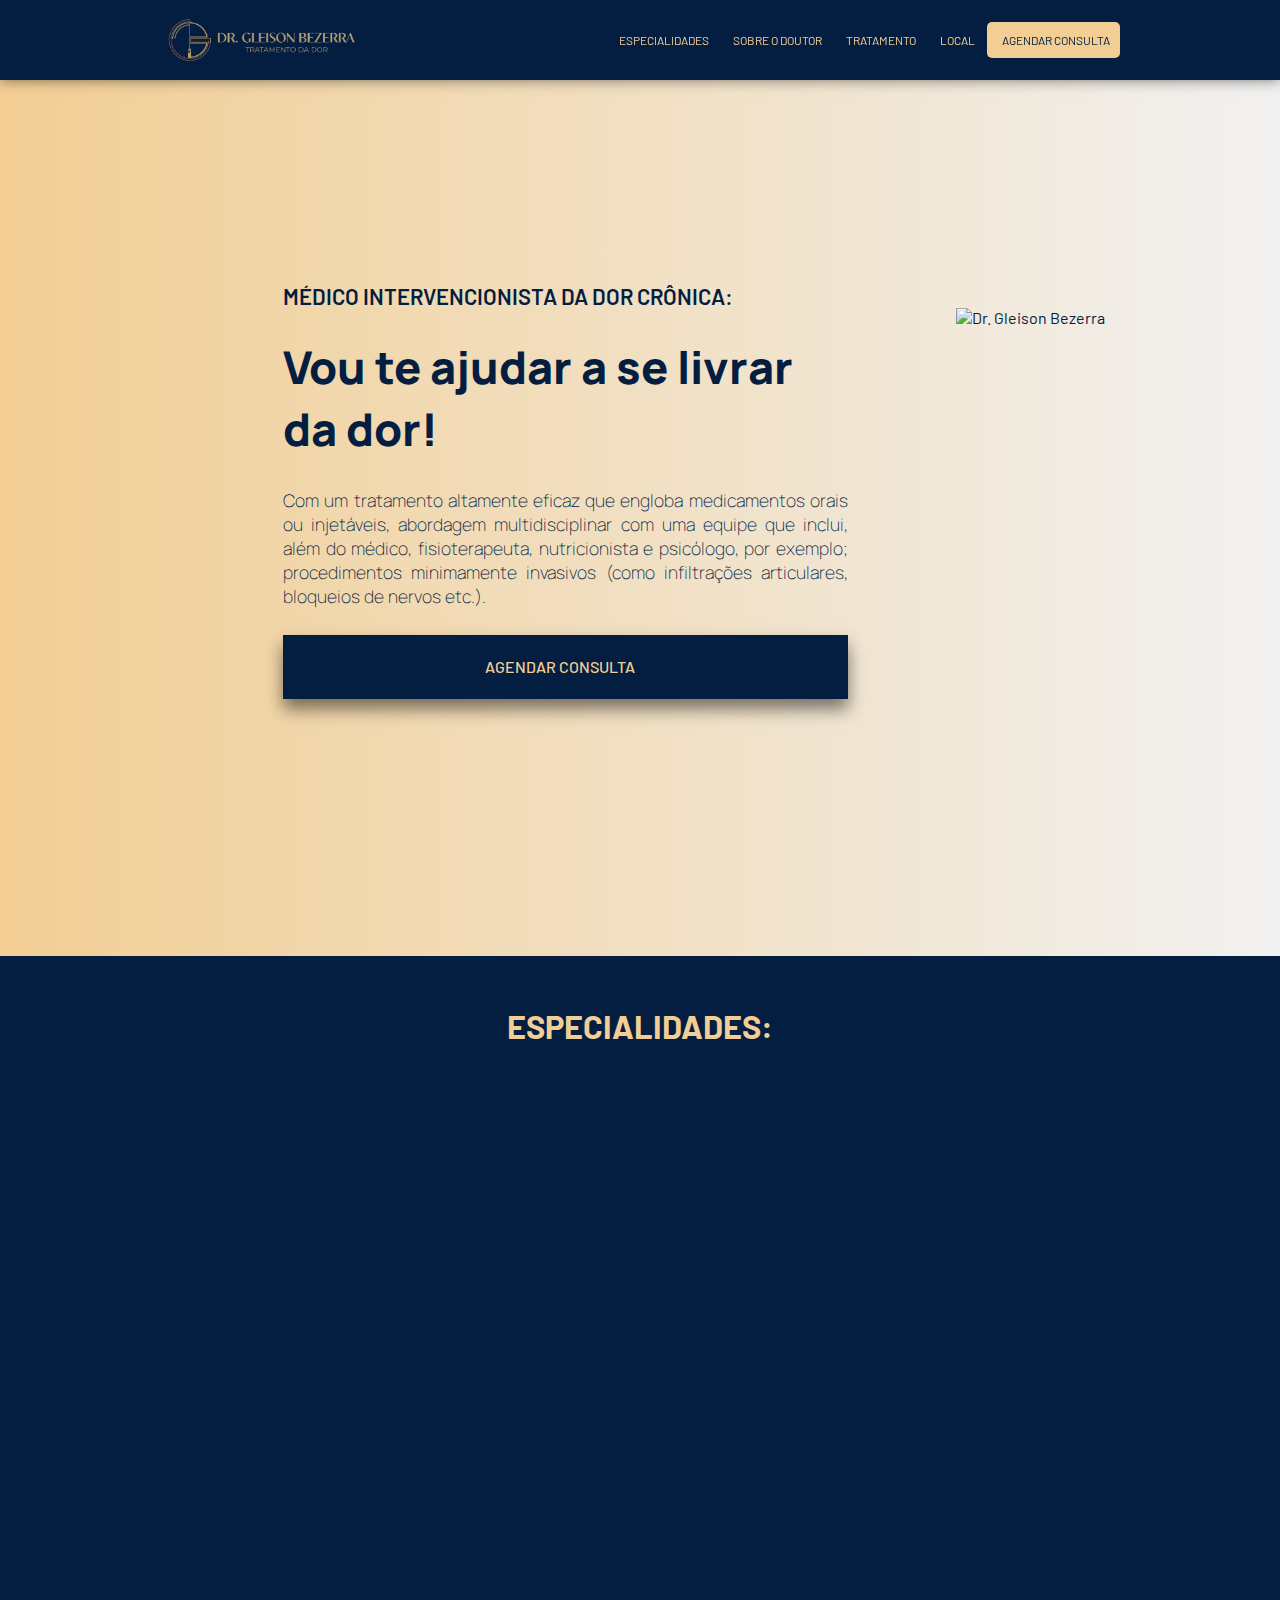
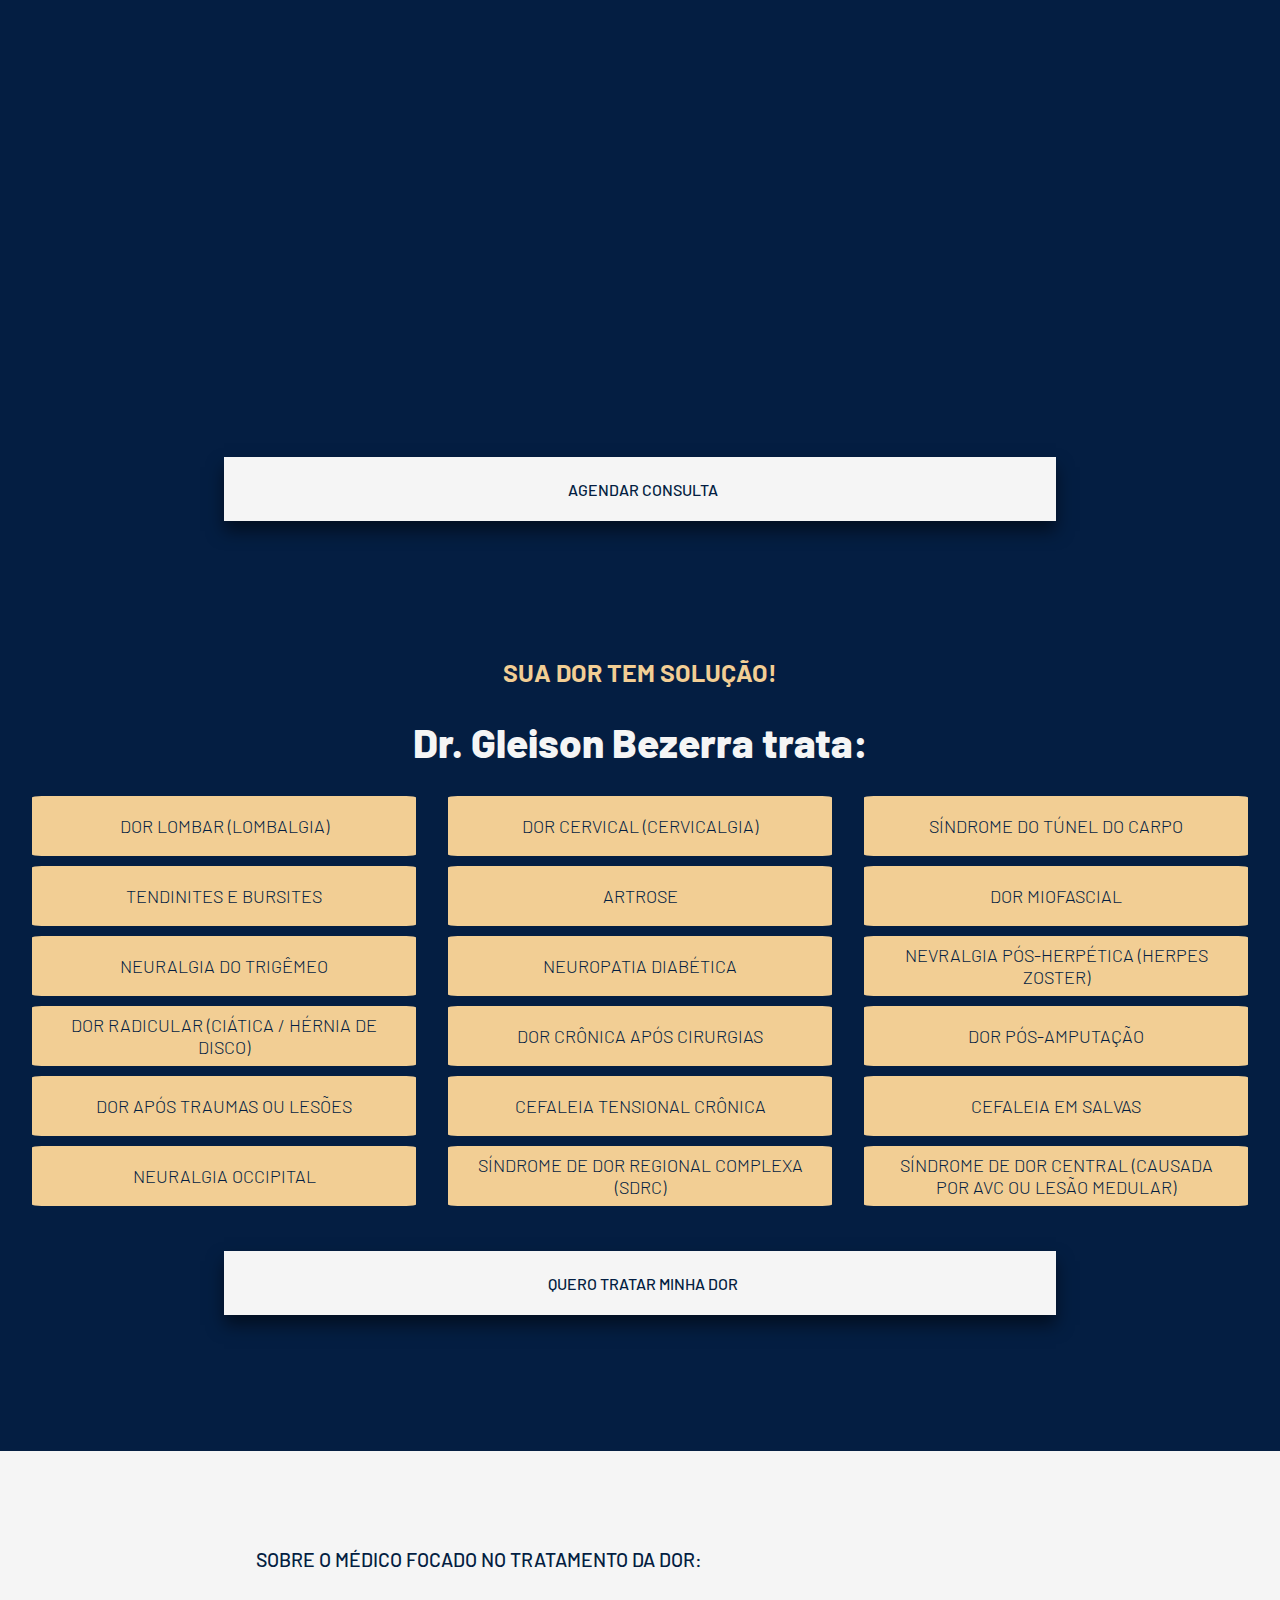
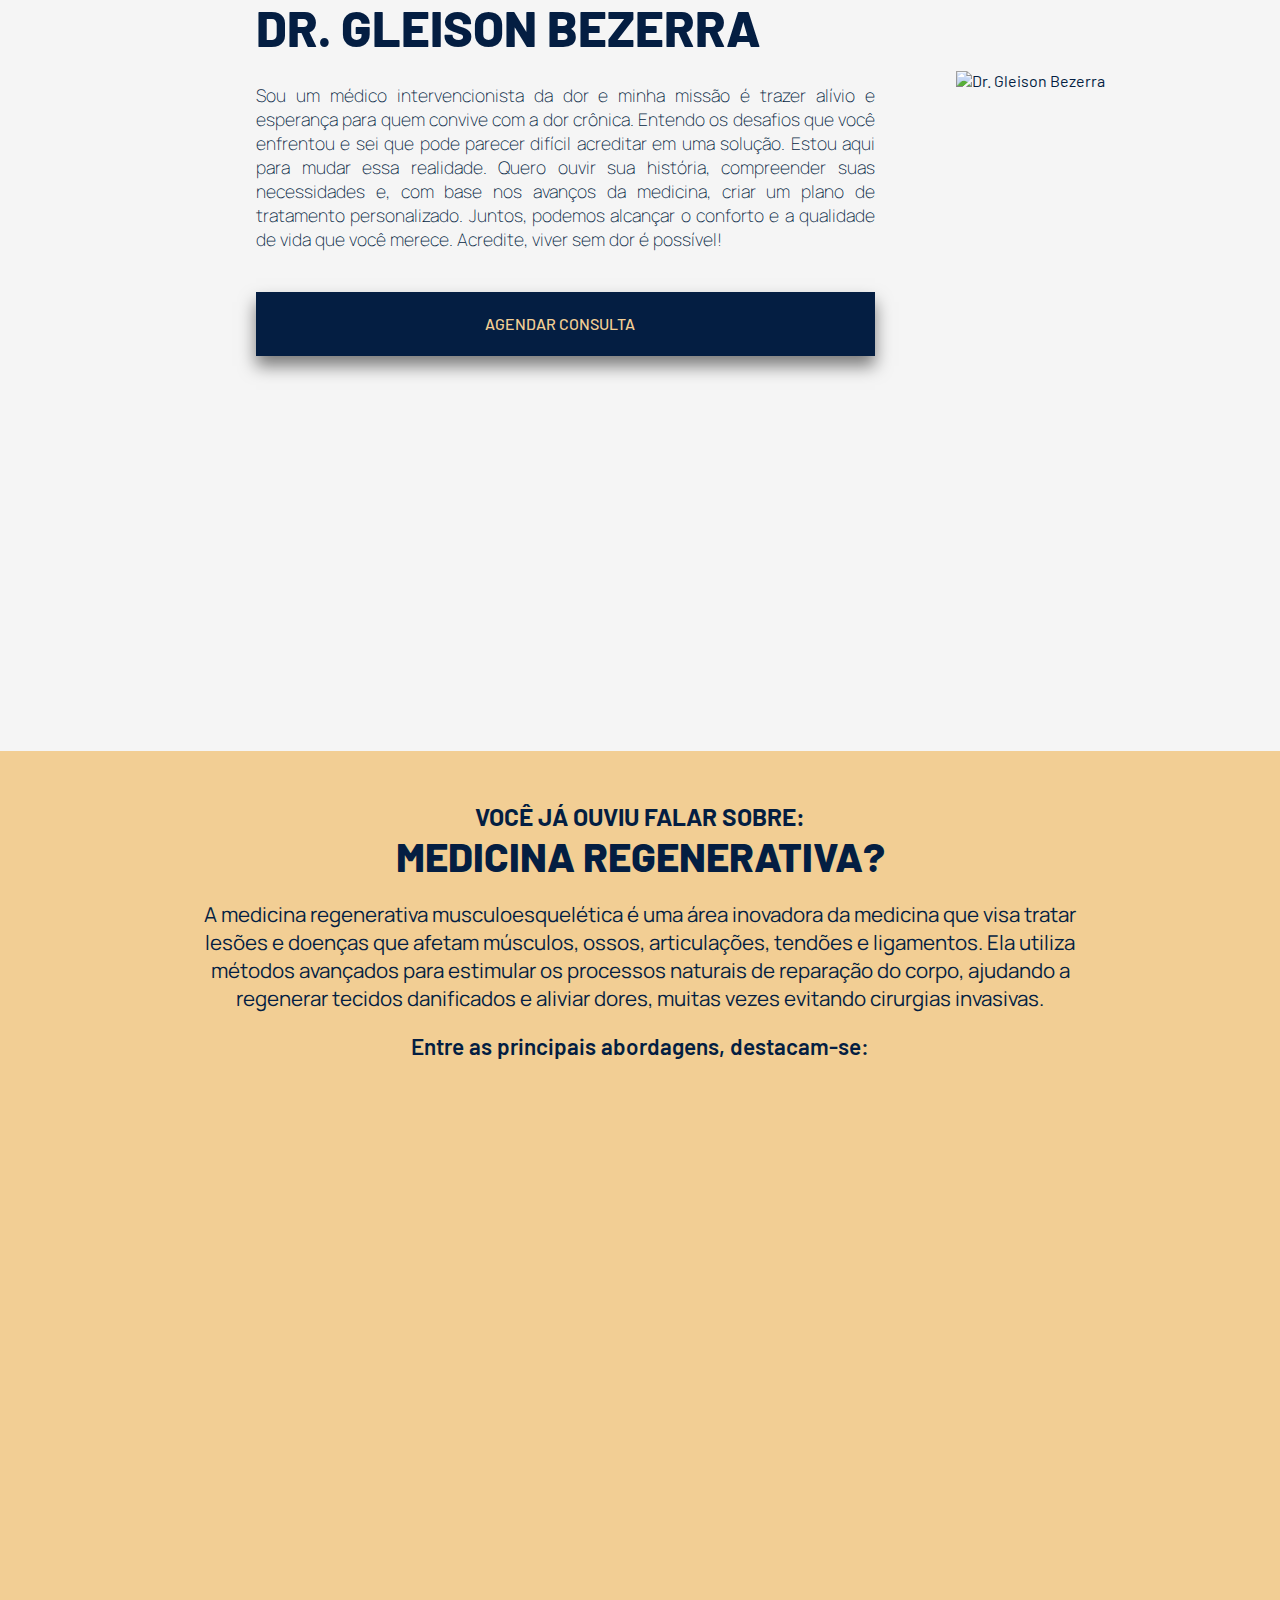
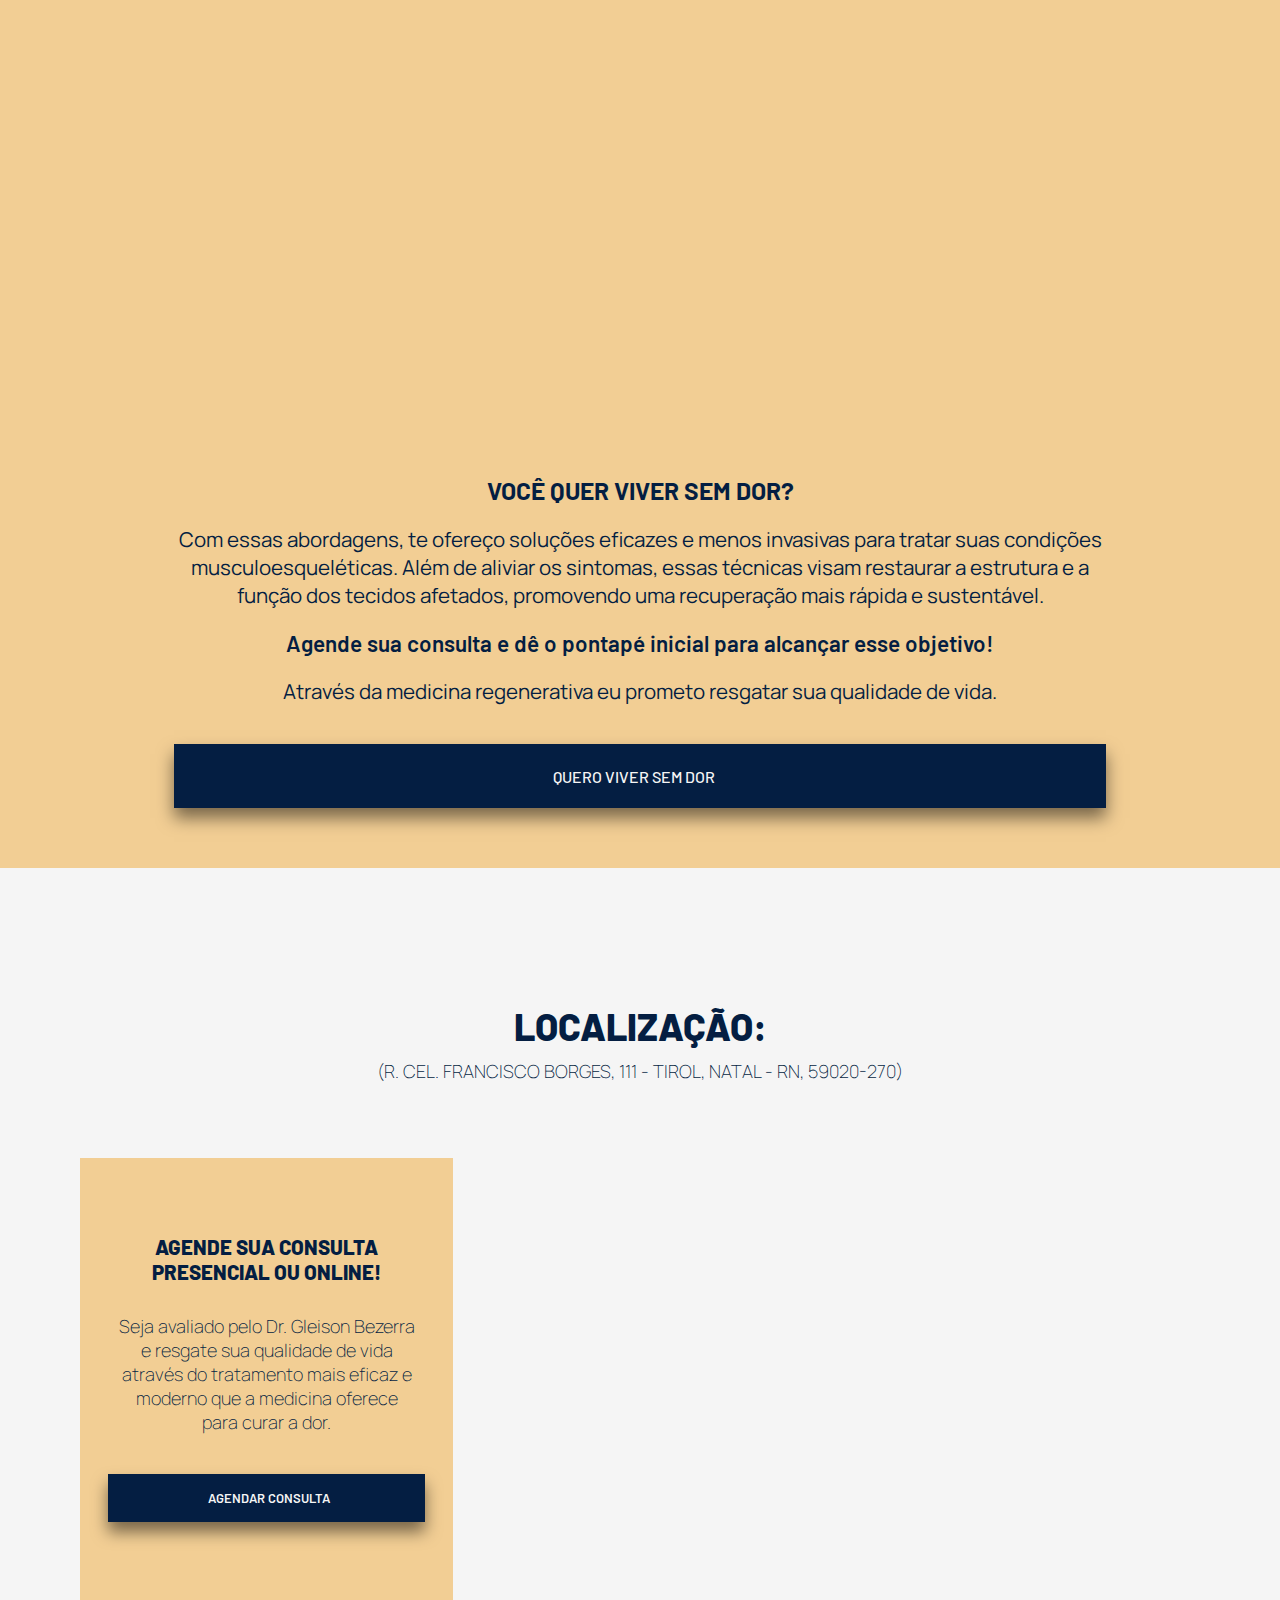
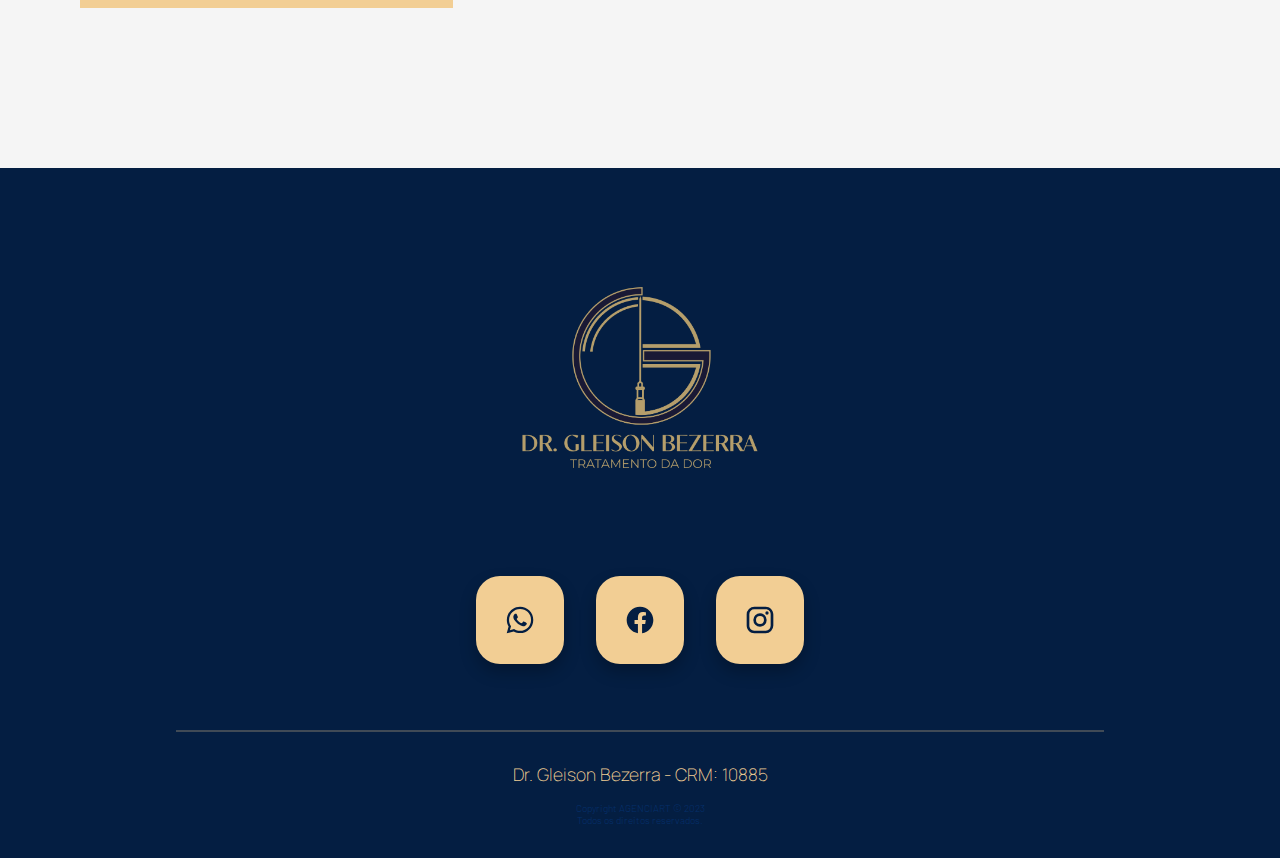
==== index.html @ 222999bf "adding diseases list & editing some texts" ====
<!DOCTYPE html>
<html lang="pt-br">

<head>
    <meta charset="UTF-8" />
    <meta name="viewport" content="width=device-width, initial-scale=1.0" />
    <meta name="description" content="Dr. Gleison Bezerra - Médico focado no tratamento da dor crônica!" />

    <title>Dr. Gleison Bezerra - Medicina especializada no tratamento da dor crônica em Natal - RN</title>
    <link rel="shortcut icon" href="./assets/img/logos/element.webp" type="image/x-icon" />
    <link rel="preconnect" href="https://fonts.googleapis.com">
    <link rel="preconnect" href="https://fonts.gstatic.com" crossorigin>
    <link href="https://fonts.googleapis.com/css2?family=Barlow:ital,wght@0,100;0,200;0,300;0,400;0,500;0,600;0,700;0,800;0,900;1,100;1,200;1,300;1,400;1,500;1,600;1,700;1,800;1,900&family=DM+Serif+Display:ital@0;1&display=swap" rel="stylesheet">
    
    <script src="https://kit.fontawesome.com/9088e68a7e.js" crossorigin="anonymous"></script>

    <link rel="preconnect" href="https://fonts.gstatic.com" crossorigin>
    <link href="https://fonts.googleapis.com/css2?family=Barlow:ital,wght@0,100;0,200;0,300;0,400;0,500;0,600;0,700;0,800;0,900;1,100;1,200;1,300;1,400;1,500;1,600;1,700;1,800;1,900&family=DM+Serif+Display:ital@0;1&family=Manrope:wght@200..800&display=swap" rel="stylesheet">
        
    <link rel="stylesheet" href="./assets/css/styles.css" />

</head>

<body>
    <header>
        <nav class="navbar">
            <div class="container">
                <div class="navbar-brand">
                    <picture>
                        <img src="./assets/img/logos/layed.webp" alt="Logo Dr. Gleison Bezerra" />
                    </picture>
                </div>
                <button aria-controls="nav" aria-label="Links de navegação" class="menu" type="button">
                    <div class="linha"></div>
                    <div class="linha"></div>
                    <div class="linha"></div>
                </button>
                    
                    <ul id="nav" class="navlinks" aria-expanded="false">
                        <li><a href="#specialities">Especialidades</a></li>
                        <li><a href="#about">Sobre O Doutor</a></li>
                        <li><a href="#treatment">Tratamento</a></li>
                        <li><a href="#local">Local</a></li>
                        <li class="lastli">
                            <a href="https://api.whatsapp.com/send?phone=5584988807770&text=Ol%C3%A1%2C%20gostaria%20de%20agendar%20uma%20consulta%20com%20Dr.%20Gleison%20Bezerra. " target="_blank ">
                                <i class="fa-brands fa-whatsapp fa-1x" style="padding-right: 5px;"></i>
                                Agendar Consulta
                            </a>
                        </li>
                    </ul>
                
                </div>
        </nav>
    </header>
    <main>
        <section id="home" class="home">
            <div class="container">
                <h2>
                    Médico intervencionista da dor crônica:
                </h2>
                <h1>
                    Vou te ajudar a se livrar da dor!
                </h1>
                <p>
                    Com um tratamento altamente eficaz que engloba medicamentos orais ou injetáveis, abordagem multidisciplinar com uma equipe que inclui, além do médico, fisioterapeuta, nutricionista e psicólogo, por exemplo; procedimentos minimamente invasivos (como infiltrações articulares, bloqueios de nervos etc.).
                </p>
                <a class="botao-cta-2" href="https://api.whatsapp.com/send?phone=5584988807770&text=Ol%C3%A1%2C%20gostaria%20de%20agendar%20uma%20consulta%20com%20Dr.%20Gleison%20Bezerra. " target="_blank ">
                    Agendar Consulta
                    <i class="fa-solid fa-arrow-right fa-1x" style="padding-left: 12px;"></i>
                </a>
            </div>
            <div class="container-picture">
                <picture>
                    <img src="./assets/img/drgleison/hands-in-pocket.webp" alt="Dr. Gleison Bezerra" id="bg-home-img"
                        class="bg-home-img" />
                </picture>
            </div>
        </section>
        <section id="specialities" class="specialities">
            <div class="container">
                <h1>
                    Especialidades:
                </h1>
            </div>
            <ul class="container-items">
                <li class="box-items-with-image bottom">
                    <h1>Intervenção na Dor</h1>
                    <div class="container-picture">
                        <h2>
                            Diagnóstico preciso, garantindo alívio imediato ao paciente, com uma abordagem especializada para tratar condições e distúrbios responsáveis pela dor crônica.
                        </h2>
                        <picture>
                            <img src="./assets/img/specialities/diagnostic.webp" alt="Médico diagnosticando paciente" id="specialities-image1"
                            class="specialities-image1" />
                        </picture>
                    </div>
                </li>
                <li class="box-items-with-image bottom">
                    <h1>Dor Musculoesquelética</h1>
                    <div class="container-picture">
                        <h2>
                            Tratamento com um fisioterapeuta, uso de medicamentos, realização de infiltrações e técnicas regenerativas para aliviar a dor e resgatar função.
                        </h2>
                        <picture>
                            <img src="./assets/img/specialities/exam.webp" alt="Médico fazendo exame de ultrassonografia em paciente" id="specialities-image3"
                            class="specialities-image3" />
                        </picture>
                    </div>
                </li>
                <li class="box-items-with-image bottom">
                    <h1>Dor Neuropática</h1>
                    <div class="container-picture">
                        <h2>
                            Através de medicamentos específicos, bloqueios anestésicos e neuromodulação periférica para reduzir a sensibilidade nervosa, visando o alívio da dor.
                        </h2>
                        <picture>
                            <img src="./assets/img/specialities/exam.webp" alt="Médico fazendo exame de ultrassonografia em paciente" id="specialities-image3"
                            class="specialities-image3" />
                        </picture>
                    </div>
                </li>
                <li class="box-items-with-image bottom">
                    <h1>Dor Pós-Cirúrgica e Pós-Traumática</h1>
                    <div class="container-picture">
                        <h2>
                            Com um tratamento que engloba analgésicos, bloqueios e reabilitação física para aliviar a dor e restaurar a funçã, prevenindo a cronificação.
                        </h2>
                        <picture>
                            <img src="./assets/img/specialities/exam.webp" alt="Médico fazendo exame de ultrassonografia em paciente" id="specialities-image3"
                            class="specialities-image3" />
                        </picture>
                    </div>
                </li>
                <li class="box-items-with-image bottom">
                    <h1>Dores na Região Craniana e Facial</h1>
                    <div class="container-picture">
                        <h2>
                            Por meio de medicamentos, bloqueios e uso de toxina botulínica para aliviar crises e reduzir a frequência de dores crônicas, visando resgatar a qualidade de vida do paciente.
                        </h2>
                        <picture>
                            <img src="./assets/img/specialities/exam.webp" alt="Médico fazendo exame de ultrassonografia em paciente" id="specialities-image3"
                            class="specialities-image3" />
                        </picture>
                    </div>
                </li>
                <li class="box-items-with-image bottom">
                    <h1>Síndromes Dolorosas Complexas</h1>
                    <div class="container-picture">
                        <h2>
                        São tratadas com o auxílio da fisioterapia, bloqueios nervosos e neuromodulação periférica para interromper o ciclo de dor e recuperar a funcionalidade.
                        </h2>
                        <picture>
                            <img src="./assets/img/specialities/exam.webp" alt="Médico fazendo exame de ultrassonografia em paciente" id="specialities-image3"
                            class="specialities-image3" />
                        </picture>
                    </div>
                </li>
            </ul>
            <a class="botao-cta-2" href="https://api.whatsapp.com/send?phone=5584988807770&text=Ol%C3%A1%2C%20gostaria%20de%20agendar%20uma%20consulta%20com%20Dr.%20Gleison%20Bezerra. " target="_blank ">
                <i class="fa-brands fa-whatsapp fa-1x" style="padding-right: 5px;"></i>
                Agendar Consulta
            </a>
        </section>
        <section id="treat" class="treat">
            <div class="container">
                <h2>
                    Sua dor tem solução!
                </h2>
                <h1>
                    Dr. Gleison Bezerra trata:
                </h1>
            </div>
            <ul class="container-items">
                <li class="box-items">
                    <h1>Dor lombar (lombalgia)</h1>
                </li>
                <li class="box-items">
                    <h1>Dor cervical (cervicalgia)</h1>
                </li>
                <li class="box-items">
                    <h1>Síndrome do túnel do carpo</h1>
                </li>
                <li class="box-items">
                    <h1>Tendinites e bursites</h1>
                </li>
                <li class="box-items">
                    <h1>Artrose</h1>
                </li>
                <li class="box-items">
                    <h1>Dor miofascial</h1>
                </li>
                <li class="box-items">
                    <h1>Neuralgia do trigêmeo</h1>
                </li>
                <li class="box-items">
                    <h1>Neuropatia diabética</h1>
                </li>
                <li class="box-items">
                    <h1>Nevralgia pós-herpética (herpes zoster)</h1>
                </li>
                <li class="box-items">
                    <h1>Dor radicular (ciática / hérnia de disco)</h1>
                </li>
                <li class="box-items">
                    <h1>Dor crônica após cirurgias</h1>
                </li>
                <li class="box-items">
                    <h1>Dor pós-amputação</h1>
                </li>
                <li class="box-items">
                    <h1>Dor após traumas ou lesões</h1>
                </li>
                <li class="box-items">
                    <h1>Cefaleia tensional crônica</h1>
                </li>
                <li class="box-items">
                    <h1>Cefaleia em salvas</h1>
                </li>
                <li class="box-items">
                    <h1>Neuralgia occipital</h1>
                </li>
                <li class="box-items">
                    <h1>Síndrome de dor regional complexa (SDRC)</h1>
                </li>
                <li class="box-items">
                    <h1>Síndrome de dor central (causada por AVC ou lesão medular)</h1>
                </li>
            </ul>
            <a class="botao-cta-2" href="https://api.whatsapp.com/send?phone=5584988807770&text=Ol%C3%A1%2C%20gostaria%20de%20agendar%20uma%20consulta%20com%20Dr.%20Gleison%20Bezerra. " target="_blank ">
                <i class="fa-brands fa-whatsapp fa-1x" style="padding-right: 5px;"></i>
                Quero tratar minha dor
            </a>
        </section>
        <section id="about" class="about">
            <div class="container">
                <h2>
                    Sobre o médico focado no tratamento da dor:
                </h2>
                <h1>
                    Dr. Gleison Bezerra
                </h1>
                <p>
                    Sou um médico intervencionista da dor e minha missão é trazer alívio e esperança para quem convive com a dor crônica. Entendo os desafios que você enfrentou e sei que pode parecer difícil acreditar em uma solução.

                    Estou aqui para mudar essa realidade. Quero ouvir sua história, compreender suas necessidades e, com base nos avanços da medicina, criar um plano de tratamento personalizado. Juntos, podemos alcançar o conforto e a qualidade de vida que você merece. Acredite, viver sem dor é possível!
                </p>
                <a class="botao-cta-2" href="https://api.whatsapp.com/send?phone=5584988807770&text=Ol%C3%A1%2C%20gostaria%20de%20agendar%20uma%20consulta%20com%20Dr.%20Gleison%20Bezerra. " target="_blank ">
                    Agendar Consulta
                    <i class="fa-solid fa-arrow-right fa-1x" style="padding-left: 12px;"></i>
                </a>
            </div>
            <div class="container-picture">
                <picture>
                    <img src="./assets/img/drgleison/hand-on-sleeve.webp" alt="Dr. Gleison Bezerra" id="bg-about-img"
                        class="bg-about-img" />
                </picture>
            </div>
        </section>
        <section id="treatment" class="treatment">
            <div class="container">
                <h2>
                    Você já ouviu falar sobre:
                </h2>
                <h1>
                    Medicina Regenerativa?
                </h1>
                <p>
                    A medicina regenerativa musculoesquelética é uma área inovadora da medicina que visa tratar lesões e doenças que afetam músculos, ossos, articulações, tendões e ligamentos. Ela utiliza métodos avançados para estimular os processos naturais de reparação do corpo, ajudando a regenerar tecidos danificados e aliviar dores, muitas vezes evitando cirurgias invasivas.
                </p>
                <h3>
                    Entre as principais abordagens, destacam-se:
                </h3>
            </div>
            <ul class="container-items">
                <li class="box-items-with-image bottom">
                    <h1>Terapia com células mesenquimais</h1>
                    <div class="container-picture">
                        <h2>
                            Utiliza células-tronco para estimular a regeneração de tecidos musculoesqueléticos danificados.
                        </h2>
                        <picture>
                            <img src="./assets/img/treatment/1.webp" alt="Médico com tubos contendo células-tronco" id="treatment-image1"
                            class="treatment-image1" />
                        </picture>
                    </div>
                </li>
                <li class="box-items-with-image bottom">
                    <h1>Plasma rico em plaquetas (PRP)</h1>
                    <div class="container-picture">
                        <h2>
                            Aplica componentes do sangue para promover a cura e reduzir inflamações.
                        </h2>
                        <picture>
                            <img src="./assets/img/treatment/2.webp" alt="Tubos com plaquetas" id="treatment-image2"
                            class="treatment-image2" />
                        </picture>
                    </div>
                </li>
                <li class="box-items-with-image bottom">
                    <h1>Botóx para Enxaqueca (Toxina Botulínica)</h1>
                    <div class="container-picture">
                        <h2>
                            O botóx bloqueia a liberação de neurotransmissores que sinalizam dor, relaxando o paciente.
                        </h2>
                        <picture>
                            <img src="./assets/img/treatment/5.webp" alt="Médico realizando terapia com ondas de choque em paciente" id="treatment-image5"
                            class="treatment-image5" />
                        </picture>
                    </div>
                </li>
                <li class="box-items-with-image bottom">
                    <h1>Proloterapia</h1>
                    <div class="container-picture">
                        <h2>
                            Injeta substâncias irritantes para estimular a reparação de ligamentos e tendões lesionados.
                        </h2>
                        <picture>
                            <img src="./assets/img/treatment/6.webp" alt="Paciente recebendo o tratamento via proloterapia" id="treatment-image4"
                            class="treatment-image4" />
                        </picture>
                    </div>
                </li>
                <li class="box-items-with-image bottom">
                    <h1>Neuromodulação Periférica</h1>
                    <div class="container-picture">
                        <h2>
                            Usa estímulos elétricos para influenciar os nervos periféricos e tratar diversas condições.
                        </h2>
                        <picture>
                            <img src="./assets/img/treatment/3.webp" alt="Paciente sendo tratada com laser de alta intensidade" id="treatment-image3"
                            class="treatment-image3" />
                        </picture>
                    </div>
                </li>
                <li class="box-items-with-image bottom">
                    <h1>Ácido hialurônico</h1>
                    <div class="container-picture">
                        <h2>
                            Lubrifica articulações e melhora a mobilidade, sendo útil em casos de artrite.
                        </h2>
                        <picture>
                            <img src="./assets/img/treatment/4.webp" alt="Paciente recebendo tratamento com ácido hialurônico" id="treatment-image6"
                            class="treatment-image6" />
                        </picture>
                    </div>
                </li>
            </ul>
            <div class="container">
                <h2>
                    Você quer viver sem dor?
                </h2>
                <p>
                    Com essas abordagens, te ofereço soluções eficazes e menos invasivas para tratar suas condições musculoesqueléticas. Além de aliviar os sintomas, essas técnicas visam restaurar a estrutura e a função dos tecidos afetados, promovendo uma recuperação mais rápida e sustentável.
                </p>
                <h3>
                    Agende sua consulta e dê o pontapé inicial para alcançar esse objetivo!
                </h3>
                <p>
                    Através da medicina regenerativa eu prometo resgatar sua qualidade de vida.
                </p>
                <br>
                <a class="botao-cta-2" href="https://api.whatsapp.com/send?phone=5584988807770&text=Ol%C3%A1%2C%20gostaria%20de%20agendar%20uma%20consulta%20com%20Dr.%20Gleison%20Bezerra. " target="_blank ">
                    Quero viver sem dor
                    <i class="fa-solid fa-arrow-right fa-1x" style="padding-left: 12px;"></i>
                </a>
            </div>
        </section>
        <section id="local" class="local">
            <div class="container">
                <h1>
                    Localização:
                </h1>
                <p>(R. CEL. FRANCISCO BORGES, 111 - TIROL, NATAL - RN, 59020-270)</p>
                <div class="container-outside">
                    <div class="container-inside">
                        <h1>Agende sua consulta presencial ou online!</h1>
                        <p>Seja avaliado pelo Dr. Gleison Bezerra e resgate sua qualidade de vida através do tratamento mais eficaz e moderno que a medicina oferece para curar a dor.</p>

                        <a class="botao-cta-2" href="https://api.whatsapp.com/send?phone=5584988807770&text=Ol%C3%A1%2C%20gostaria%20de%20agendar%20uma%20consulta%20com%20Dr.%20Gleison%20Bezerra. " target="_blank ">
                            <i class="fa-brands fa-whatsapp fa-1x" style="padding-right: 5px;"></i>
                            Agendar consulta
                        </a>
                    </div>
                    <iframe src="https://www.google.com/maps/embed?pb=!1m18!1m12!1m3!1d31755.270387451128!2d-35.20349621858129!3d-5.79779415856242!2m3!1f0!2f0!3f0!3m2!1i1024!2i768!4f13.1!3m3!1m2!1s0x7b300108b7f52fb%3A0xdcd46a0f4f19c61d!2sR.%20Cel.%20Francisco%20Borges%2C%20111%20-%20Tirol!5e0!3m2!1spt-BR!2sbr!4v1732231429582!5m2!1spt-BR!2sbr" style="border:0;" allowfullscreen="" loading="lazy" referrerpolicy="no-referrer-when-downgrade"></iframe>
                </div>
            </div>
        </section>
        <section id="contact" class="contact">
            <div class="container-picture">
                <picture>
                    <img src="./assets/img/logos/main.webp" alt="Logomarca do Dr. Gleison Bezerra" id="logo-dr-gleison"
                    class="logo-dr-gleison" />
                </picture>
            </div>
        </section>
    </main>
    <footer class="footer">
        <div class="container">
            <ul class="footer-redes-sociais ">
                <li>
                    <a href="https://api.whatsapp.com/send?phone=5584988807770&text=Ol%C3%A1%2C%20gostaria%20de%20agendar%20uma%20consulta%20com%20Dr.%20Gleison%20Bezerra. " target="_blank "
                        aria-label="Contate pelo Whatsapp ">
                        <svg viewBox="0 0 24 24 ">
                            <path fill="currentColor "
                                d="M12.04 2C6.58 2 2.13 6.45 2.13 11.91C2.13 13.66 2.59 15.36 3.45 16.86L2.05 22L7.3 20.62C8.75 21.41 10.38 21.83 12.04 21.83C17.5 21.83 21.95 17.38 21.95 11.92C21.95 9.27 20.92 6.78 19.05 4.91C17.18 3.03 14.69 2 12.04 2M12.05 3.67C14.25 3.67
                    16.31 4.53 17.87 6.09C19.42 7.65 20.28 9.72 20.28 11.92C20.28 16.46 16.58 20.15 12.04 20.15C10.56 20.15 9.11 19.76 7.85 19L7.55 18.83L4.43 19.65L5.26 16.61L5.06 16.29C4.24 15 3.8 13.47 3.8 11.91C3.81 7.37 7.5 3.67 12.05 3.67M8.53 7.33C8.37
                    7.33 8.1 7.39 7.87 7.64C7.65 7.89 7 8.5 7 9.71C7 10.93 7.89 12.1 8 12.27C8.14 12.44 9.76 14.94 12.25 16C12.84 16.27 13.3 16.42 13.66 16.53C14.25 16.72 14.79 16.69 15.22 16.63C15.7 16.56 16.68 16.03 16.89 15.45C17.1 14.87 17.1 14.38 17.04
                    14.27C16.97 14.17 16.81 14.11 16.56 14C16.31 13.86 15.09 13.26 14.87 13.18C14.64 13.1 14.5 13.06 14.31 13.3C14.15 13.55 13.67 14.11 13.53 14.27C13.38 14.44 13.24 14.46 13 14.34C12.74 14.21 11.94 13.95 11 13.11C10.26 12.45 9.77 11.64 9.62
                    11.39C9.5 11.15 9.61 11 9.73 10.89C9.84 10.78 10 10.6 10.1 10.45C10.23 10.31 10.27 10.2 10.35 10.04C10.43 9.87 10.39 9.73 10.33 9.61C10.27 9.5 9.77 8.26 9.56 7.77C9.36 7.29 9.16 7.35 9 7.34C8.86 7.34 8.7 7.33 8.53 7.33Z " />
                        </svg>
                    </a>
                </li>

                <li>
                    <a href="https://www.facebook.com/profile.php?id=61566892240174" target="_blank "
                        aria-label="Visite a página no Facebook ">
                        <svg viewBox="0 0 24 24 ">
                            <path fill="currentColor " d="M12 2.04C6.5 2.04 2 6.53 2 12.06C2 17.06 5.66 21.21 10.44 21.96V14.96H7.9V12.06H10.44V9.85C10.44 7.34 11.93 5.96 14.22 5.96C15.31 5.96 16.45 6.15 16.45 6.15V8.62H15.19C13.95 8.62 13.56 9.39 13.56 10.18V12.06H16.34L15.89 14.96H13.56V21.96A10
                    10 0 0 0 22 12.06C22 6.53 17.5 2.04 12 2.04Z " />
                        </svg>
                    </a>
                </li>

                <li>
                    <a href="https://www.instagram.com/drgleisonbezerra.dor " target="_blank "
                        aria-label="Visite a página no Instagram ">
                        <svg viewBox="0 0 24 24 ">
                            <path fill="currentColor "
                                d="M7.8,2H16.2C19.4,2 22,4.6 22,7.8V16.2A5.8,5.8 0 0,1 16.2,22H7.8C4.6,22 2,19.4 2,16.2V7.8A5.8,5.8 0 0,1 7.8,2M7.6,4A3.6,3.6 0 0,0 4,7.6V16.4C4,18.39 5.61,20 7.6,20H16.4A3.6,3.6 0 0,0 20,16.4V7.6C20,5.61 18.39,4 16.4,4H7.6M17.25,5.5A1.25,1.25
                    0 0,1 18.5,6.75A1.25,1.25 0 0,1 17.25,8A1.25,1.25 0 0,1 16,6.75A1.25,1.25 0 0,1 17.25,5.5M12,7A5,5 0 0,1 17,12A5,5 0 0,1 12,17A5,5 0 0,1 7,12A5,5 0 0,1 12,7M12,9A3,3 0 0,0 9,12A3,3 0 0,0 12,15A3,3 0 0,0 15,12A3,3 0 0,0 12,9Z " />
                        </svg>
                    </a>
                </li>
            </ul>
            <span class="divider">
            </span>
            <p>
                Dr. Gleison Bezerra - CRM: 10885
            </p>
            <div class="footer-copyright ">
                <span>Copyright AGENCIART &#169; 2023<br />Todos os direitos reservados.</span>
            </div>
        </div>
    </footer>
    <script async src="./assets/js/navbar.js"></script>
    <script async src="./assets/js/animations/fromBottom.js"></script>
    <script async src="./assets/js/animations/fromLeft.js"></script>
    <script async src="./assets/js/animations/fromRight.js"></script>

</body>

</html>
---- assets/css/styles.css ----
* {
    box-sizing: border-box;
    margin: 0;
    outline: 0;
    padding: 0
}

@keyframes slideInLeft{
    from {
        transform: translateX(-300px);
      }
    
      to {
        transform: translateX(0);
      }
}

@keyframes slideInRight {
    from {
      transform: translateX(300px);
    }
  
    to {
      transform: translateX(0);
    }
}

@keyframes slideInTop {
    from {
      transform: translateY(300px);
    }
  
    to {
      transform: translateY(0);
    }
}

.bottom{
    position: relative;
    opacity: 0;
}

.bottom.active{
    opacity: 1;
    animation: slideInTop 1.2s ease-in;
}

.left{
    position: relative;
    opacity: 0;
}

.left.active{
    opacity: 1;
    animation: slideInLeft 1.2s ease-in;
}

.right{
    position: relative;
    opacity: 0;
}

.right.active{
    opacity: 1;
    animation: slideInRight 1s ease-in;
}


:root {
    --golden-egg: #f2ce94;
    --blue-dark: #041E42;
    --blue-medium: #03257E;
    --blue: #0857C3;
    --blue-soft: #9BCBEB;    
}

body,
button {
    pointer-events: all;
    color: #444;
    font-family: "Barlow", sans-serif;
}

#wrapper{
    padding-top: 20px;
    text-align: center;
}

a,
button {
    cursor: pointer
}

a {
    color: inherit;
    text-decoration: none
}

ul {
    list-style: inside
}

li {
    list-style: none
}

img {
    border: none
}

section {
    min-height: 100vh
}

.container {
    margin-left: auto;
    margin-right: auto;
    max-width: 62rem;
    padding: 0 1rem;
    width: 100%
}

h1 {
    font-weight: 800;
}

h2{
    font-weight: 500;
}

p {
    font-weight: 200;
    font-family: "Manrope", sans-serif;
}

.navbar {
    background-color: var(--blue-dark);
    height: 5rem;
    left: 0;
    position: fixed;
    top: 0;
    width: 100%;
    z-index: 999;
    box-shadow: 0 0 12.5px 0 rgba(0, 0, 0, .5);
}

.navbar .container {
    align-items: center;
    display: flex;
    flex-wrap: wrap;
    height: 100%;
    justify-content: space-between
}

.navbar .navbar-brand {
    align-items: center;
    display: flex;
    font-size: 1.125rem;
    font-weight: 500;
    margin-left: .5rem;
    text-transform: uppercase
}

.navbar .navbar-brand img {
    display: block;
    height: 2.75rem;
    margin: 0
}

.navbar .navlinks {
    display: none;
    color: var(--golden-egg);
    font-size: 0.75rem;
    font-weight: 400;
    flex-basis: 100%;
    height: 100%;
    text-align: center;
    text-transform: uppercase
}

.navbar .navlinks li {
    display: flex;
    justify-content: center;
}

.navbar .navlinks li a {
    margin-bottom: .5rem;
    margin-top: 1.5rem
}

.navbar .navlinks .lastli{
    display: flex;
    align-items: center;
}

.navbar .navlinks .lastli a{
    background: rgb(242,206,148);
    color: #041E42;
    height: 45%;
    border-radius: 5px;
    padding: 10px;
    margin-bottom: .5rem;
    margin-top: .5rem;
}

.navbar .navlinks .lastli a:hover{
    background: wheat;
}

.menu {
    background-color: transparent;
    border: none
}

.linha {
    background-color: var(--golden-egg);
    height: .15rem;
    width: 1.875rem;
    margin: 5px;
}

main {
    display: flex;
    flex-direction: column;
    margin-top: 3.5rem
}

.home {
    display: flex;
    padding: 0px 175px 0px 175px;
    align-items: center;
    justify-content: space-around;
    background: rgb(242,206,148);
    background: linear-gradient(90deg, rgba(242,206,148,1) 0%, rgba(241,241,241,1) 100%);
    color: var(--blue-dark);
}

.home .container {
    display: flex;
    flex-direction: column;
    justify-content: space-evenly;
    padding: 20px;
    text-align: left;
    min-height: 500px;
    height: max-content;
    width: 65%;
    margin: 0 auto;
}

.home .container h1{
    font-size: 45px;
    font-family: "Manrope", sans-serif;
    padding-bottom: 20px;
}

.home .container h2{
    font-size: 22px;
    text-transform: uppercase;
    padding-bottom: 20px;
    font-weight: 600;
}

.home .container p{
    font-size: 17.5px;
    width: 100%;
    text-align: justify;
}

.home .container-picture picture img{
    position: relative;
    display: block;
    height: 40.5rem;
    margin: 0 auto;
}

.home .container-picture {
    display: flex;
    align-items: center;
    margin-top: auto;
    justify-content: center;
    text-align: center;
    height: 100%;
    padding: 0;
}

.home .botao-cta-2 {
    border: none;
    background: var(--blue-dark);
    color: var(--golden-egg);
    -webkit-box-shadow: 0 10px 16px 0 rgba(0, 0, 0, .5);
    box-shadow: 0 10px 16px 0 rgba(0, 0, 0, .5);
    display: flex;
    width: 100%;
    font-size: 16px;
    font-weight: 500;
    margin: 0 auto;
    min-width: 5.25rem;
    min-height: 4rem;
    padding: .85rem;
    justify-content: center;
    align-items: center;
    margin-top: 20px;
    margin-bottom: 30px;
    text-transform: uppercase;
    transition: .71s
}

.home .botao-cta-2 svg {
    color: #212121;
    height: 1.875rem;
    transition: transform .2s linear;
    width: 1.875rem;
    margin-right: 10px;
}

.home .botao-cta-2:hover {
    background: var(--blue-medium);
    border: none;
    transition: .72s
}

.specialities {
    background: var(--blue-dark);
    display: flex;
    flex-direction: column;
    align-items: center;
    justify-content: space-evenly;
}

.specialities .container {
    display: flex;
    align-items: center;
    flex-direction: column;
    justify-content: center;
    padding: 30px;
    margin-top: 20px;
    text-align: center;
}

.specialities .container h1{
    font-size: 32.5px;
    text-transform: uppercase;
    font-weight: 700;
    color: var(--golden-egg);
    width: 80%;
}

.specialities .container-items {
    padding-bottom: 15px;
    list-style: none;
    margin: 0 auto;
    width: 97.5%;
    height: 100%;
    display: flex;
    flex-wrap: wrap;
    flex-direction: row;
    justify-content: space-evenly
}

.specialities .container-items .box-items-with-image {
    display: flex;
    flex-direction: column;
    justify-content: space-around;
    align-items: center;
    background: rgb(242,206,148);
    background: linear-gradient(180deg, rgba(242,206,148,1) 0%, rgba(241,241,241,1) 100%);
    text-align: center;
    height: auto;
    width: 32%;
    max-height: 1200px;
    min-height: 450px;
    margin-bottom: 10px;
}

.specialities .container-items .box-items-with-image .container-picture {
    position: relative;
    top: 0;
    margin: 0 auto;
    padding: 0 20px 20px 20px;
    width: 100%;
    height: 100%;
    display: block;
}

.specialities .container-items .box-items-with-image .container-picture img{
    position: relative;
    bottom: 0;
    width: 100%;
    height: auto;
    
}

.specialities .container-items .box-items-with-image h1{
    padding: 20px 0px 20px 0px;
    font-size: 28px;
    text-transform: uppercase;
    width: 90%;
    margin: 0 auto;
    color: var(--blue-dark)
}

.specialities .container-items .box-items-with-image h2{
    padding: 0px 0px 30px 0px;
    width: 100%;
    margin: 0 auto;
    font-size: 15.5px;
    font-weight: 400;
    color: var(--blue-dark);
}

.specialities .botao-cta-2 {
    border: none;
    background: whitesmoke;
    color: var(--blue-dark);
    -webkit-box-shadow: 0 10px 16px 0 rgba(0, 0, 0, .5);
    box-shadow: 0 10px 16px 0 rgba(0, 0, 0, .5);
    display: flex;
    width: 65%;
    font-size: 16px;
    font-weight: 500;
    margin: 0 auto;
    min-width: 5.25rem;
    min-height: 4rem;
    padding: .85rem;
    justify-content: center;
    align-items: center;
    margin-top: 20px;
    margin-bottom: 30px;
    text-transform: uppercase;
    transition: .71s
}

.specialities .botao-cta-2:hover {
    background: beige;
    border: none;
    transition: .72s
}

.about {
    display: flex;
    padding: 40px 175px 0px 175px;
    align-items: center;
    justify-content: space-around;
    background: whitesmoke;
    color: var(--blue-dark);
}

.about .container {
    display: flex;
    margin-bottom: auto;
    flex-direction: column;
    justify-content: space-evenly;
    padding-top: 50px;
    text-align: left;
    min-height: 500px;
    height: max-content;
    width: 70%;
}

.about .container h1{
    font-size: 50px;
    text-transform: uppercase;
    padding-bottom: 20px;
}

.about .container h2{
    text-transform: uppercase;
    font-size: 19.5px;
    font-weight: 500;
    padding-bottom: 20px;
}

.about .container p{
    font-size: 17.5px;
    width: 100%;
    padding-bottom: 15px;
    text-align: justify;
}

.about .container-picture picture img{
    position: relative;
    display: block;
    height: 42.5rem;
    margin: 0 auto;
    object-fit: contain;
}

.about .container-picture {
    display: flex;
    align-items: center;
    margin-top: auto;
    justify-content: center;
    text-align: center;
    height: 100%;
    padding: 0;
}

.about .botao-cta-2 {
    border: none;
    background: var(--blue-dark);
    color: var(--golden-egg);
    -webkit-box-shadow: 0 10px 16px 0 rgba(0, 0, 0, .5);
    box-shadow: 0 10px 16px 0 rgba(0, 0, 0, .5);
    display: flex;
    width: 100%;
    font-size: 16px;
    font-weight: 500;
    margin: 0 auto;
    min-width: 5.25rem;
    min-height: 4rem;
    padding: .85rem;
    justify-content: center;
    align-items: center;
    margin-top: 20px;
    margin-bottom: 30px;
    text-transform: uppercase;
    transition: .71s
}

.about .botao-cta-2 svg {
    color: #212121;
    height: 1.875rem;
    transition: transform .2s linear;
    width: 1.875rem;
    margin-right: 10px;
}

.about .botao-cta-2:hover {
    background: var(--blue-medium);
    border: none;
    transition: .72s
}

.treatment {
    background: var(--golden-egg);
    display: flex;
    flex-direction: column;
    align-items: center;
    justify-content: space-evenly;
}

.treatment .container {
    display: flex;
    align-items: center;
    flex-direction: column;
    justify-content: center;
    padding: 30px;
    margin-top: 20px;
    text-align: center;
}

.treatment .container h1{
    font-size: 40.5px;
    text-transform: uppercase;
    font-weight: 800;
    color: var(--blue-dark);
    width: 80%;
}

.treatment .container h2{
    font-size: 24.5px;
    text-transform: uppercase;
    font-weight: 700;
    color: var(--blue-dark);
    width: 80%;
}

.treatment .container h3{
    font-size: 22.5px;
    font-weight: 600;
    color: var(--blue-dark);
    width: 100%;
}

.treatment .container p{
    padding: 20px 0px 20px 0px;
    font-size: 20.5px;
    font-weight: 400;
    color: var(--blue-dark);
    width: 100%;
}

.treatment .container-items {
    padding-bottom: 15px;
    list-style: none;
    margin: 0 auto;
    width: 97.5%;
    height: 100%;
    display: flex;
    flex-wrap: wrap;
    flex-direction: row;
    justify-content: space-evenly
}

.treatment .container-items .box-items-with-image {
    display: flex;
    flex-direction: column;
    justify-content: stretch;
    align-items: center;
    background: var(--blue-dark);
    text-align: center;
    height: auto;
    width: 32%;
    max-height: 1200px;
    min-height: 450px;
    margin-bottom: 10px;
}

.treatment .container-items .box-items-with-image .container-picture {
    position: relative;
    top: 0;
    margin: 0 auto;
    padding: 0 20px 20px 20px;
    width: 100%;
    height: 100%;
    display: block;
}

.treatment .container-items .box-items-with-image .container-picture img{
    position: relative;
    bottom: 0;
    width: 100%;
    height: auto;
    
}

.treatment .container-items .box-items-with-image h1{
    padding: 20px 0px 20px 0px;
    font-size: 28px;
    text-transform: uppercase;
    width: 90%;
    margin: 0 auto;
    color: var(--golden-egg)
}

.treatment .container-items .box-items-with-image h2{
    padding: 0px 0px 30px 0px;
    width: 100%;
    margin: 0 auto;
    font-size: 15.5px;
    font-weight: 400;
    color: var(--golden-egg);
}

.treatment .botao-cta-2 {
    border: none;
    background: var(--blue-dark);
    color: whitesmoke;
    -webkit-box-shadow: 0 10px 16px 0 rgba(0, 0, 0, .5);
    box-shadow: 0 10px 16px 0 rgba(0, 0, 0, .5);
    display: flex;
    width: 100%;
    font-size: 16px;
    font-weight: 500;
    margin: 0 auto;
    min-width: 5.25rem;
    min-height: 4rem;
    padding: .85rem;
    justify-content: center;
    align-items: center;
    margin-bottom: 30px;
    text-transform: uppercase;
    transition: .71s
}

.treatment .botao-cta-2:hover {
    background: var(--blue-medium);
    border: none;
    transition: .72s
}

.treat {
    background: var(--blue-dark);
    display: flex;
    flex-direction: column;
    align-items: center;
    justify-content: center;
}

.treat .container{
    display: flex;
    flex-direction: column;
}

.treat .container {
    display: flex;
    align-items: center;
    justify-content: center;
    padding: 0px 0px 30px 0px;
    text-align: center;
    color: var(--primary-color);
}

.treat .container h1{
    font-size: 40.5px;
    color: whitesmoke;
    width: 80%;
}

.treat .container h2{
    padding: 0px 0px 30px 0px;
    font-size: 25px;
    font-weight: 700;
    color:var(--golden-egg);
    text-transform: uppercase;
}

.treat .container-items {
    padding-bottom: 15px;
    list-style: none;
    margin: 0 auto;
    width: 100%;
    height: 100%;
    display: flex;
    flex-wrap: wrap;
    flex-direction: row;
    justify-content: space-evenly
}

.treat .container-items .box-items {
    border-radius: 2.5%;
    display: flex;
    flex-direction: column;
    justify-content: center;
    align-items: center;
    background: var(--golden-egg);
    text-align: center;
    height: auto;
    width: 30%;
    max-width:800px;
    max-height:800px;
    min-height: 60px;
    margin-bottom: 10px;
}

.treat .container-items .box-items h1{
    font-size: 18px;
    text-transform: uppercase;
    font-weight: 300;
    width: 90%;
    color: var(--blue-dark)
}

.treat .botao-cta-2 {
    border: none;
    background: whitesmoke;
    color: var(--blue-dark);
    -webkit-box-shadow: 0 10px 16px 0 rgba(0, 0, 0, .5);
    box-shadow: 0 10px 16px 0 rgba(0, 0, 0, .5);
    display: flex;
    width: 65%;
    font-size: 16px;
    font-weight: 500;
    margin: 0 auto;
    min-width: 5.25rem;
    min-height: 4rem;
    padding: .85rem;
    justify-content: center;
    align-items: center;
    margin-top: 20px;
    margin-bottom: 30px;
    text-transform: uppercase;
    transition: .71s
}

.treat .botao-cta-2:hover {
    background: var(--blue-soft);
    border: none;
    transition: .72s
}

.local {
    padding: 4rem 0rem 4rem 0rem;
    background: whitesmoke;
    display: flex;
    flex-direction: column;
    align-items: center;
    justify-content: center;
}

.local .container {
    display: flex;
    flex-direction: column;
    align-items: center;
    justify-content: center;
    padding: 20px 0px 0px 0px;
    text-align: center;
    width: 100%;
    max-width: 70rem;
}

.local .container h1{
    text-transform: uppercase;
    font-size: 37.5px;
    margin-bottom: 10px;
    color: var(--blue-dark)
}

.local .container iframe{
    width: 100%;
    height: 100%;
    min-height: 450px;
}

.local .container p{
    font-size: 18px;
    color: var(--blue-dark);
    width: 80%;
}

.local .container-outside {
    display: flex;
    flex-direction: row;
    align-items: center;
    justify-content: center;
    min-height: 60vh;
    width: 100%;
    margin-top: 30px;
}

.local .container-inside {
    display: flex;
    flex-direction: column;
    align-items: center;
    justify-content: center;
    background: var(--golden-egg);
    width: 50%;
    height: 100%;
    min-height: 450px;
}

.local .container-outside .container{
    margin: 0 auto;
    display: flex;
    flex-direction: column;
    align-items: center;
    justify-content: space-between;
    padding: 0px 0px 0px 0px;
    text-align: center;
    height: 80%;
}

.local .container-outside .container-picture picture img{
    display: none;
    height: 22.5rem;
    margin: 0 auto;
    padding-top: 20px;
    padding-bottom: 20px;
}

.local .container-outside .container-picture {
    display: none;
    align-items: center;
    margin-left: 70px;
    justify-content: center;
    padding: 30px;
    text-align: center;
    height: 50vh;
}

.local .container-outside h1 {
    font-size: 20.5px;
    color: var(--blue-dark);
    width: 80%;
    text-align: center;
    padding-top: 20px;
    padding-bottom: 20px;
}

.local .container-inside p {
    color: var(--blue-dark);
    padding-bottom: 20px;
}

.local .botao-cta-2 {
    border: none;
    background: var(--blue-dark);
    color: whitesmoke;
    -webkit-box-shadow: 0 10px 16px 0 rgba(0, 0, 0, .5);
    box-shadow: 0 10px 16px 0 rgba(0, 0, 0, .5);
    display: flex;
    width: 85%;
    font-size: 13px;
    font-weight: 600;
    margin: 0 auto;
    min-width: 5.25rem;
    min-height: 3rem;
    padding: .85rem;
    justify-content: center;
    align-items: center;
    margin-top: 20px;
    margin-bottom: 30px;
    text-transform: uppercase;
    transition: .71s
}

.local .botao-cta-2:hover {
    background: var(--blue-medium);
    border: none;
    transition: .72s
}

.contact {
    padding-top: 60px;
    display: flex;
    min-height: 40vh;
    align-items: center;
    justify-content: center;
    background: var(--blue-dark);
    color:var(--golden-egg);
}

.contact .container-picture{
    display: flex;
    flex-direction: column;
    align-items: center;
    justify-content: space-around;
}

.contact .container-picture p{
    font-size: 20px;
    font-weight: 100;
    opacity: .85;
}

.contact .container-picture picture {
    padding: 20px;
}

.contact .container-picture img{
    width: 15rem;
}

.footer {
    background: var(--blue-dark)
}

.footer .container {
    padding: 2rem;
    width: 100%;
}

.footer .footer-redes-sociais {
    display: flex;
    list-style: none;
    justify-content: center
}

.footer .footer-redes-sociais li a {
    align-items: center;
    background-color: var(--golden-egg);
    border-radius: 1.5rem;
    box-shadow: 0 .5rem 1rem rgba(0, 0, 0, .25);
    display: flex;
    height: 5rem;
    justify-content: center;
    margin: 1rem;
    width: 5rem;
    transition: background-color .2s linear
}

.footer .footer-redes-sociais li a svg {
    color: var(--blue-dark);
    height: 1.875rem;
    transition: transform .2s linear;
    width: 1.875rem
}

.footer .footer-redes-sociais li a:hover {
    background-color: var(--blue-soft)
}

.footer .footer-redes-sociais li a:hover svg {
    transform: scale(1.275)
}

.footer .container .divider{
    display: block;
    border: .01rem solid var(--golden-egg);
    width: 100%;
    opacity: .25;
    margin-top: 50px;
    margin-bottom: 30px;
}

.footer .container p{
    font-size: 17.5px;
    font-weight: 100;
    text-align: center;
    color: var(--golden-egg);
}

.footer .footer-copyright {
    color: var(--blue);
    opacity: .3;
    font-weight: 300;
    margin-top: 1rem;
    text-align: center;
    font-size: 10px;
}

@media (min-width:768px) {
    .footer .footer-redes-sociais li a {
        height: 5.5rem;
        width: 5.5rem
    }

    .footer .footer-redes-sociais li a svg {
        height: 2rem;
        width: 2rem
    }
}

@media (max-width: 1266px) {
    .home{
        min-height: fit-content;
        flex-direction: column;
    }
    .home .container{
        margin-top: 50px;
        width: 100%;
        text-align: center;
    }
    .home .container p{
        text-align: center;
        width: 80%;
        margin: 0 auto;
    }
    .home .container-picture picture img{
        height: 35rem;
    }
    .specialities .container-items .box-items {
        display: block;
        padding: 25px;
        width: 100%;
        text-align: center;
        margin: 10px;
        height: fit-content;
    }
    .specialities .container-items .box-items h1 {
        margin: 0 auto;
        width: 90%;
    }
    .specialities .container-items .box-items-with-image {
        display: block;
        padding: 25px;
        width: 70%;
        text-align: center;
        margin: 10px;
        height: fit-content;
    }
    .about{
        min-height: fit-content;
        flex-direction: column;
    }
    .about .container{
        margin-top: 50px;
        width: 100%;
        text-align: center;
    }
    .about .container p{
        text-align: center;
        width: 80%;
        margin: 0 auto;
    }
    .about .container-picture picture img{
        height: 35rem;
    }
    .treatment .container-items .box-items {
        display: block;
        padding: 25px;
        width: 100%;
        text-align: center;
        margin: 10px;
        height: fit-content;
    }
    .treatment .container-items .box-items h1 {
        margin: 0 auto;
        width: 90%;
    }
    .treatment .container-items .box-items-with-image {
        display: block;
        padding: 25px;
        width: 70%;
        text-align: center;
        margin: 10px;
        height: fit-content;
    }
    
}

@media (max-width: 767px) {
    .navbar .navlinks li a {
        padding-bottom: 1.5rem;
    }
    .navbar.active {
        height: auto;
        padding-top: 24px;
    }
    .navbar.active .navlinks {
        display: block;
    }
    .navbar.active .menu .linha:nth-child(1){
        position: absolute;
        margin: 0 auto;
        transform: rotate(45deg);
        transition: .25s ease-in;
    }
    .navbar.active .menu .linha:nth-child(2){
        display: none;
    }
    .navbar.active .menu .linha:nth-child(3){
        margin: 0 auto;
        transform: rotate(-45deg);
        transition: .25s ease-in;
    }
    .navbar .navlinks .lastli a{
        margin-top: 0px;
        margin-bottom: 2rem;
    }
    .home{
        padding: 0px 0px 0px 0px
    }
    .home .container h1{
        font-size: 40px;
        width: 80%;
        margin: 0 auto;
    }
    .home .container h2{
        font-size: 20px;
        margin: 0 auto;
        width: 80%;
    }
    .home .container p{
        font-size: 17.5px;
        width: 90%;
        margin-top: 0px;
        margin-bottom: 10px
    }
    .home .botao-cta-1 {
        width: 90%;
        font-size: 15px;
        margin: 0 auto;
        min-width: 6.25rem;
        min-height: 3.5rem;
        padding: .85rem;
    }
    .specialities .container h1{
        width: 100%;
        font-size: 27.5px;
    }
    .specialities .container h2{
        width: 80%;
        font-size: 25px;
    }
    .specialities .container-items .box-items-with-image h1 {
        margin: 0 auto;
        width: 90%;
    }
    .specialities .botao-cta-2 {
        width: 92.5%;
        font-size: 15px;
        min-width: 6.25rem;
        min-height: 3.5rem;
        margin: 10px 0px 20px 0px;
    }
    .specialities .container-items .box-items-with-image, .specialities .botao-cta-2 {
        width: 90%;
    }
    .about{
        padding: 0px 0px 0px 0px
    }
    .about .container h1{
        font-size: 40px;
        width: 80%;
        margin: 0 auto;
    }
    .about .container h2{
        font-size: 18px;
        margin: 0 auto;
        width: 100%;
    }
    .about .container p{
        font-size: 17.5px;
        width: 90%;
        margin-top: 0px;
        margin-bottom: 10px
    }
    .about .botao-cta-1 {
        width: 90%;
        font-size: 15px;
        margin: 0 auto;
        min-width: 6.25rem;
        min-height: 3.5rem;
        padding: .85rem;
    }
    .treatment .container h1{
        width: 100%;
        font-size: 37.5px;
    }
    .treatment .container h2{
        width: 100%;
        padding-bottom: 20px;
        font-size: 23.5px;
    }
    .treatment .container h3{
        width: 100%;
        font-size: 22px;
    }
    .treatment .container p{
        font-size: 19px;
    }
    .treatment .container-items .box-items-with-image h1 {
        margin: 0 auto;
        width: 90%;
    }
    .treatment .botao-cta-2 {
        width: 92.5%;
        font-size: 15px;
        min-width: 6.25rem;
        min-height: 3.5rem;
        margin: 10px 0px 20px 0px;
    }
    .treatment .container-items .box-items-with-image, .treatment .botao-cta-2 {
        width: 90%;
    }
    .treat .container{
        padding: 30px;
        margin-top: 20px;
    }
    .treat .container h1{
        width: 100%;
        font-size: 27.5px;
    }
    .treat .container h2{
        width: 80%;
        font-size: 25px;
    }
    .treat .container-items .box-items {
        display: block;
        padding: 25px;
        width: 45%;
        text-align: center;
        margin: 10px;
        height: fit-content;
    }
    .treat .container-items .box-items h1 {
        margin: 0 auto;
        width: 90%;
    }
    .treat .botao-cta-2 {
        width: 92.5%;
        font-size: 15px;
        min-width: 6.25rem;
        min-height: 3.5rem;
        margin: 10px 0px 20px 0px;
    }
    .local .container .container-outside{
        flex-direction: column;
    }
    .local .container .container-inside{
        padding-top: 30px;
        width: 90%;
        min-height: 300px;
    }
    .local .container iframe{
        width: 90%;
    }
}

@media (max-width:675px){
    .treat .container-items .box-items {
        width: 100%;
    }
}

@media (min-width:767px) {
    .navbar .navlinks {
        display: flex !important;
        flex-basis: auto
    }
    .menu {
        display: none !important
    }
    .navbar .navlinks li a {
        align-items: center;
        display: flex;
        height: 100%;
        margin: 0;
        padding: 0 .75rem;
        transition: background-color .2s linear, color .2s linear
    }
    .navbar .navlinks li a:hover {
        background-color: var(--blue-medium);
    }
}
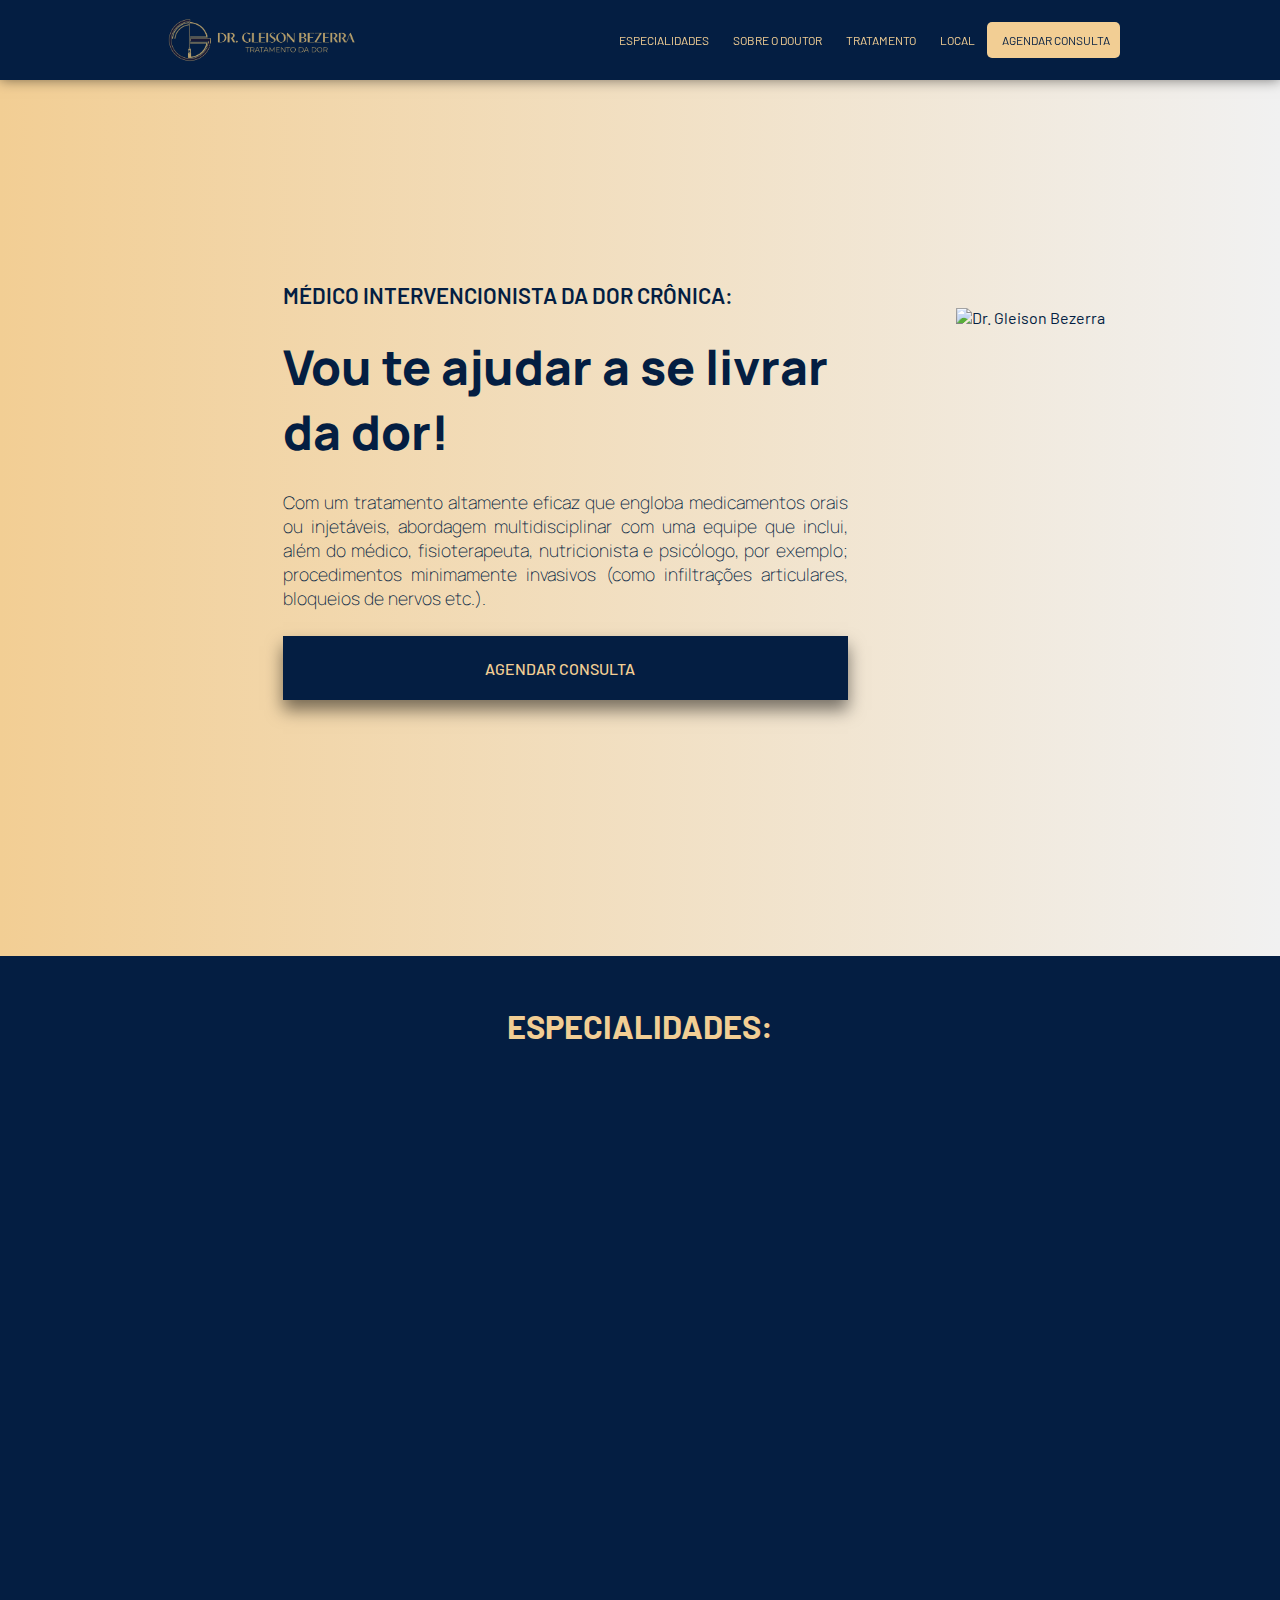
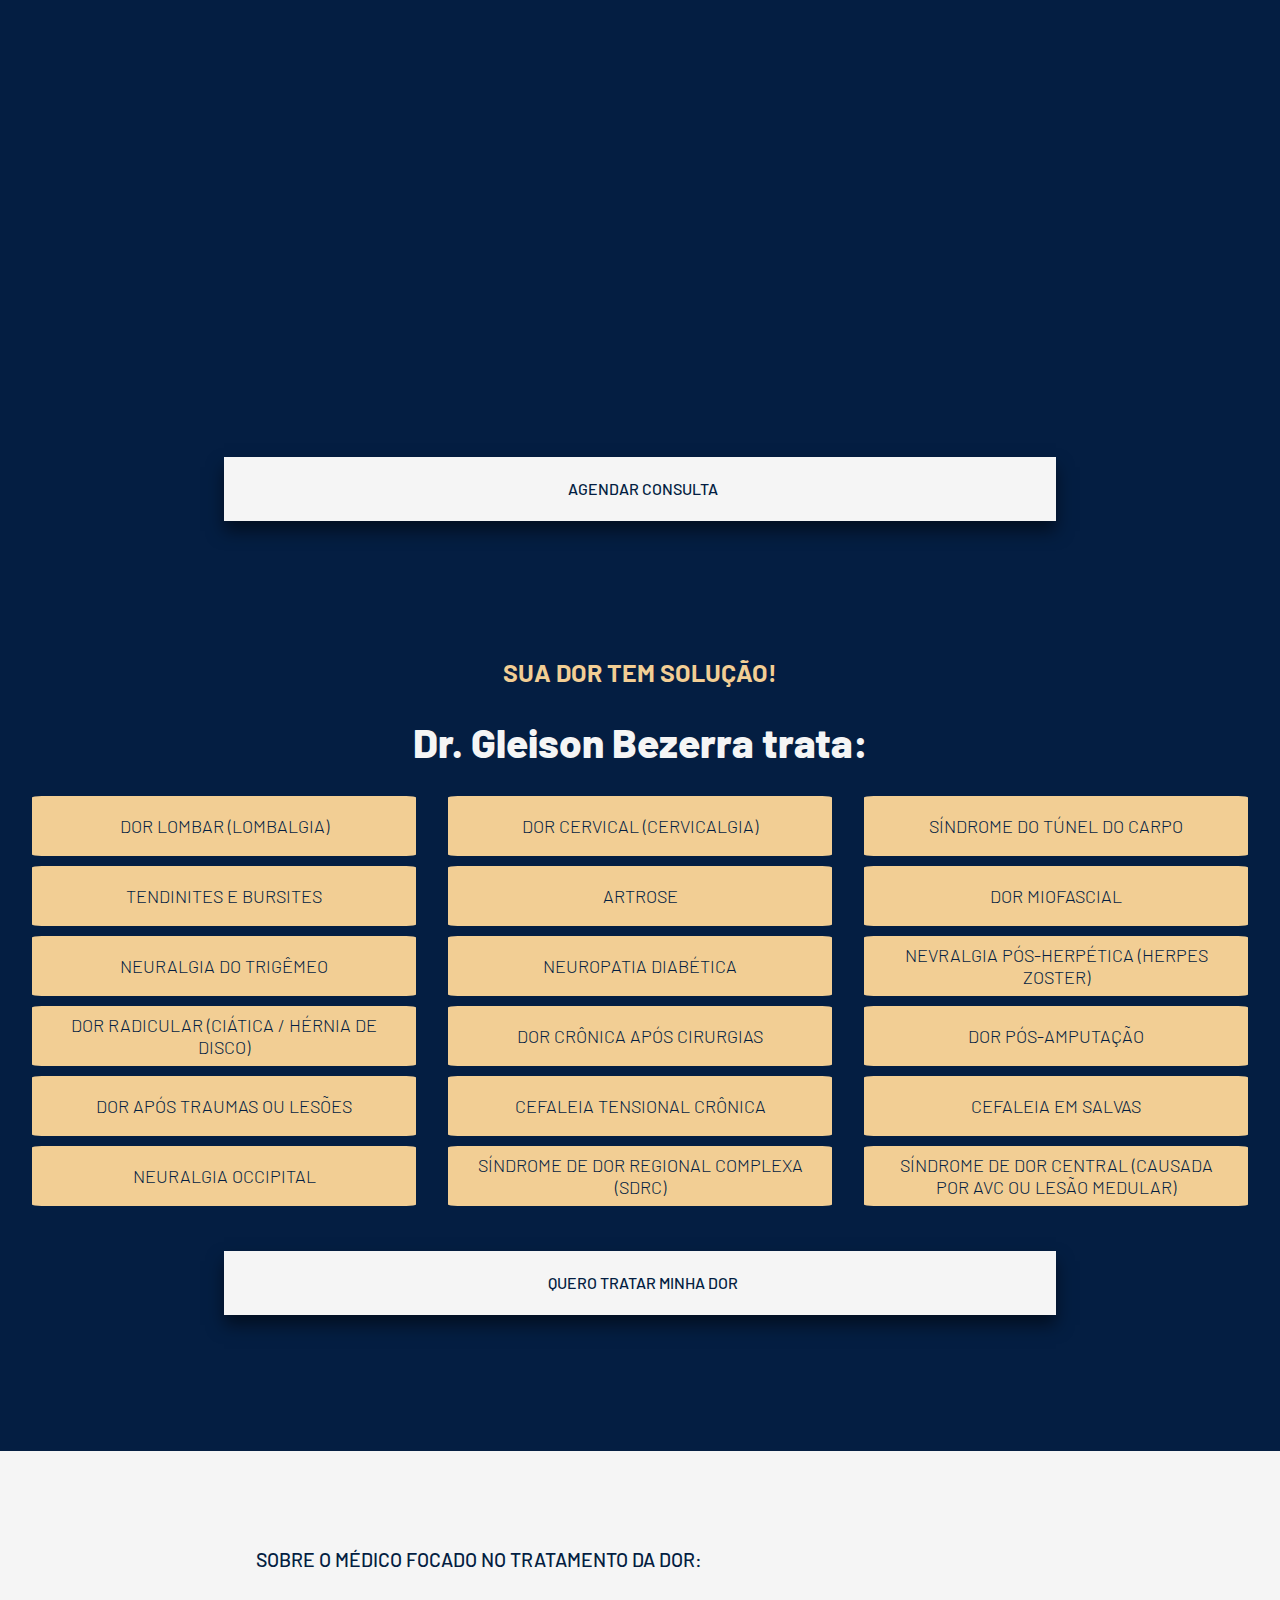
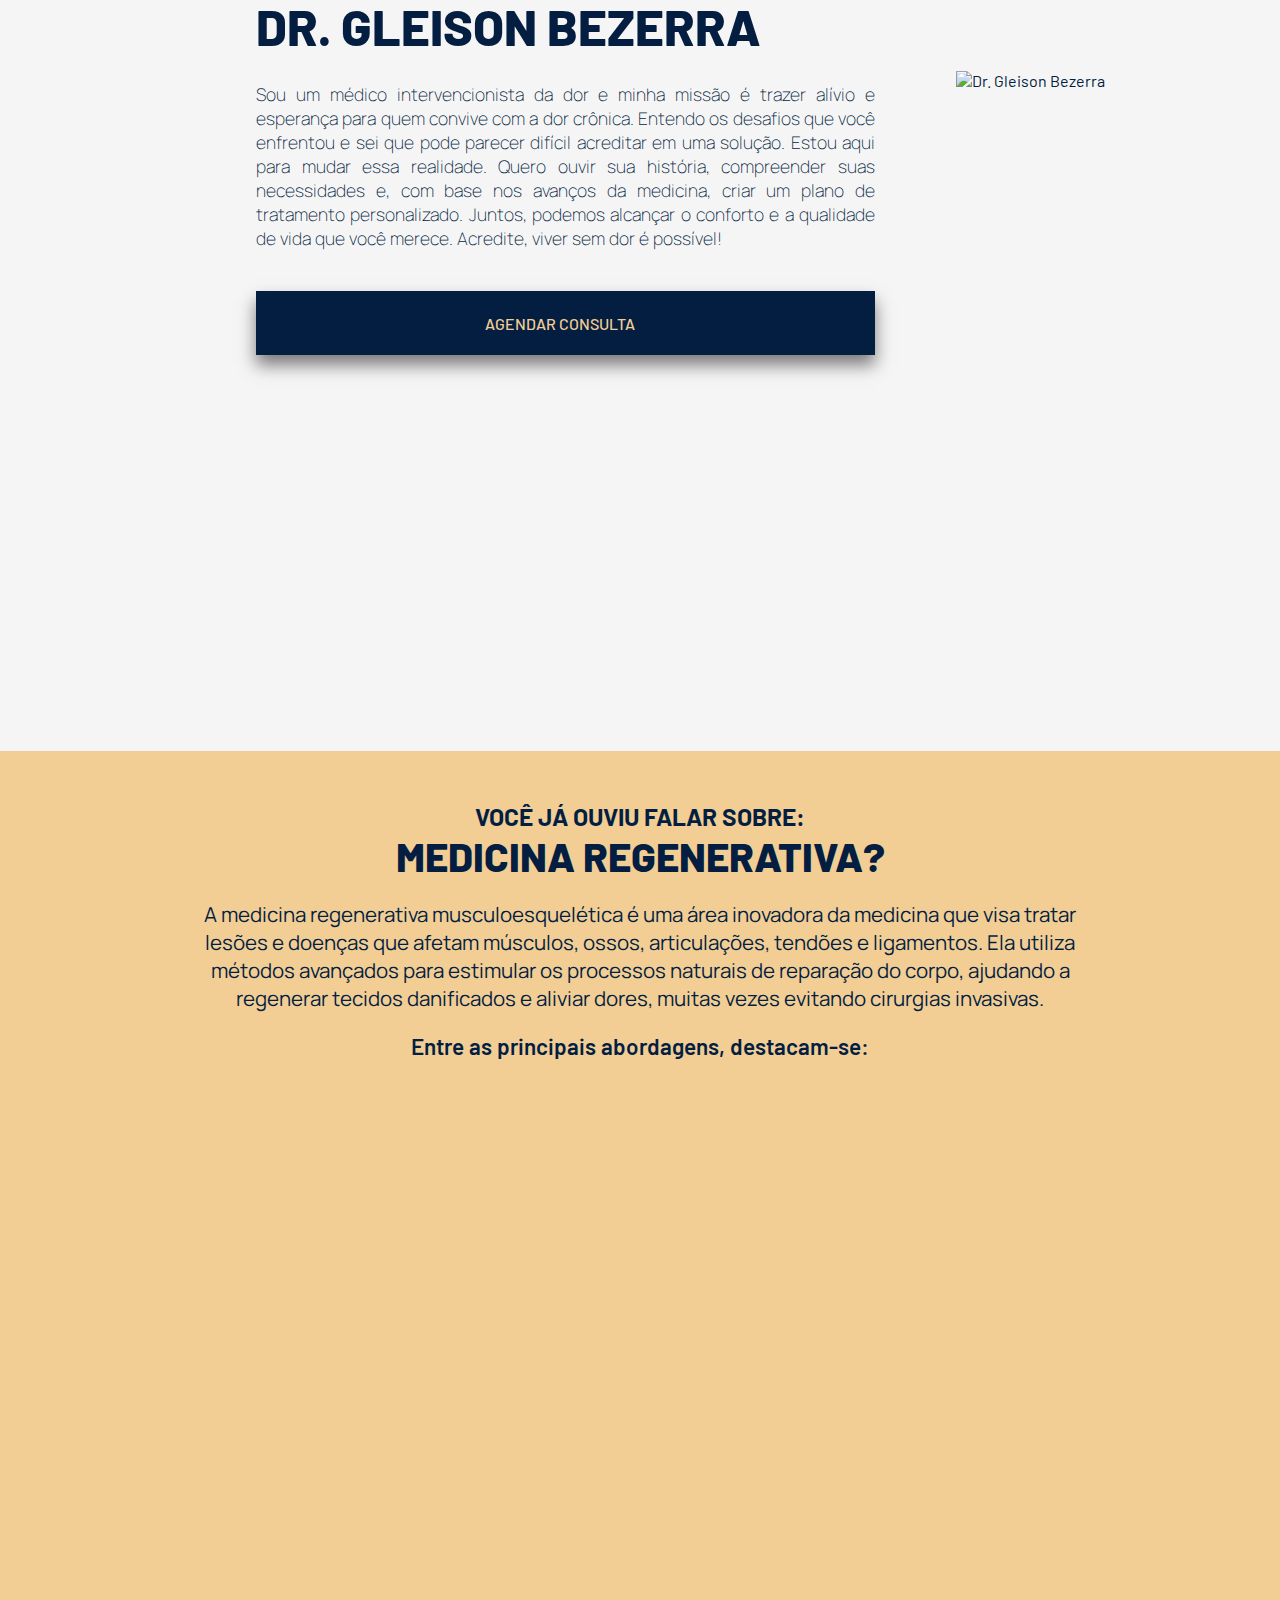
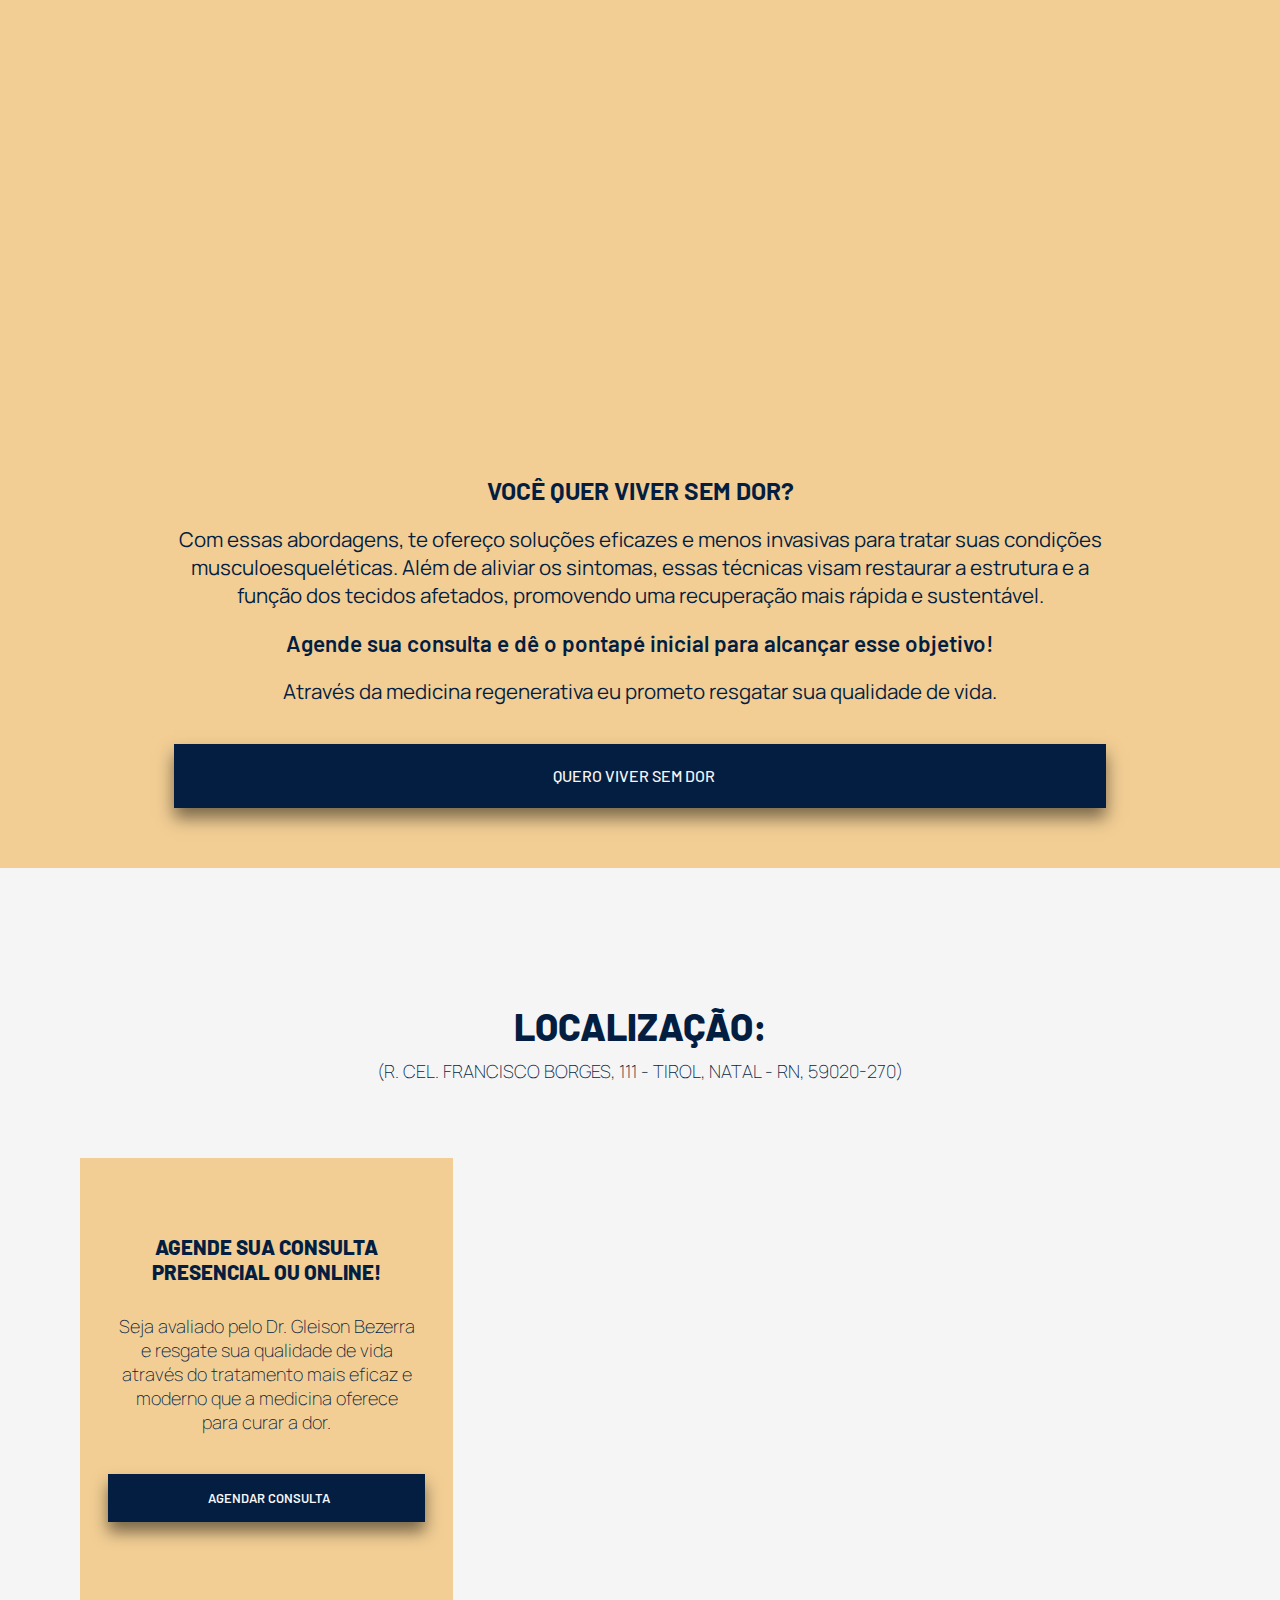
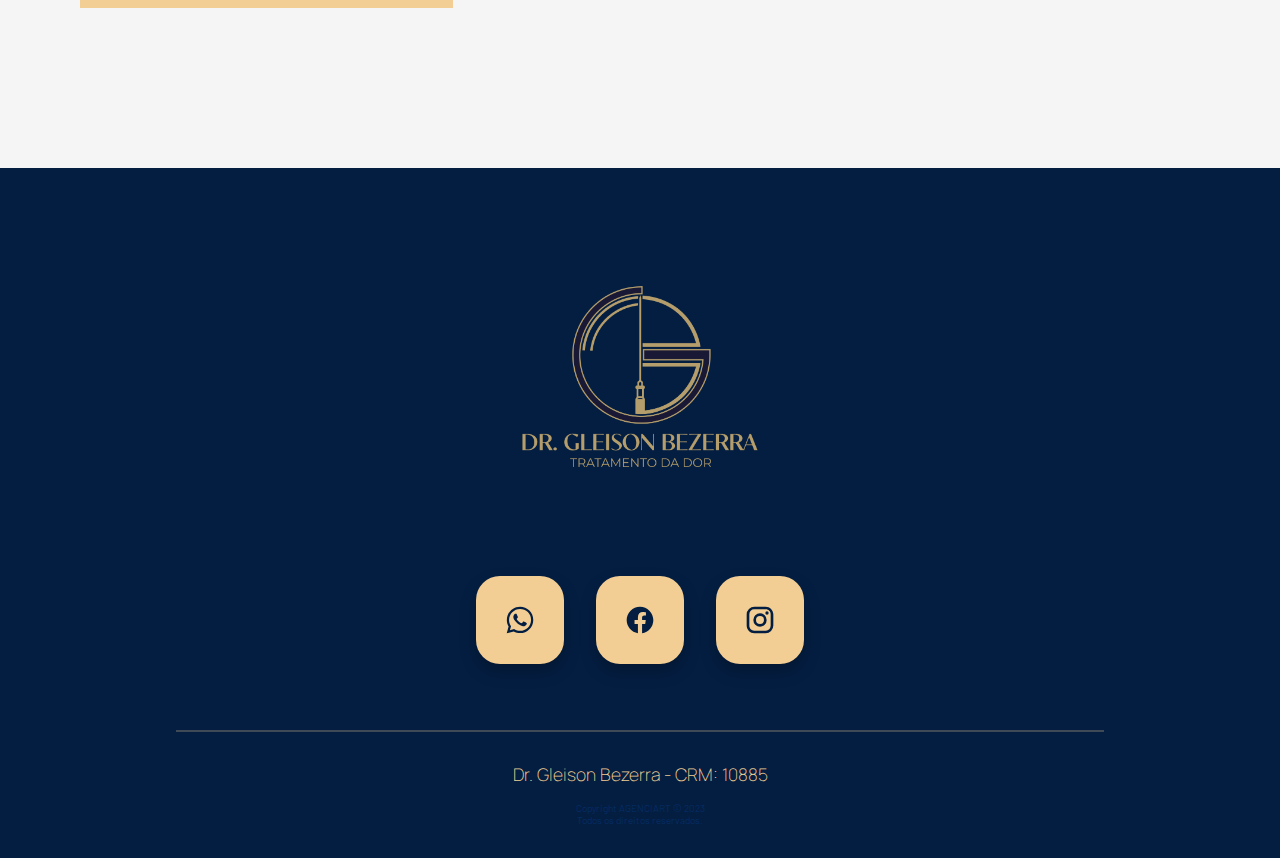
==== commit 45f78b1c: "uploading images and changing some elements size" ====
--- a/index.html
+++ b/index.html
@@ -96,38 +96,38 @@
                     </div>
                 </li>
                 <li class="box-items-with-image bottom">
-                    <h1>Dor Musculoesquelética</h1>
+                    <h1>Dor Muscular e Esquelética</h1>
                     <div class="container-picture">
                         <h2>
                             Tratamento com um fisioterapeuta, uso de medicamentos, realização de infiltrações e técnicas regenerativas para aliviar a dor e resgatar função.
                         </h2>
                         <picture>
-                            <img src="./assets/img/specialities/exam.webp" alt="Médico fazendo exame de ultrassonografia em paciente" id="specialities-image3"
+                            <img src="./assets/img/specialities/musc.webp" alt="Pessoa com dor musculoesquelética" id="specialities-image2"
+                            class="specialities-image2" />
+                        </picture>
+                    </div>
+                </li>
+                <li class="box-items-with-image bottom">
+                    <h1>Dor Neuropática</h1>
+                    <div class="container-picture">
+                        <h2>
+                            Através de medicamentos específicos, bloqueios anestésicos e neuromodulação periférica para reduzir a sensibilidade nervosa, visando o alívio da dor.
+                        </h2>
+                        <picture>
+                            <img src="./assets/img/specialities/neurophatic.webp" alt="Pessoa com dor neuropática" id="specialities-image3"
                             class="specialities-image3" />
                         </picture>
                     </div>
                 </li>
                 <li class="box-items-with-image bottom">
-                    <h1>Dor Neuropática</h1>
-                    <div class="container-picture">
-                        <h2>
-                            Através de medicamentos específicos, bloqueios anestésicos e neuromodulação periférica para reduzir a sensibilidade nervosa, visando o alívio da dor.
-                        </h2>
-                        <picture>
-                            <img src="./assets/img/specialities/exam.webp" alt="Médico fazendo exame de ultrassonografia em paciente" id="specialities-image3"
-                            class="specialities-image3" />
-                        </picture>
-                    </div>
-                </li>
-                <li class="box-items-with-image bottom">
                     <h1>Dor Pós-Cirúrgica e Pós-Traumática</h1>
                     <div class="container-picture">
                         <h2>
                             Com um tratamento que engloba analgésicos, bloqueios e reabilitação física para aliviar a dor e restaurar a funçã, prevenindo a cronificação.
                         </h2>
                         <picture>
-                            <img src="./assets/img/specialities/exam.webp" alt="Médico fazendo exame de ultrassonografia em paciente" id="specialities-image3"
-                            class="specialities-image3" />
+                            <img src="./assets/img/specialities/pos.webp" alt="Pessoa com dor pós-cirúrgica e pós-traumática" id="specialities-image4"
+                            class="specialities-image4" />
                         </picture>
                     </div>
                 </li>
@@ -138,8 +138,8 @@
                             Por meio de medicamentos, bloqueios e uso de toxina botulínica para aliviar crises e reduzir a frequência de dores crônicas, visando resgatar a qualidade de vida do paciente.
                         </h2>
                         <picture>
-                            <img src="./assets/img/specialities/exam.webp" alt="Médico fazendo exame de ultrassonografia em paciente" id="specialities-image3"
-                            class="specialities-image3" />
+                            <img src="./assets/img/specialities/cranian.webp" alt="Pessoa com dor craniana/facial" id="specialities-image5"
+                            class="specialities-image5" />
                         </picture>
                     </div>
                 </li>
@@ -150,8 +150,8 @@
                         São tratadas com o auxílio da fisioterapia, bloqueios nervosos e neuromodulação periférica para interromper o ciclo de dor e recuperar a funcionalidade.
                         </h2>
                         <picture>
-                            <img src="./assets/img/specialities/exam.webp" alt="Médico fazendo exame de ultrassonografia em paciente" id="specialities-image3"
-                            class="specialities-image3" />
+                            <img src="./assets/img/specialities/sdrc.webp" alt="Pessoa sofrendo de síndrome dolorosa complexa" id="specialities-image6"
+                            class="specialities-image6" />
                         </picture>
                     </div>
                 </li>
--- a/assets/css/styles.css
+++ b/assets/css/styles.css
@@ -248,7 +248,7 @@
 }
 
 .home .container h1{
-    font-size: 45px;
+    font-size: 3em;;
     font-family: "Manrope", sans-serif;
     padding-bottom: 20px;
 }
@@ -392,7 +392,7 @@
 
 .specialities .container-items .box-items-with-image h1{
     padding: 20px 0px 20px 0px;
-    font-size: 28px;
+    font-size: 1.7em;
     text-transform: uppercase;
     width: 90%;
     margin: 0 auto;
@@ -626,7 +626,7 @@
 
 .treatment .container-items .box-items-with-image h1{
     padding: 20px 0px 20px 0px;
-    font-size: 28px;
+    font-size: 1.7em;
     text-transform: uppercase;
     width: 90%;
     margin: 0 auto;
@@ -1147,11 +1147,11 @@
     }
     .specialities .container h1{
         width: 100%;
-        font-size: 27.5px;
+        font-size: 25.5px;
     }
     .specialities .container h2{
-        width: 80%;
-        font-size: 25px;
+        width: 100%;
+        font-size: 22px;
     }
     .specialities .container-items .box-items-with-image h1 {
         margin: 0 auto;
@@ -1178,7 +1178,7 @@
     .about .container h2{
         font-size: 18px;
         margin: 0 auto;
-        width: 100%;
+        width: 90%;
     }
     .about .container p{
         font-size: 17.5px;
@@ -1213,6 +1213,7 @@
     .treatment .container-items .box-items-with-image h1 {
         margin: 0 auto;
         width: 90%;
+        font-size: 1.5em;
     }
     .treatment .botao-cta-2 {
         width: 92.5%;
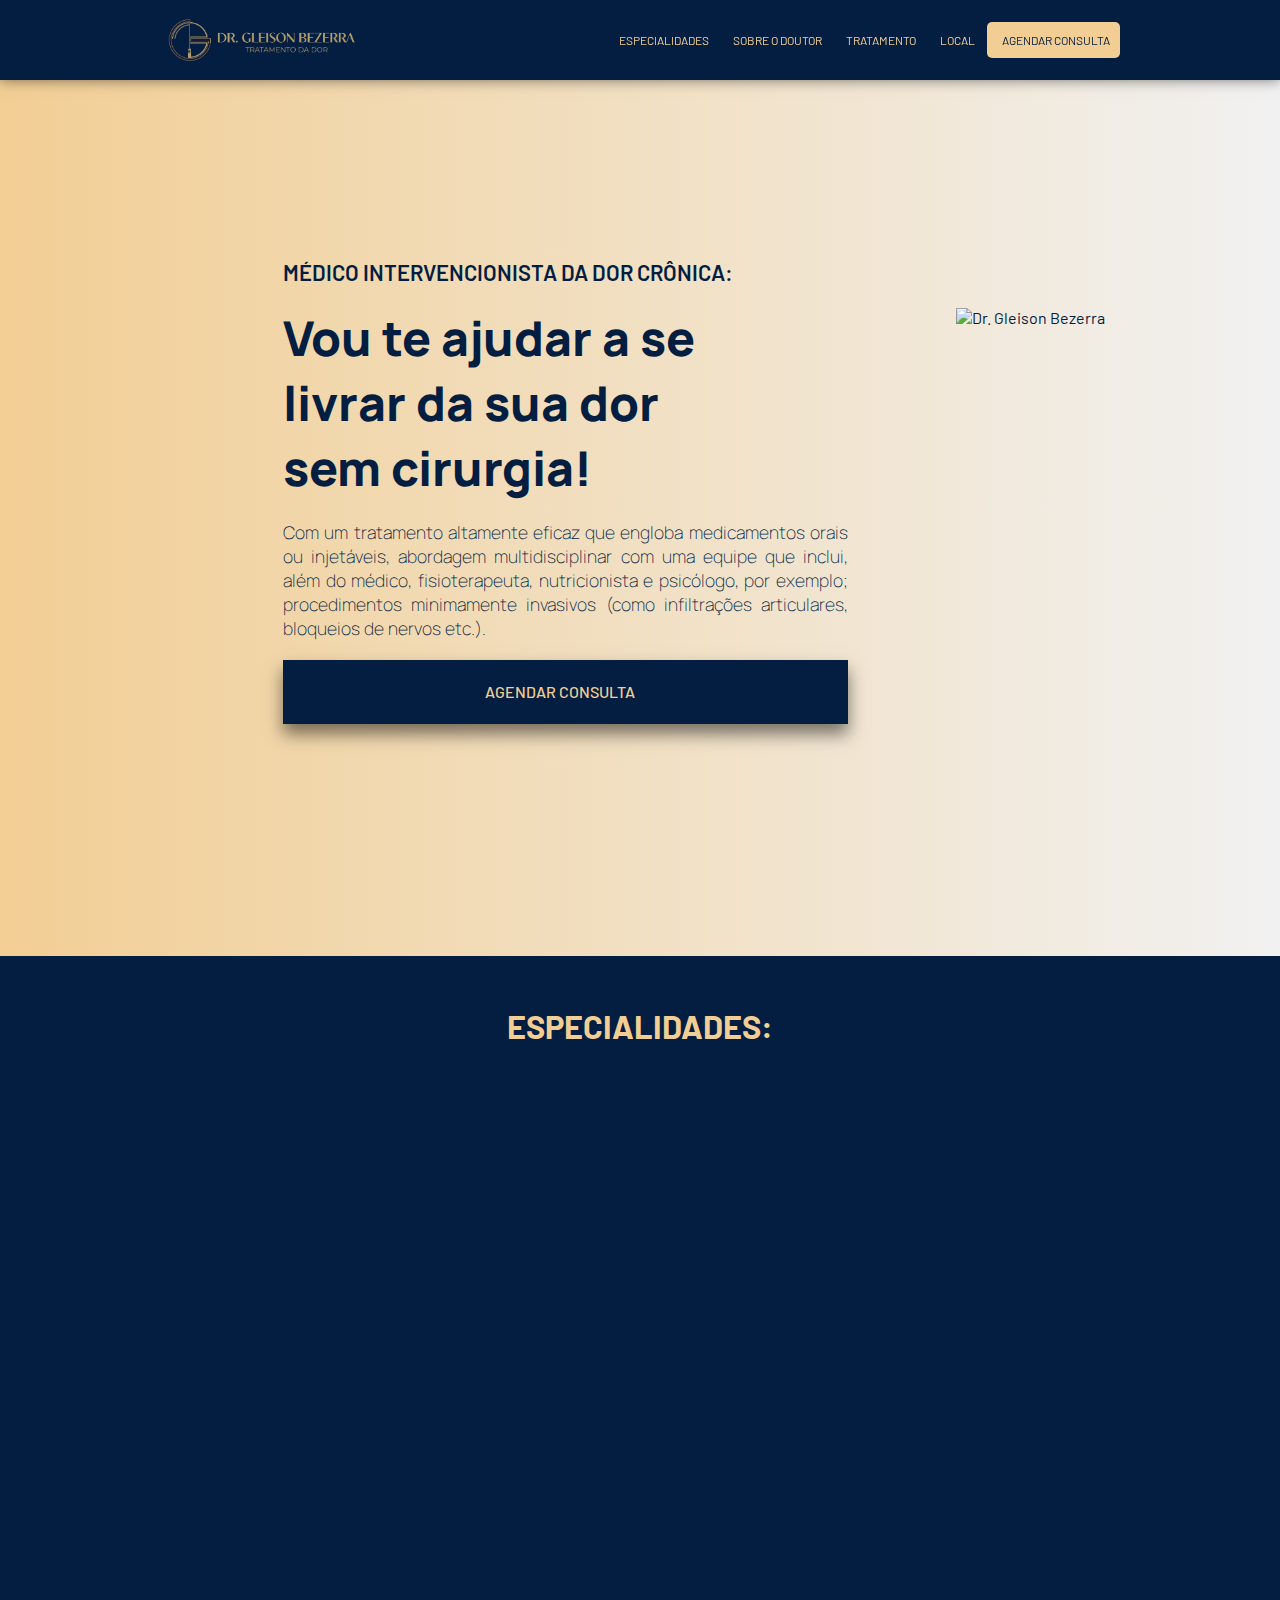
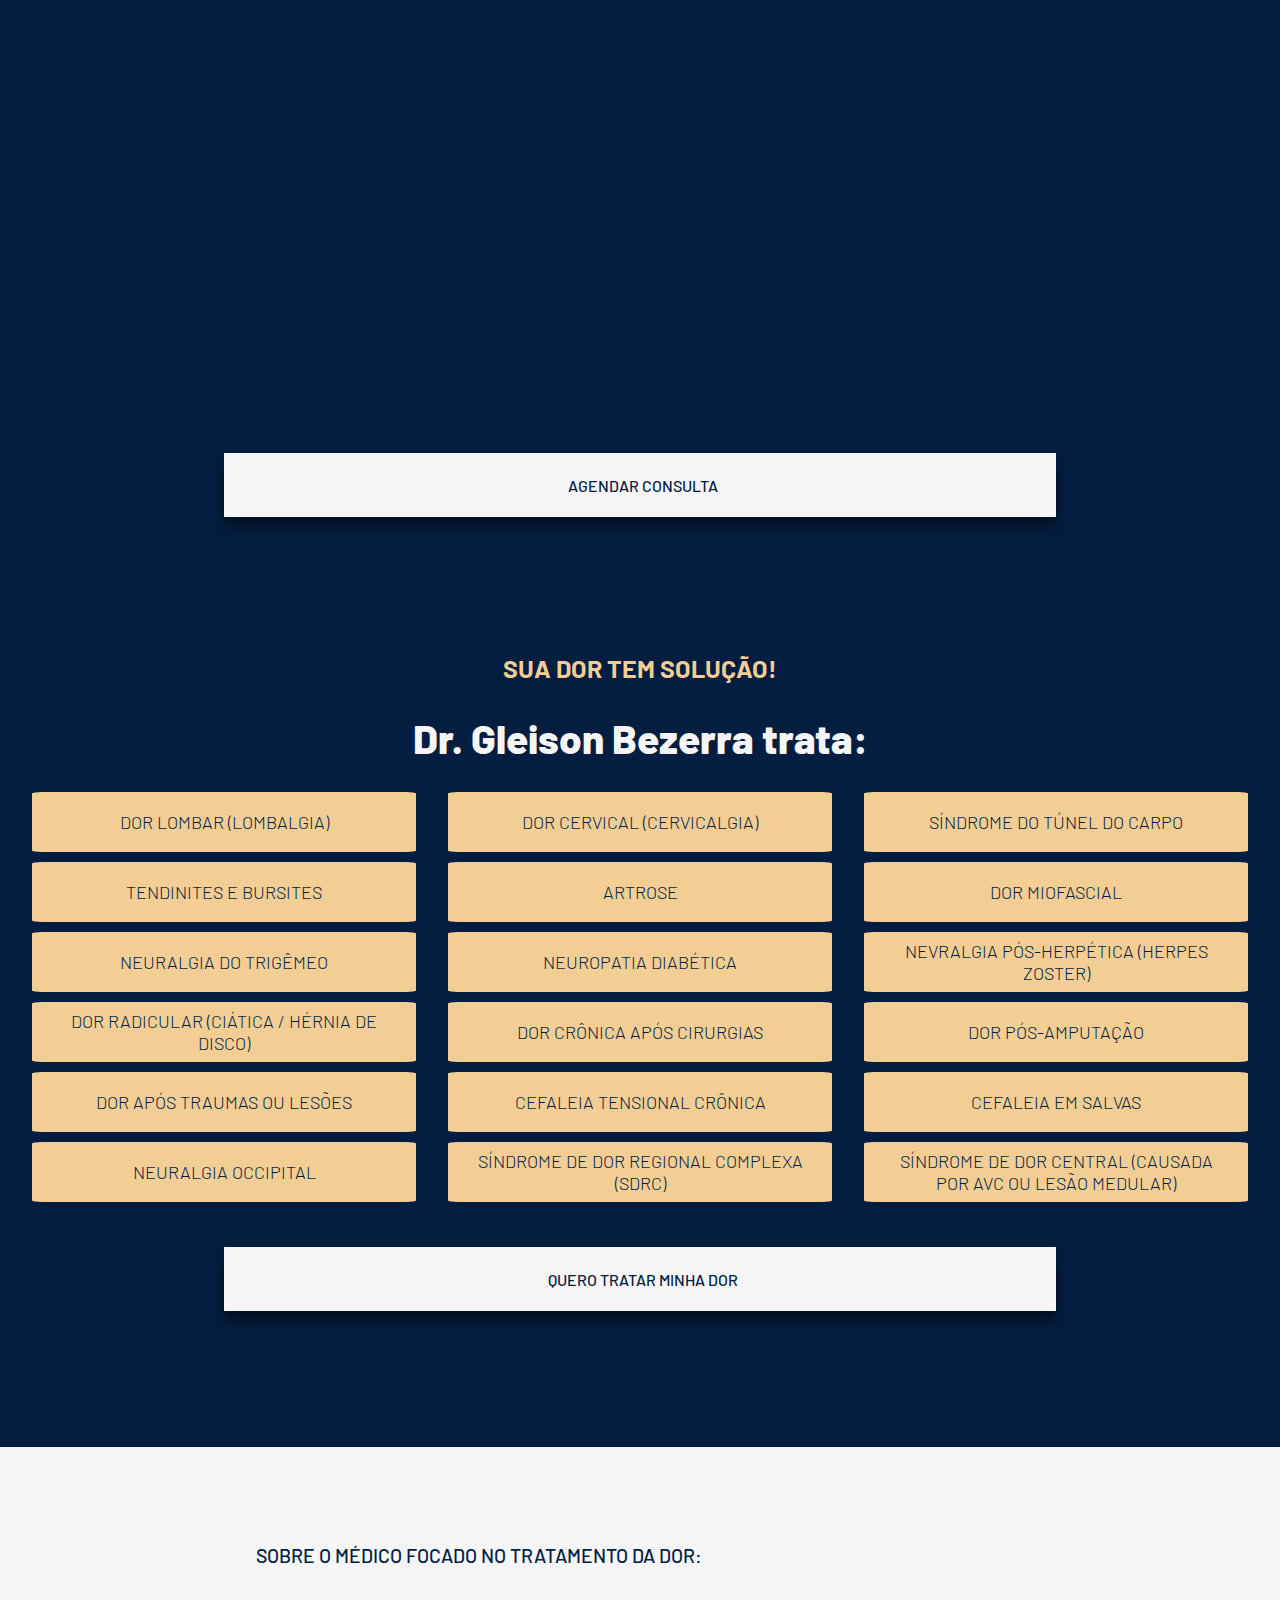
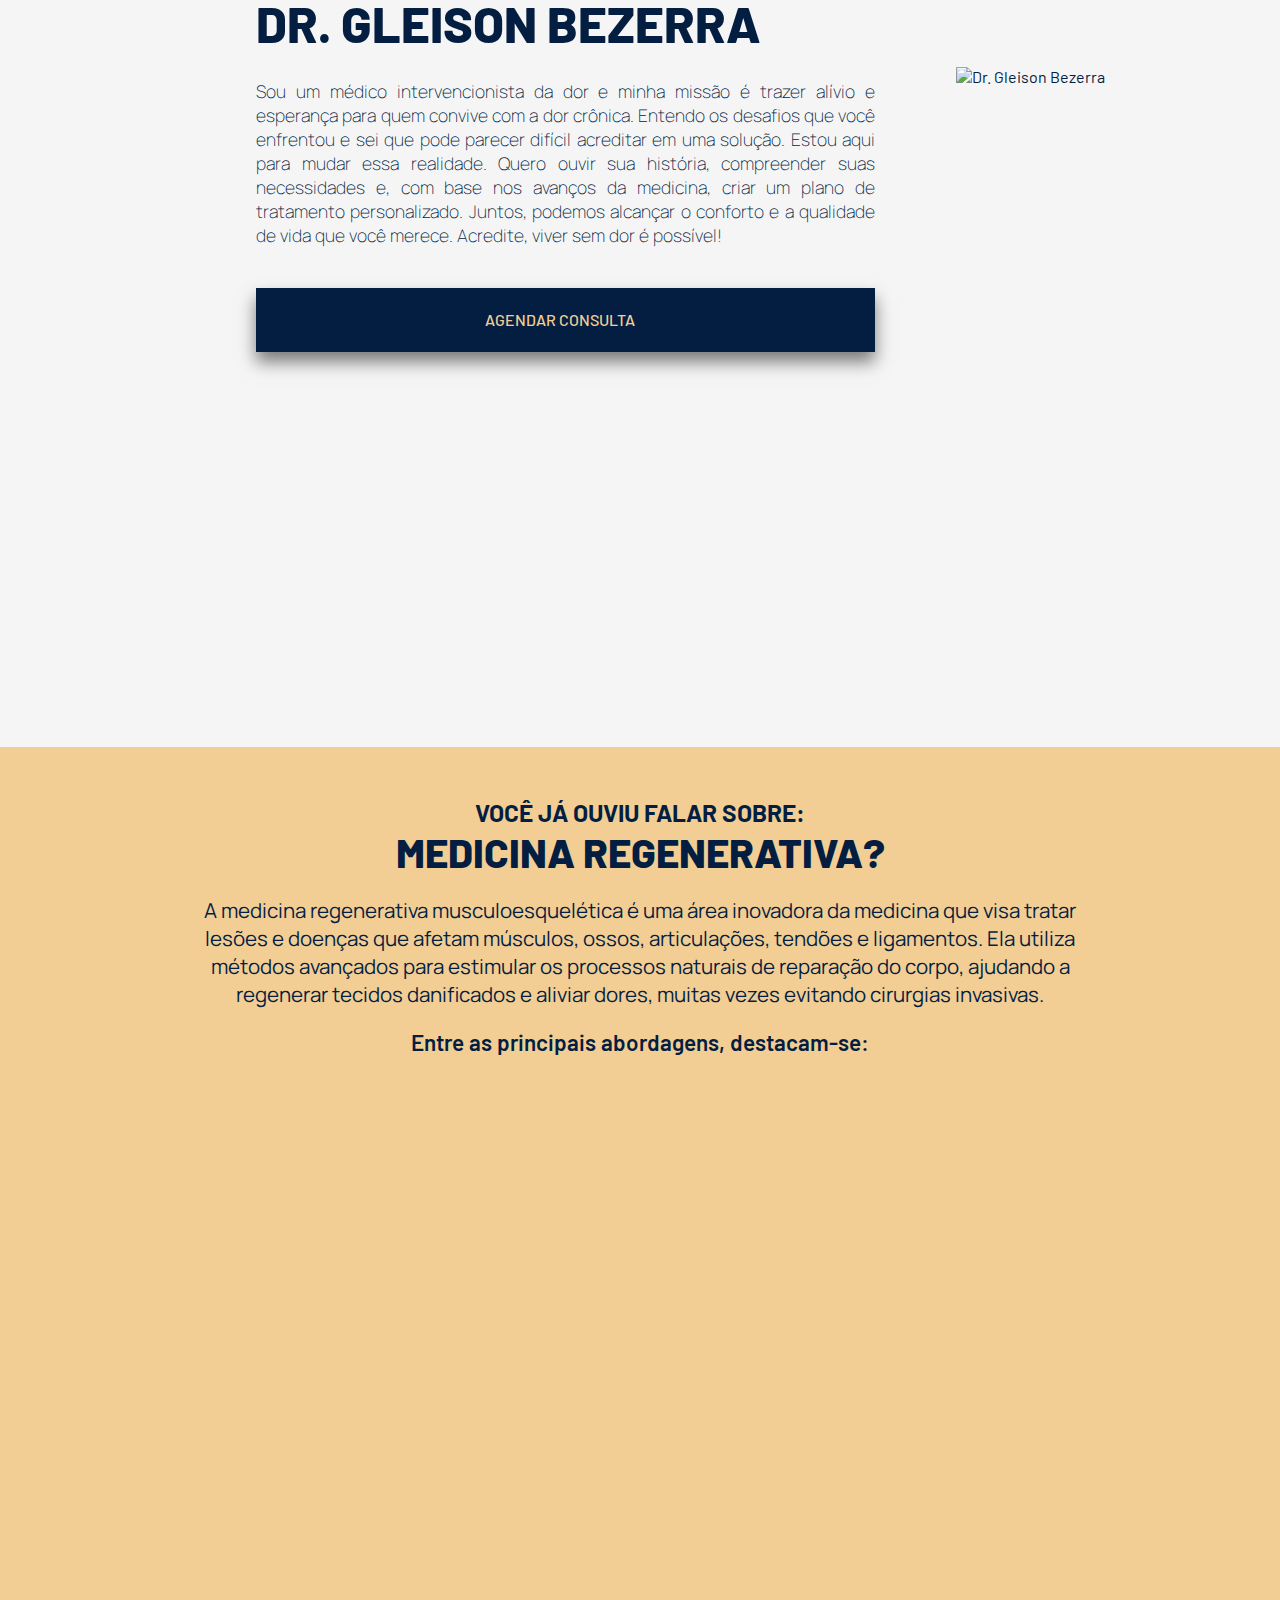
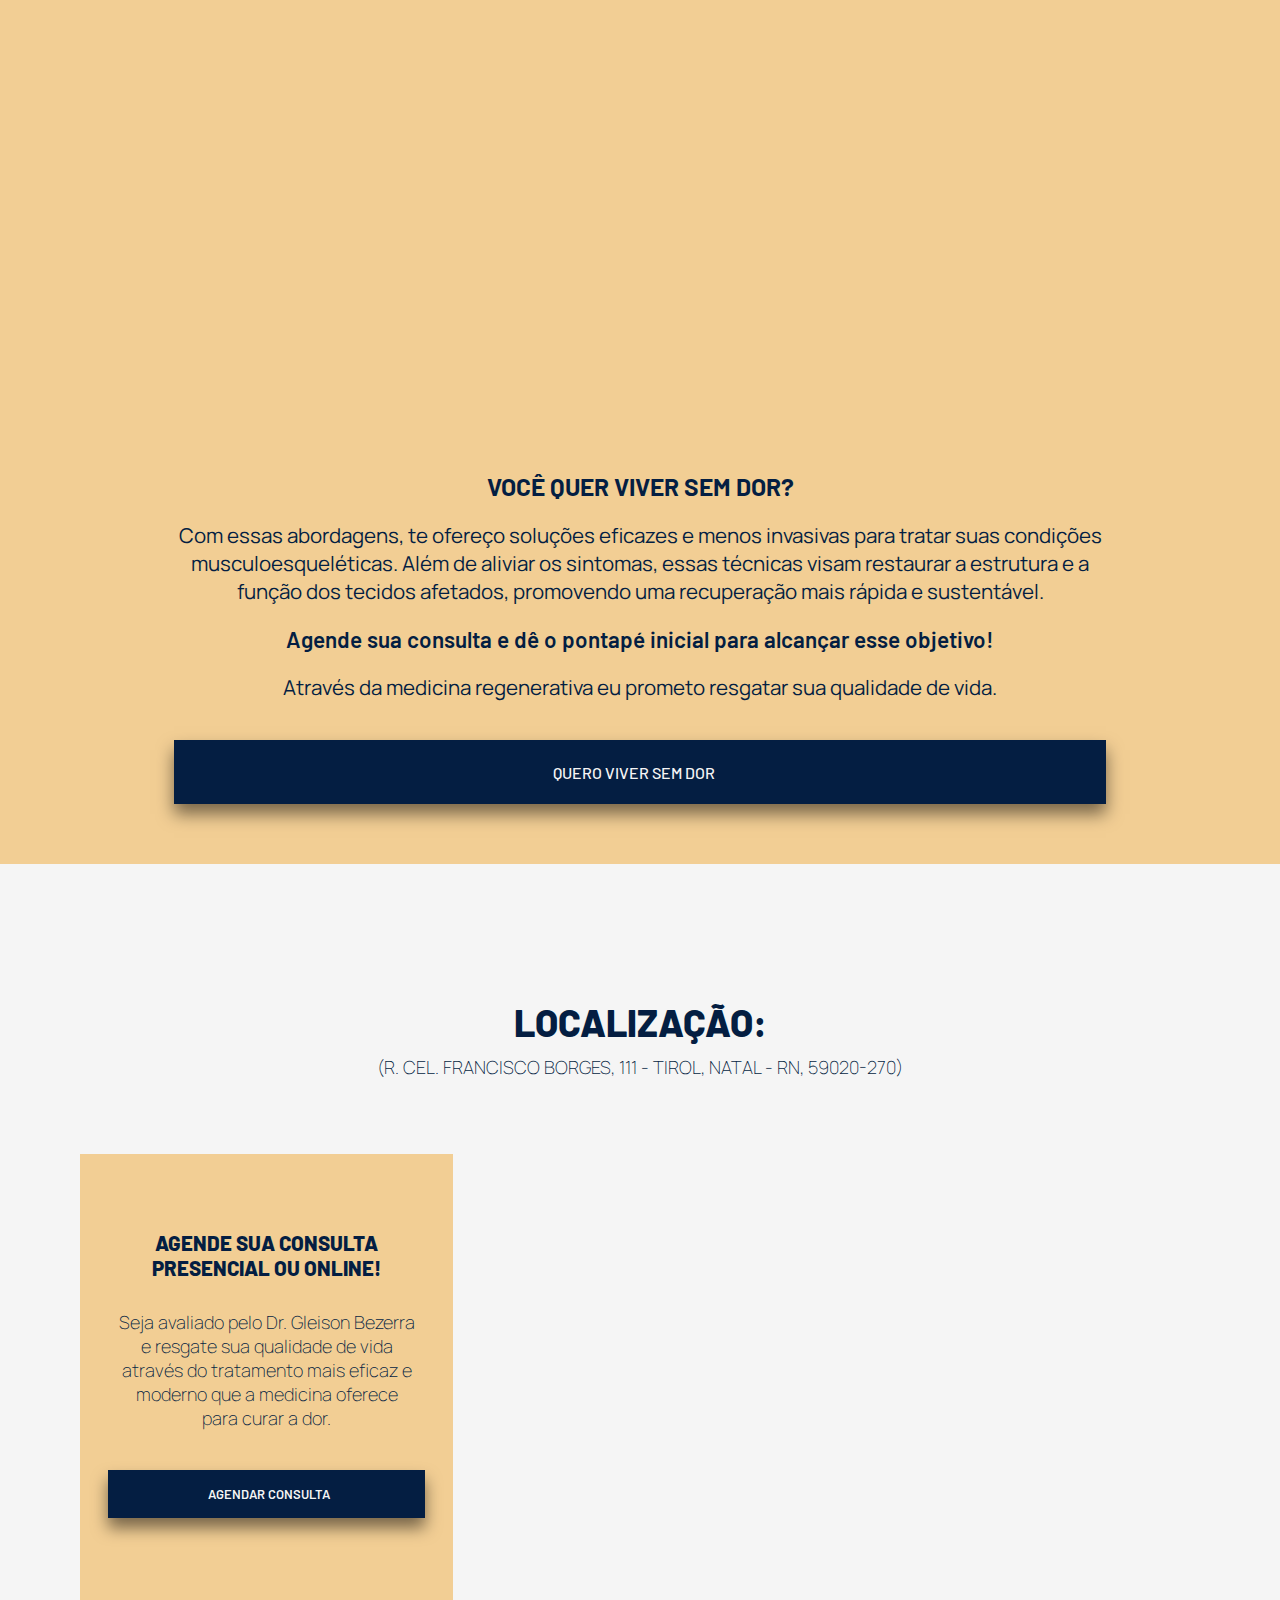
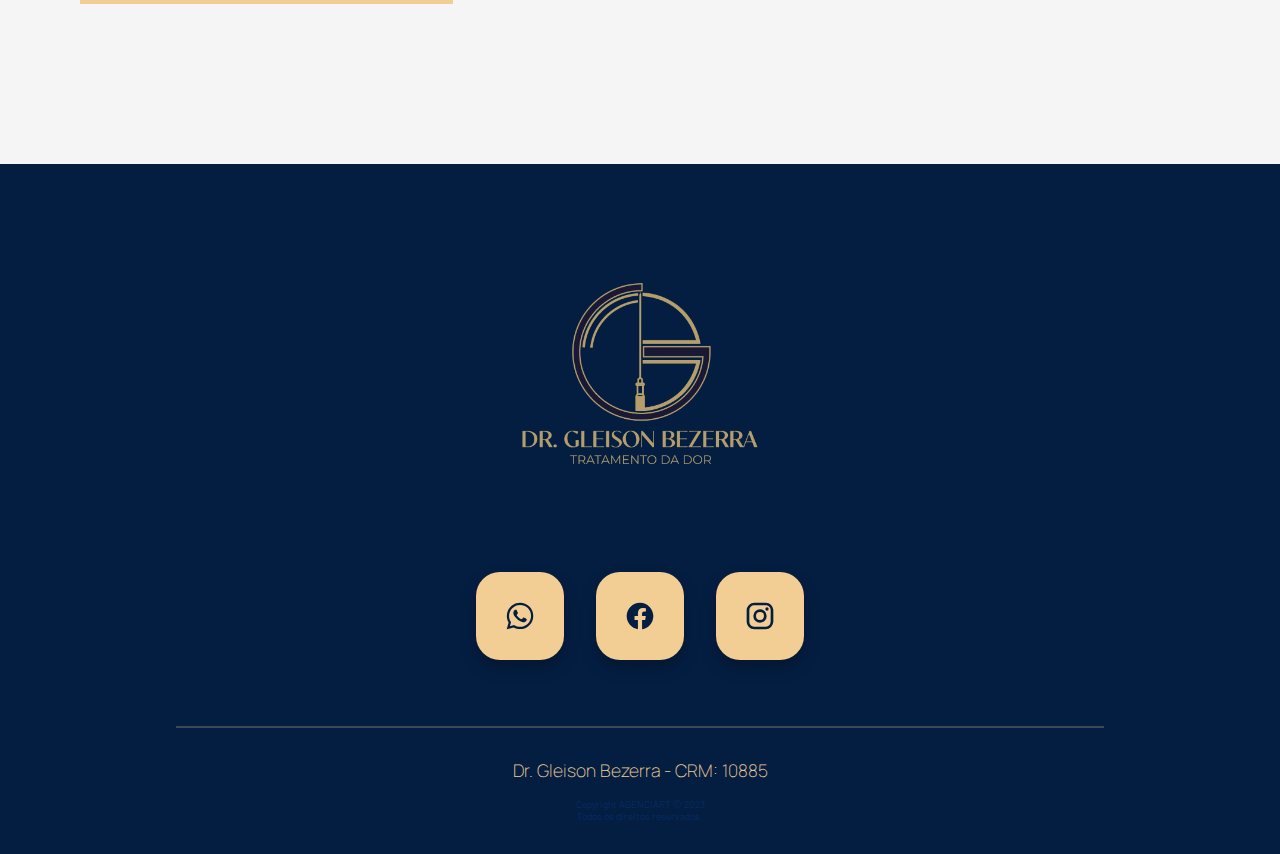
==== commit bc0cc257: "other adjustments asked by the client" ====
--- a/index.html
+++ b/index.html
@@ -59,7 +59,7 @@
                     Médico intervencionista da dor crônica:
                 </h2>
                 <h1>
-                    Vou te ajudar a se livrar da dor!
+                    Vou te ajudar a se livrar da sua dor sem cirurgia!
                 </h1>
                 <p>
                     Com um tratamento altamente eficaz que engloba medicamentos orais ou injetáveis, abordagem multidisciplinar com uma equipe que inclui, além do médico, fisioterapeuta, nutricionista e psicólogo, por exemplo; procedimentos minimamente invasivos (como infiltrações articulares, bloqueios de nervos etc.).
@@ -96,10 +96,10 @@
                     </div>
                 </li>
                 <li class="box-items-with-image bottom">
-                    <h1>Dor Muscular e Esquelética</h1>
-                    <div class="container-picture">
-                        <h2>
-                            Tratamento com um fisioterapeuta, uso de medicamentos, realização de infiltrações e técnicas regenerativas para aliviar a dor e resgatar função.
+                    <h1>Dor Musculoesquelética</h1>
+                    <div class="container-picture">
+                        <h2>
+                            Tratamento clínico (medicamentos, cannabis medicinal) e intervencionista (infiltrações articulares, bloqueios, técnicas regenerativas - terapias celulares derivadas do próprio paciente).
                         </h2>
                         <picture>
                             <img src="./assets/img/specialities/musc.webp" alt="Pessoa com dor musculoesquelética" id="specialities-image2"
@@ -123,7 +123,7 @@
                     <h1>Dor Pós-Cirúrgica e Pós-Traumática</h1>
                     <div class="container-picture">
                         <h2>
-                            Com um tratamento que engloba analgésicos, bloqueios e reabilitação física para aliviar a dor e restaurar a funçã, prevenindo a cronificação.
+                            Com um tratamento que engloba analgésicos, bloqueios e reabilitação física para aliviar a dor e restaurar a função, prevenindo a cronificação.
                         </h2>
                         <picture>
                             <img src="./assets/img/specialities/pos.webp" alt="Pessoa com dor pós-cirúrgica e pós-traumática" id="specialities-image4"
--- a/assets/css/styles.css
+++ b/assets/css/styles.css
@@ -248,9 +248,10 @@
 }
 
 .home .container h1{
-    font-size: 3em;;
+    font-size: 3em;
     font-family: "Manrope", sans-serif;
     padding-bottom: 20px;
+    width: 80%;
 }
 
 .home .container h2{
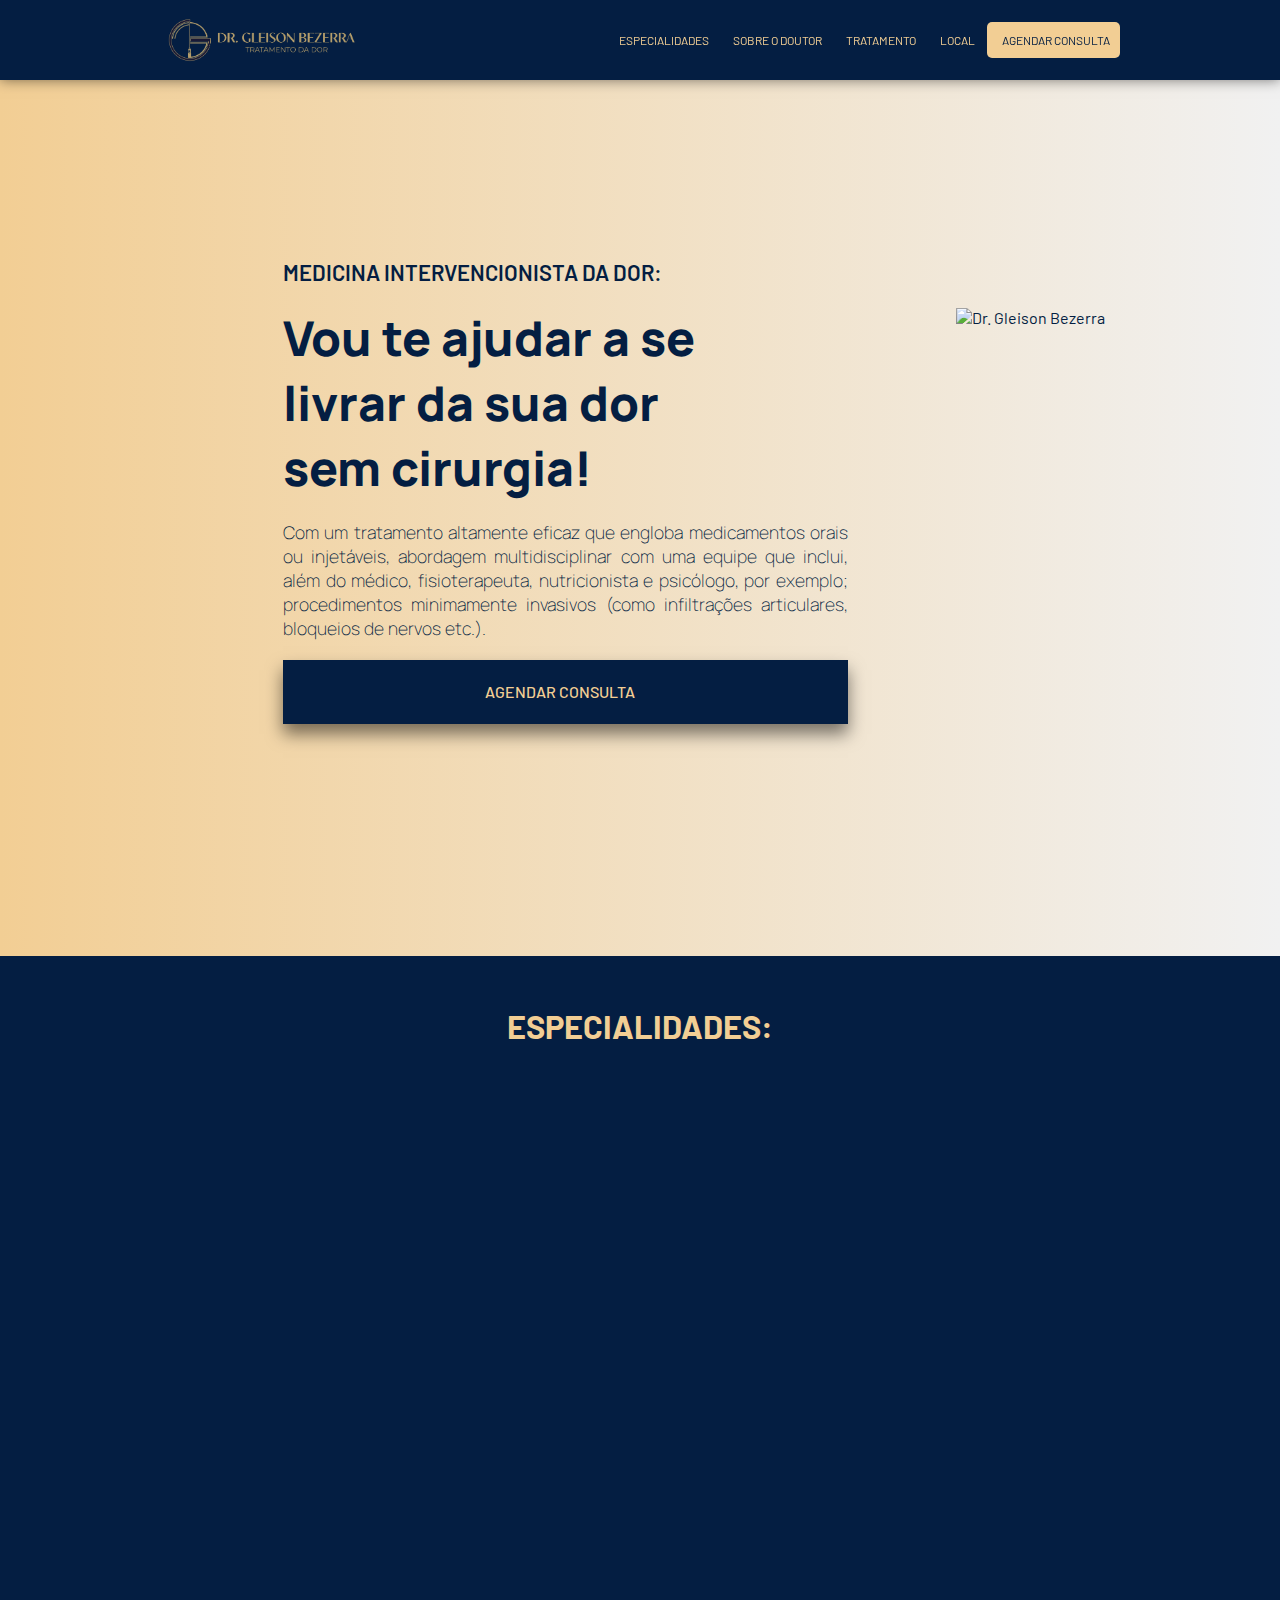
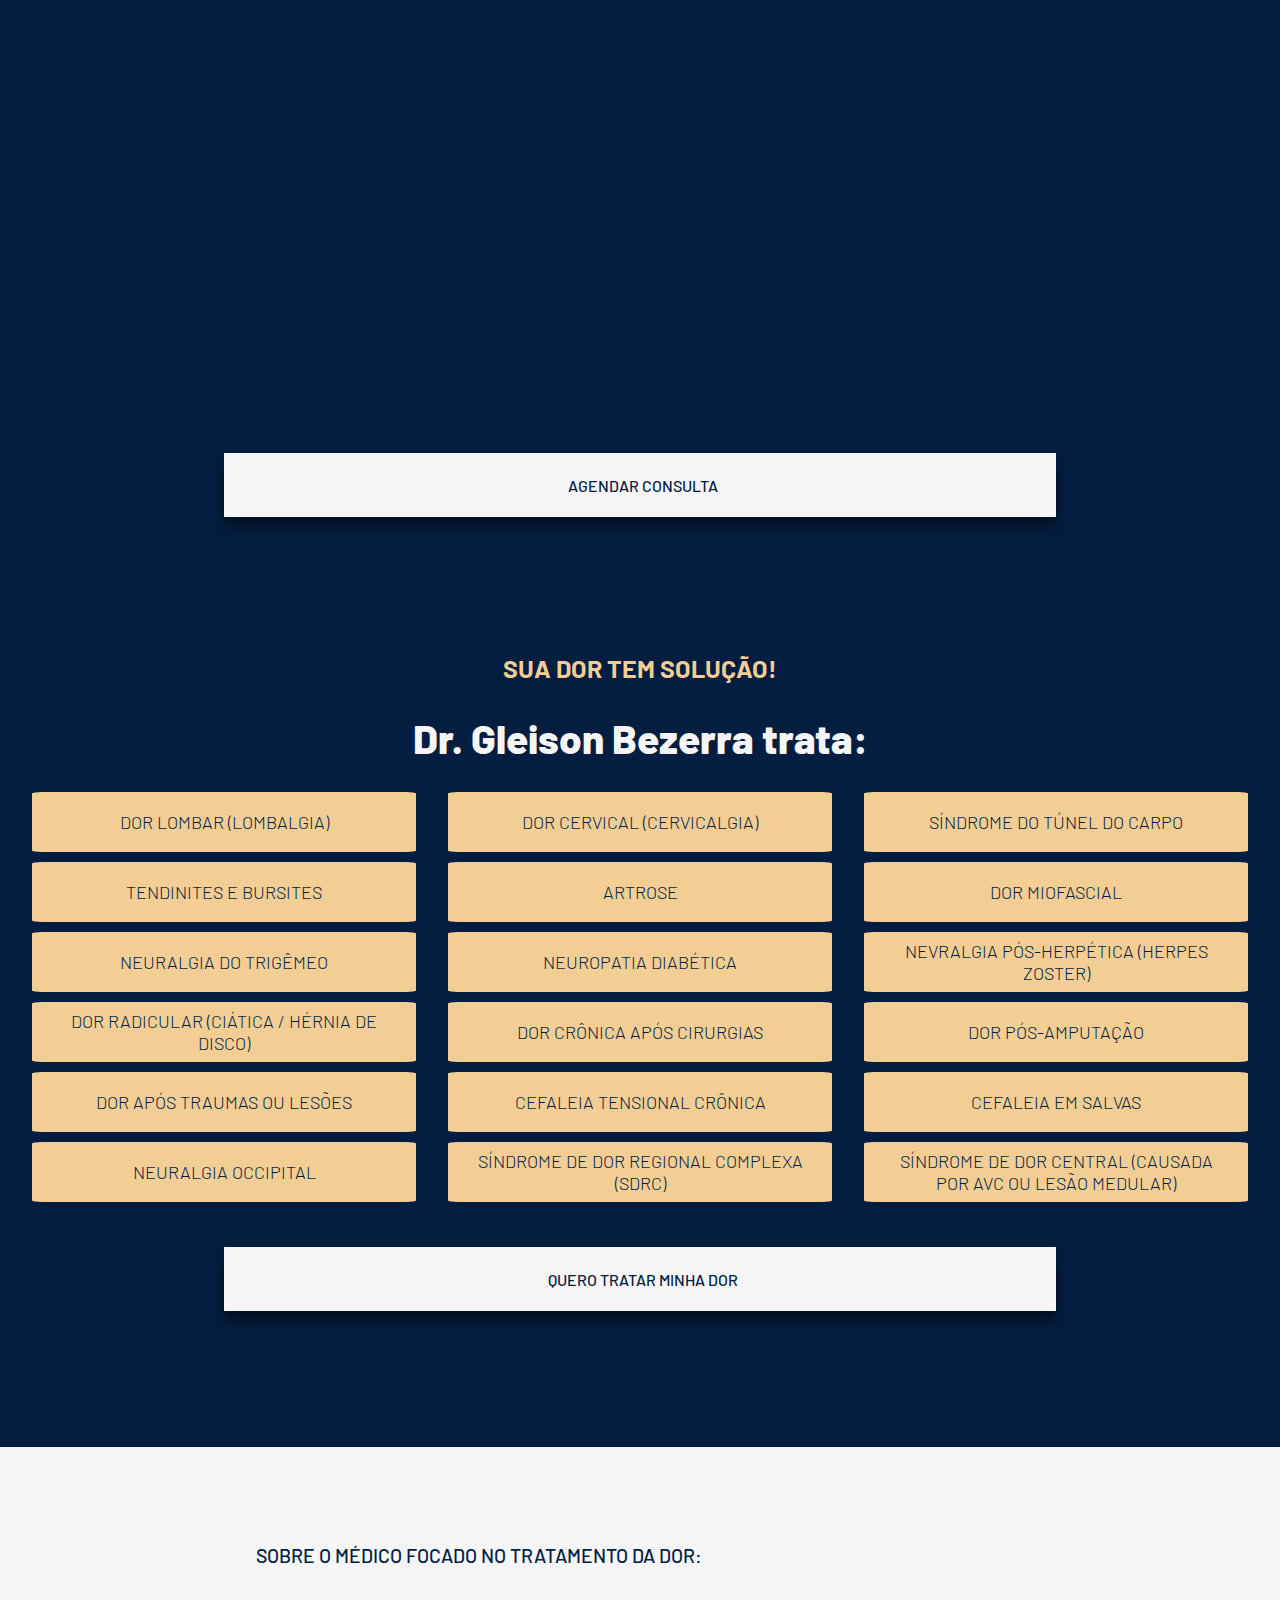
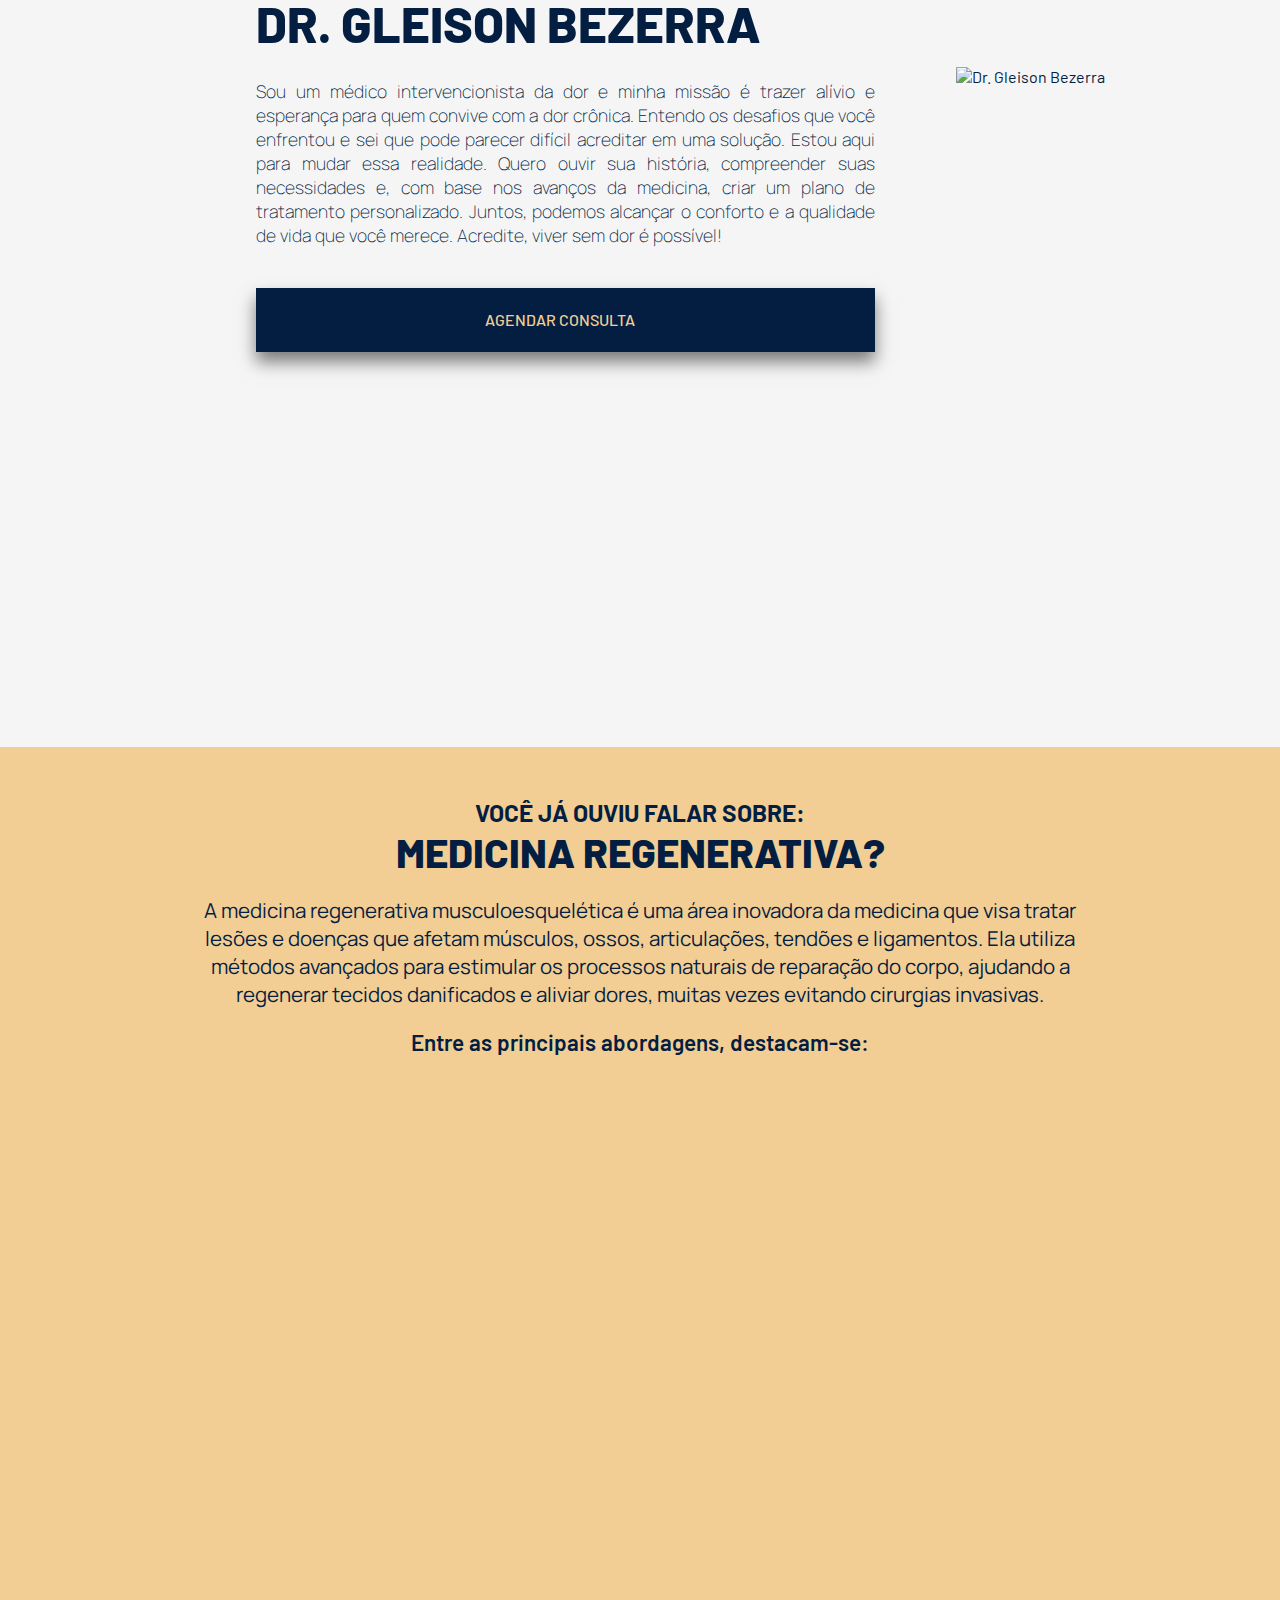
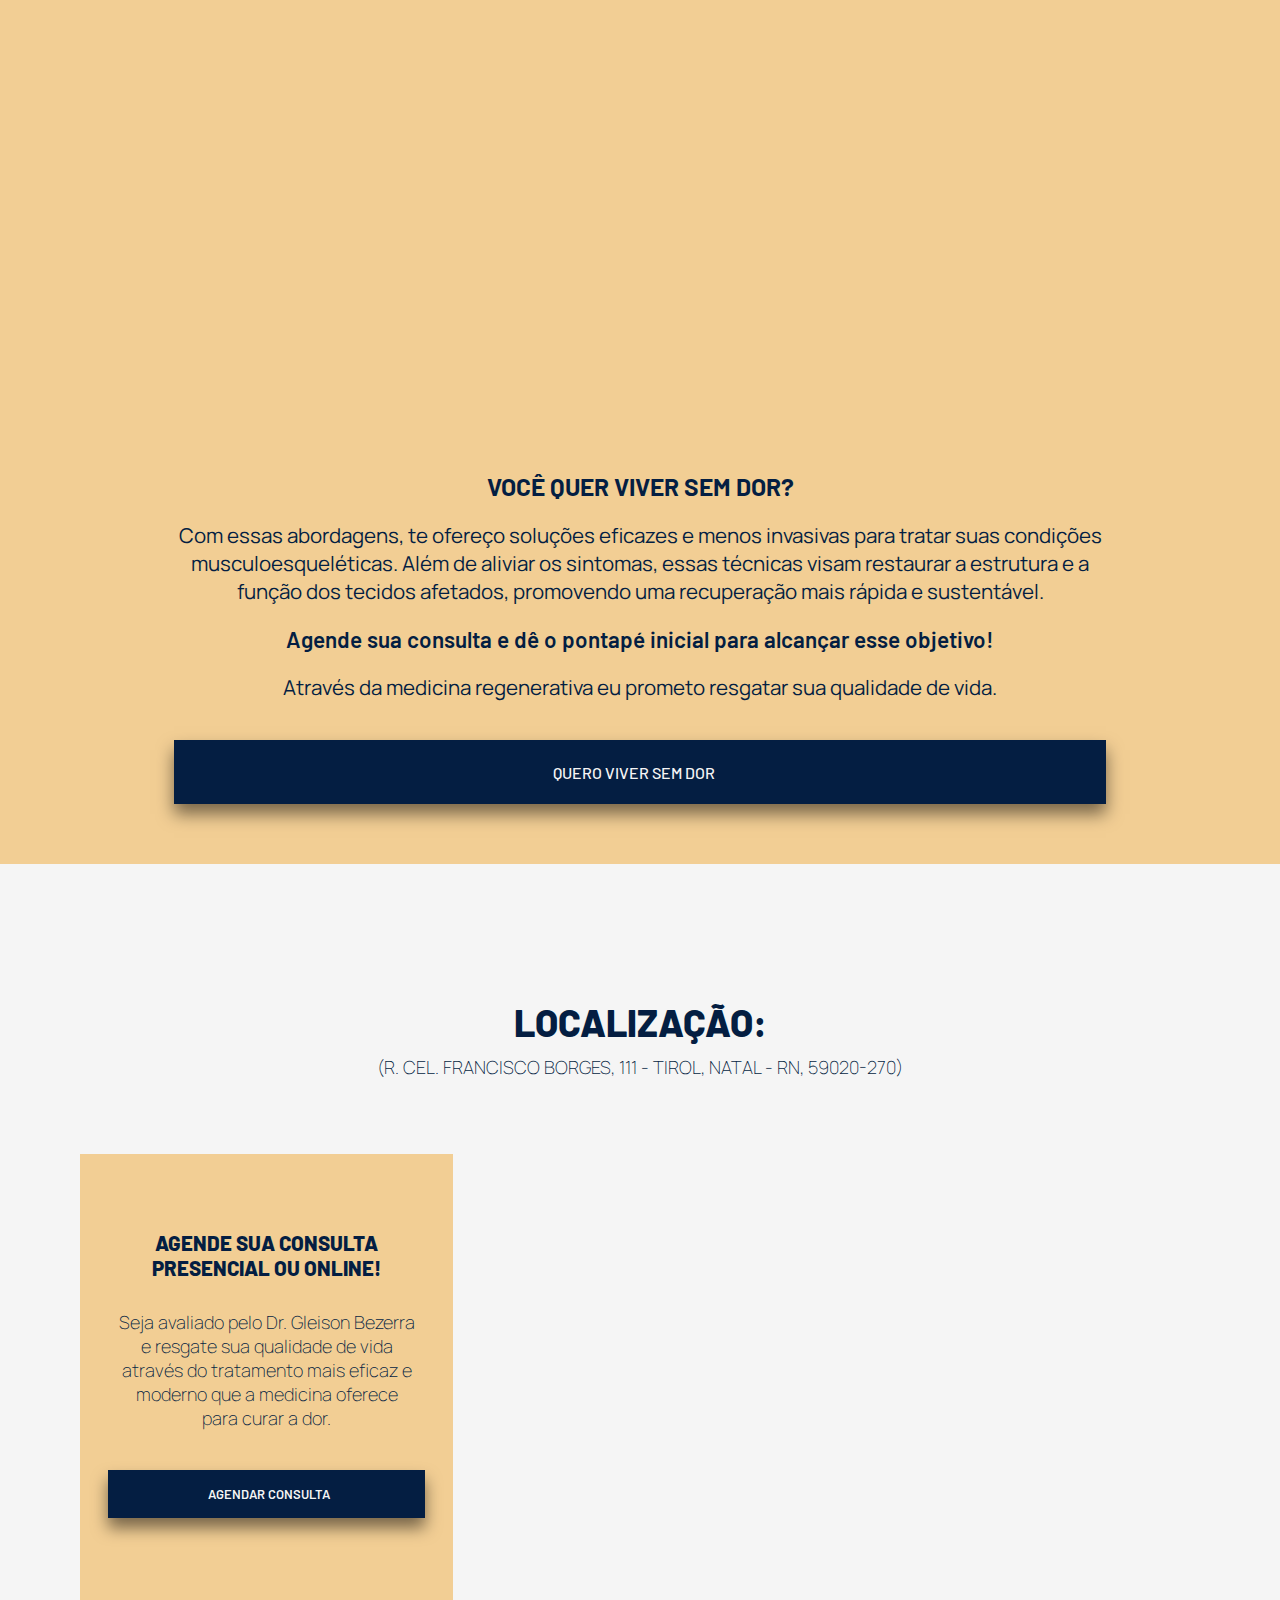
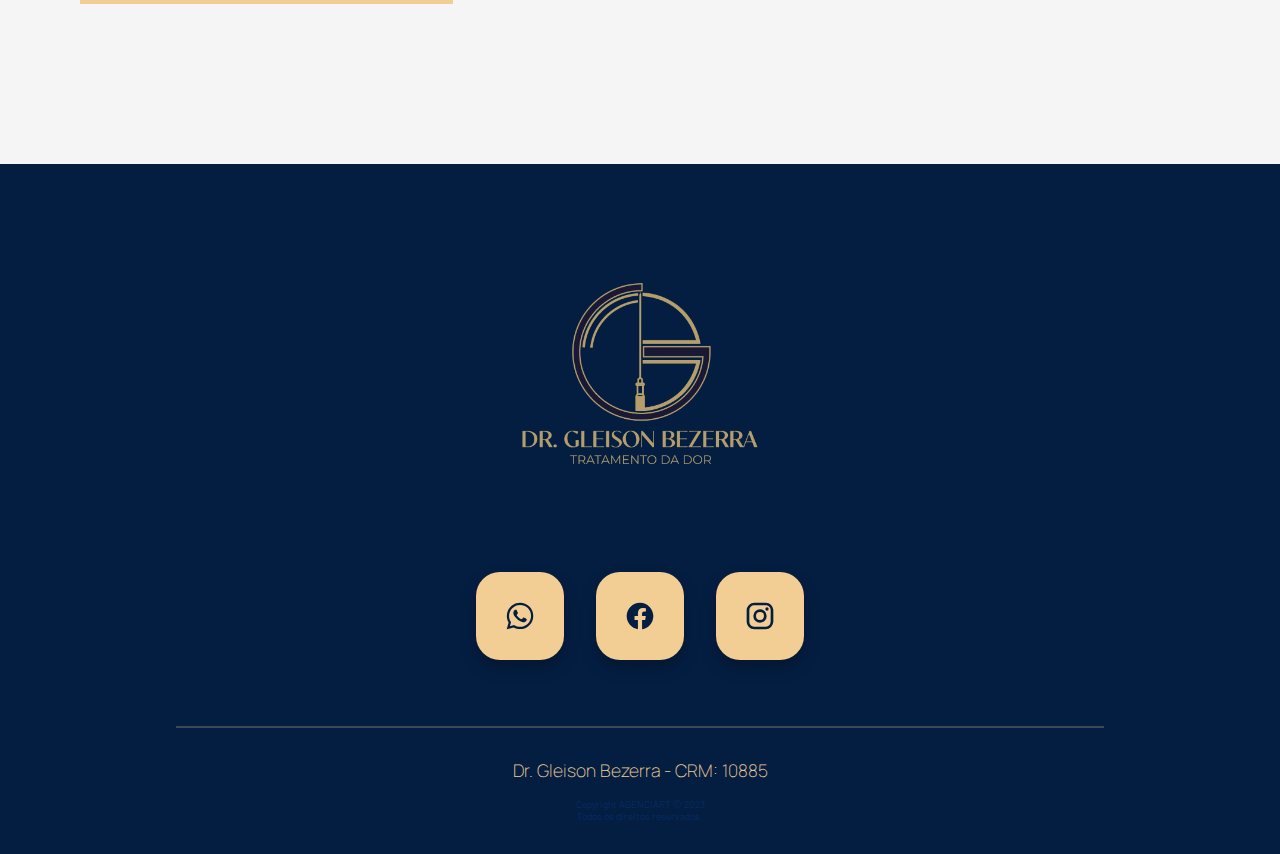
==== commit e6173d43: "changing first text in home section" ====
--- a/index.html
+++ b/index.html
@@ -56,7 +56,7 @@
         <section id="home" class="home">
             <div class="container">
                 <h2>
-                    Médico intervencionista da dor crônica:
+                    Medicina intervencionista da dor:
                 </h2>
                 <h1>
                     Vou te ajudar a se livrar da sua dor sem cirurgia!
--- a/assets/css/styles.css
+++ b/assets/css/styles.css
@@ -1156,7 +1156,8 @@
     }
     .specialities .container-items .box-items-with-image h1 {
         margin: 0 auto;
-        width: 90%;
+        width: 100%;
+        font-size: 1.5em;
     }
     .specialities .botao-cta-2 {
         width: 92.5%;
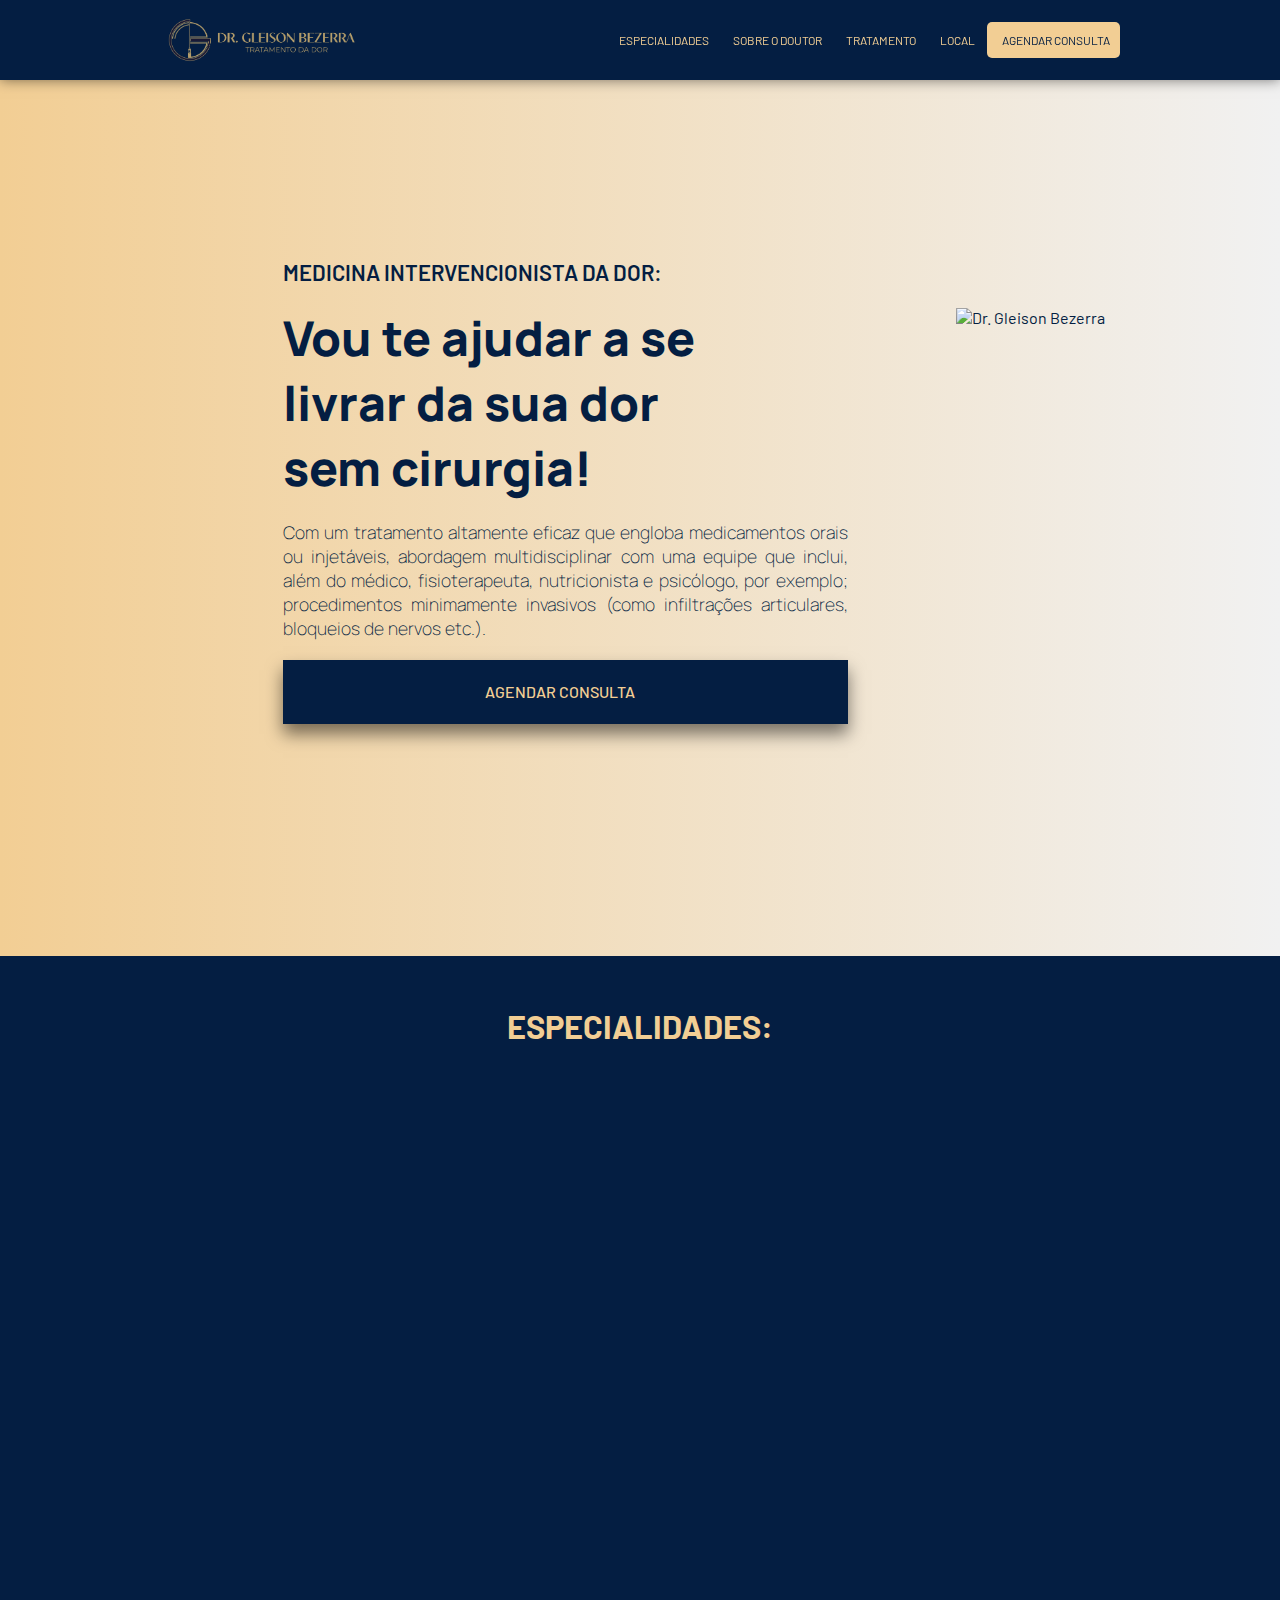
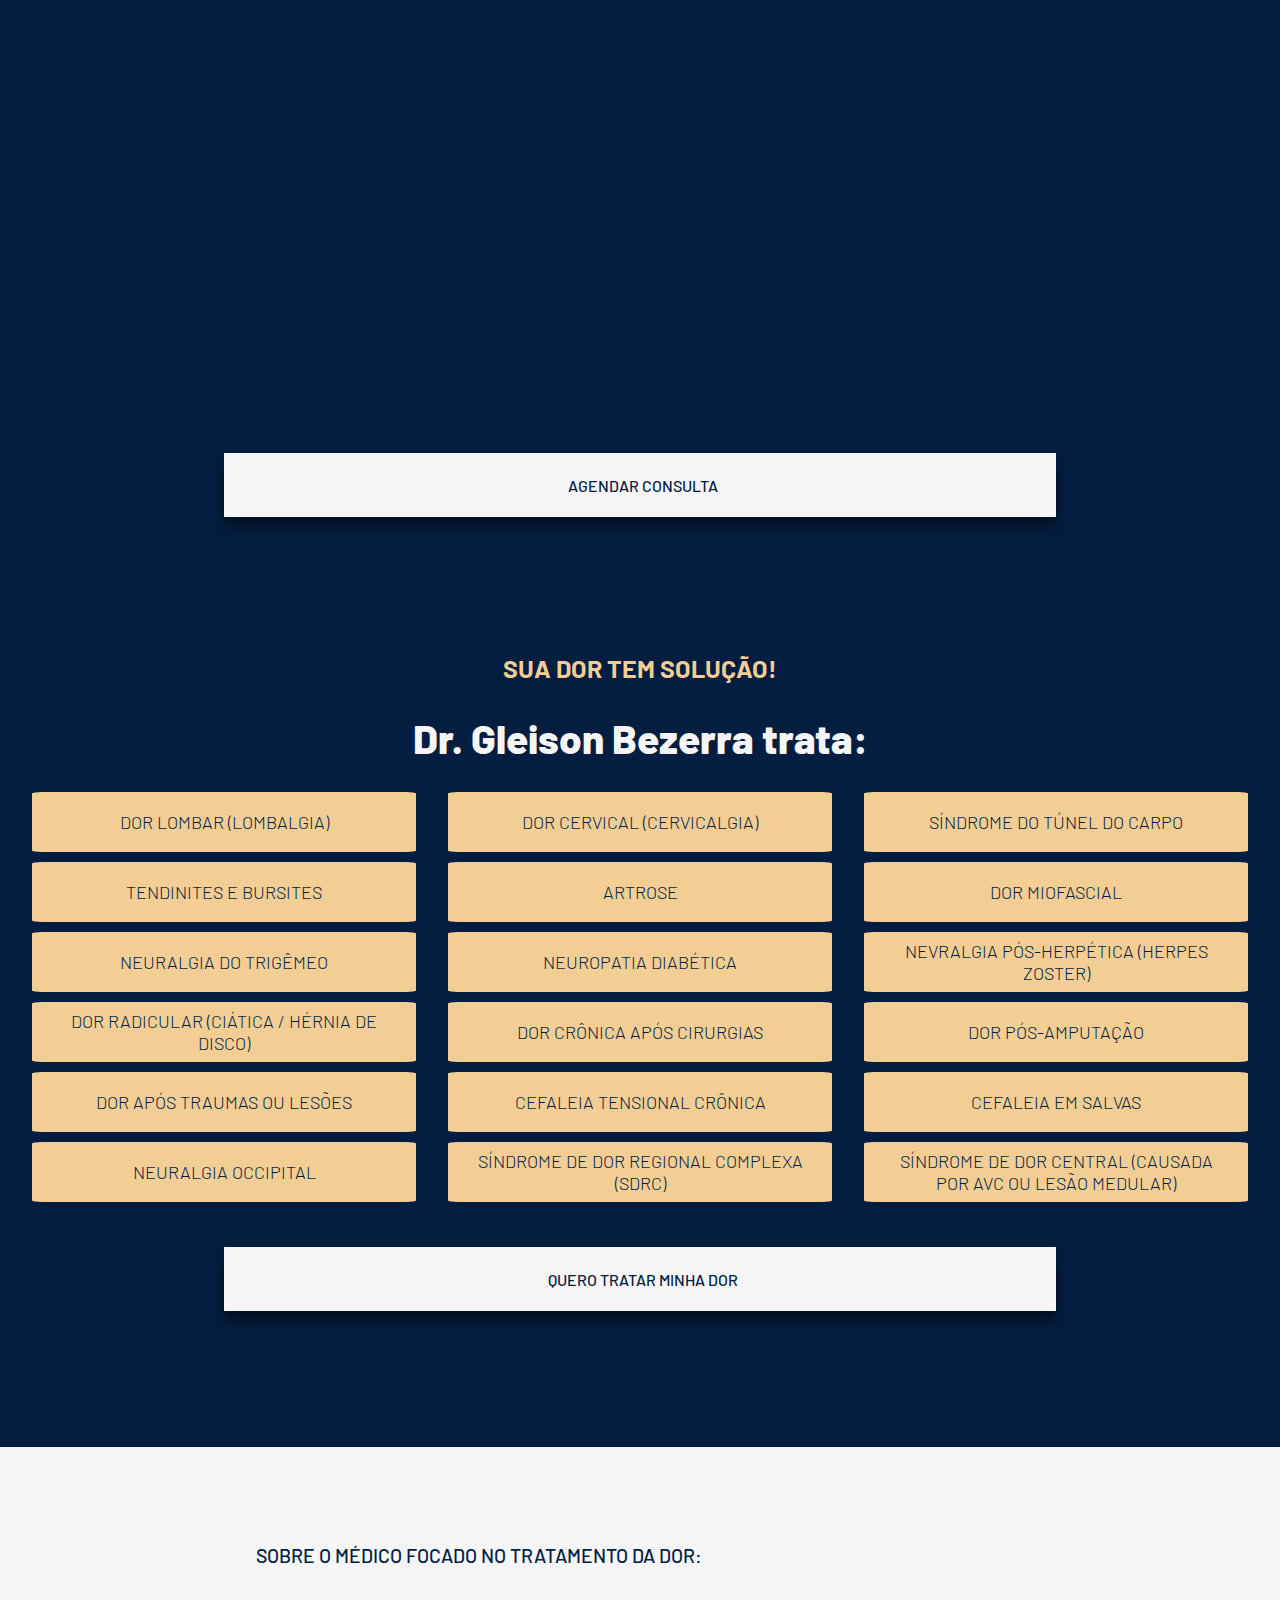
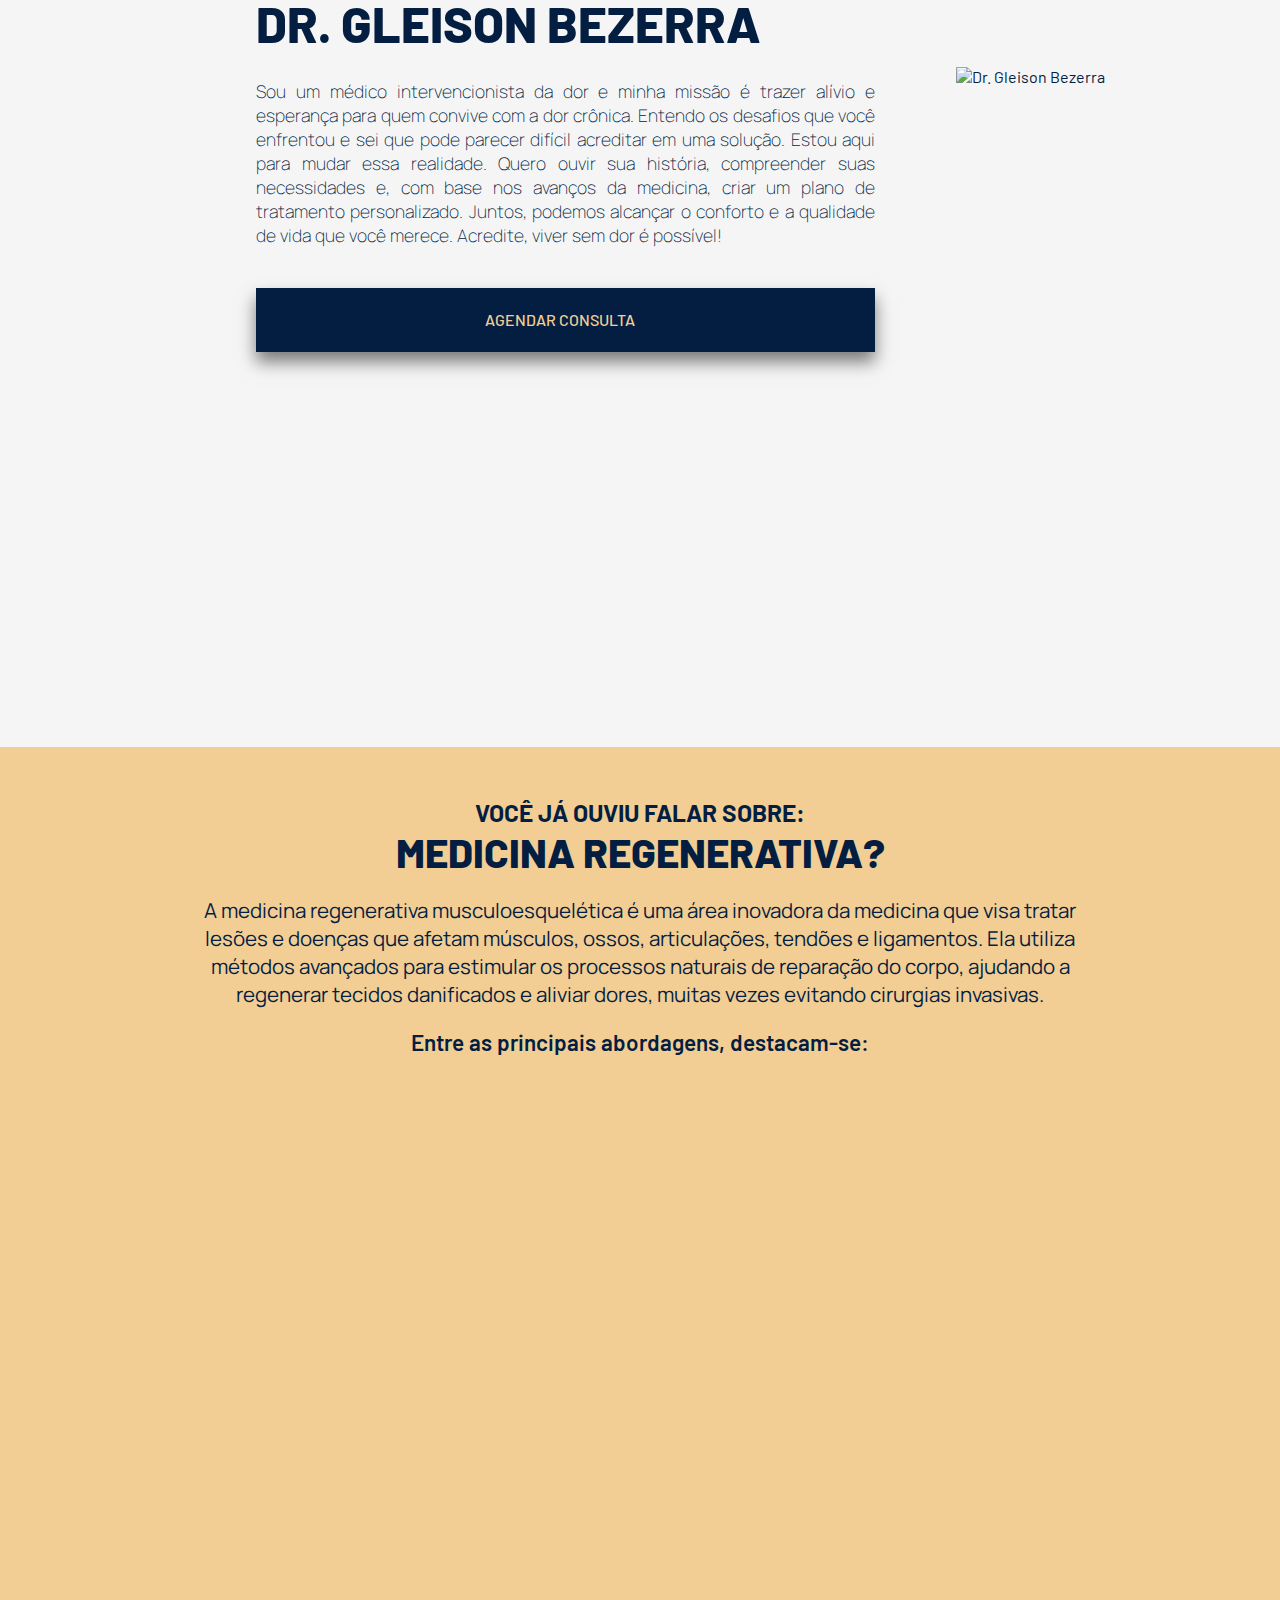
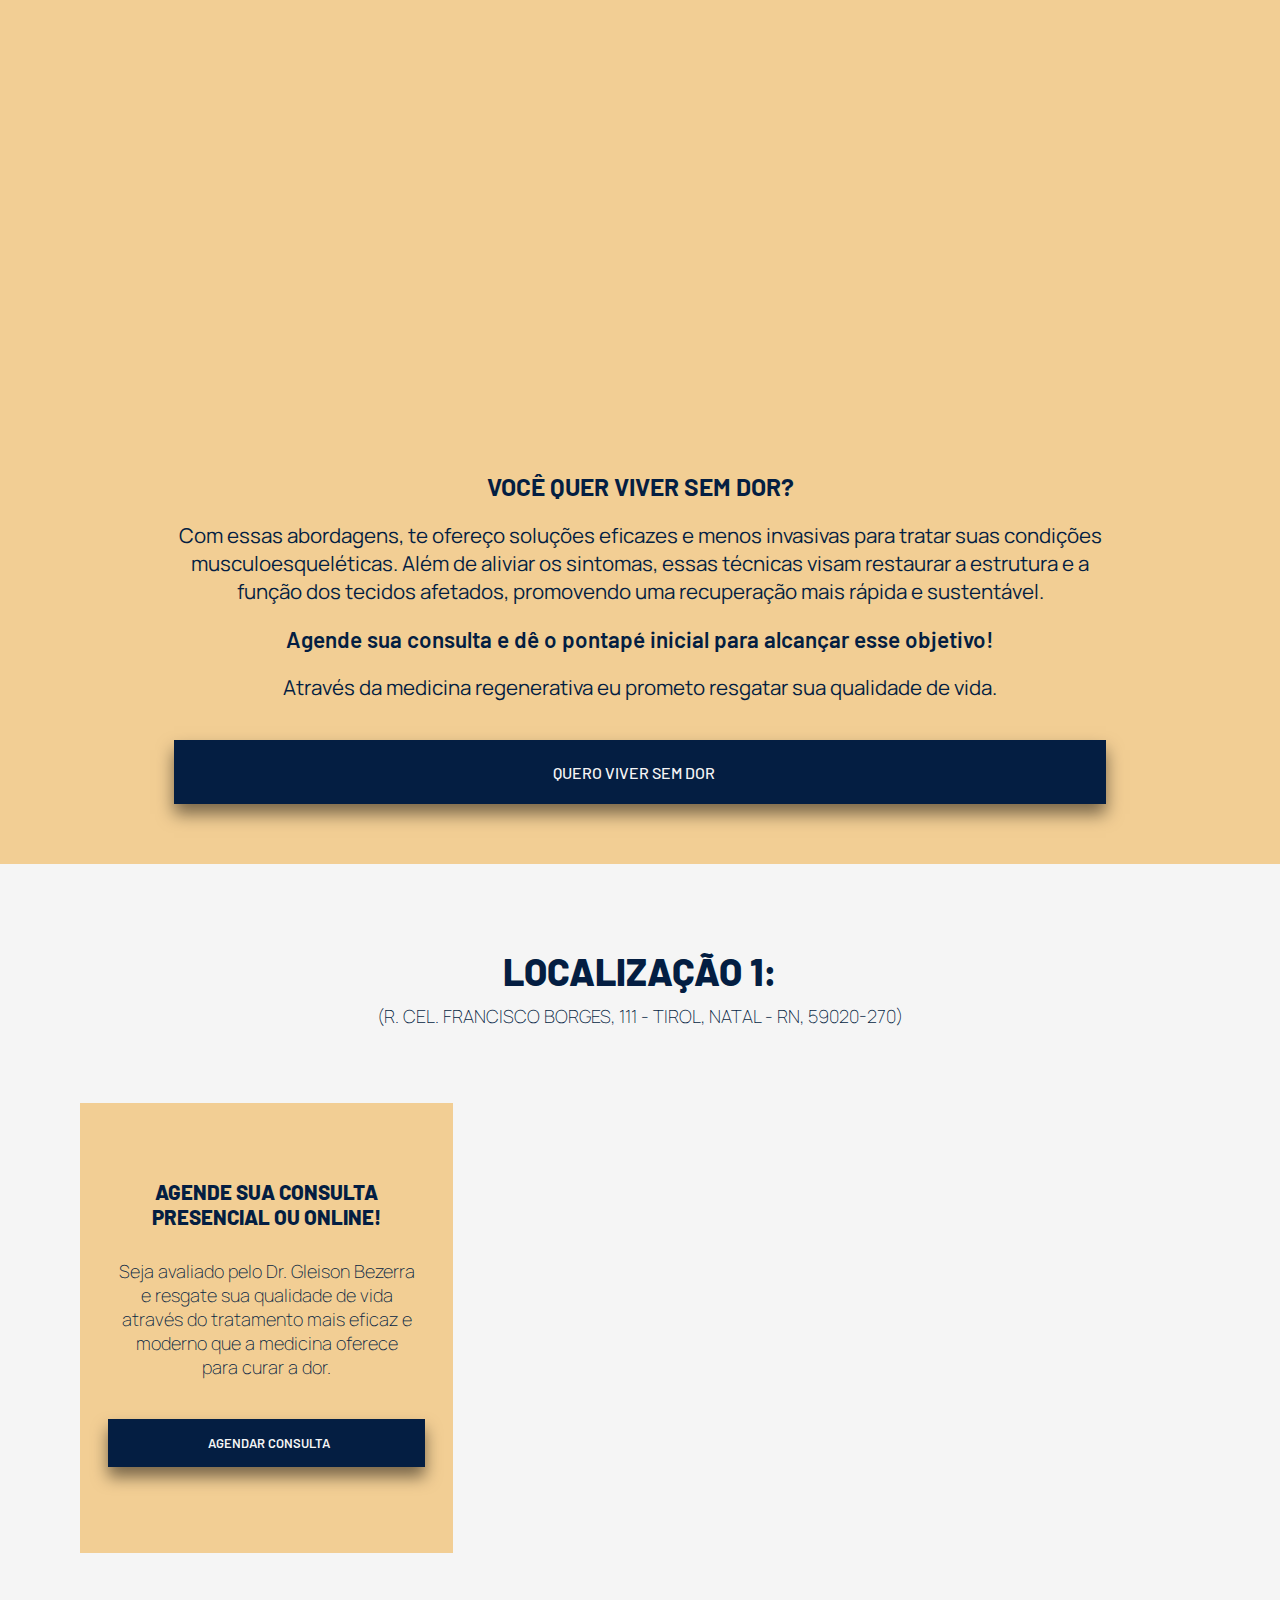
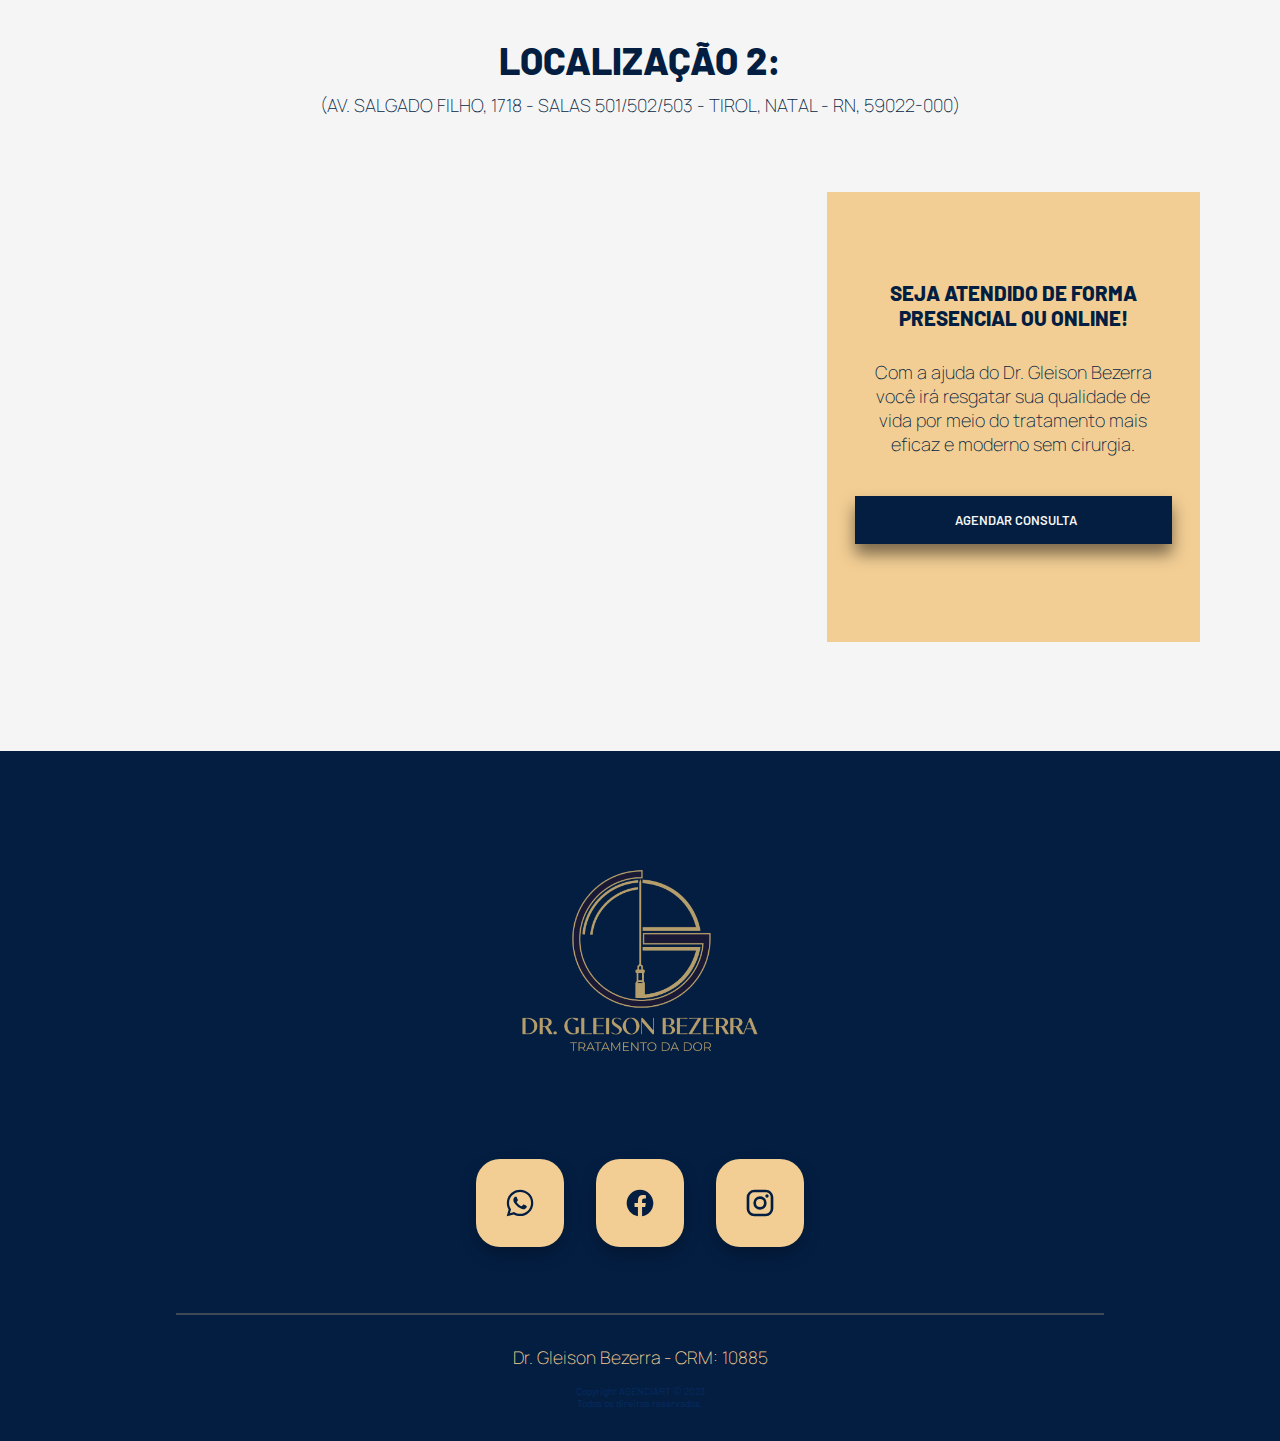
==== commit 197c288e: "adding new local" ====
--- a/index.html
+++ b/index.html
@@ -368,7 +368,7 @@
         <section id="local" class="local">
             <div class="container">
                 <h1>
-                    Localização:
+                    Localização 1:
                 </h1>
                 <p>(R. CEL. FRANCISCO BORGES, 111 - TIROL, NATAL - RN, 59020-270)</p>
                 <div class="container-outside">
@@ -382,6 +382,23 @@
                         </a>
                     </div>
                     <iframe src="https://www.google.com/maps/embed?pb=!1m18!1m12!1m3!1d31755.270387451128!2d-35.20349621858129!3d-5.79779415856242!2m3!1f0!2f0!3f0!3m2!1i1024!2i768!4f13.1!3m3!1m2!1s0x7b300108b7f52fb%3A0xdcd46a0f4f19c61d!2sR.%20Cel.%20Francisco%20Borges%2C%20111%20-%20Tirol!5e0!3m2!1spt-BR!2sbr!4v1732231429582!5m2!1spt-BR!2sbr" style="border:0;" allowfullscreen="" loading="lazy" referrerpolicy="no-referrer-when-downgrade"></iframe>
+                </div>
+                <br>
+                <div class="container">
+                    <h1>Localização 2:</h1>
+                </div>
+                <p>(AV. SALGADO FILHO, 1718 - SALAS 501/502/503 - TIROL, NATAL - RN, 59022-000)</p>
+                <div class="container-outside">
+                    <iframe src="https://www.google.com/maps/embed?pb=!1m18!1m12!1m3!1d31755.270387451128!2d-35.20349621858129!3d-5.79779415856242!2m3!1f0!2f0!3f0!3m2!1i1024!2i768!4f13.1!3m3!1m2!1s0x7b300108b7f52fb%3A0xdcd46a0f4f19c61d!2sR.%20Cel.%20Francisco%20Borges%2C%20111%20-%20Tirol!5e0!3m2!1spt-BR!2sbr!4v1732231429582!5m2!1spt-BR!2sbr" style="border:0;" allowfullscreen="" loading="lazy" referrerpolicy="no-referrer-when-downgrade"></iframe>
+                    <div class="container-inside">
+                        <h1>Seja atendido de forma presencial ou online!</h1>
+                        <p>Com a ajuda do Dr. Gleison Bezerra você irá resgatar sua qualidade de vida por meio do tratamento mais eficaz e moderno sem cirurgia.</p>
+
+                        <a class="botao-cta-2" href="https://api.whatsapp.com/send?phone=5584988807770&text=Ol%C3%A1%2C%20gostaria%20de%20agendar%20uma%20consulta%20com%20Dr.%20Gleison%20Bezerra. " target="_blank ">
+                            <i class="fa-brands fa-whatsapp fa-1x" style="padding-right: 5px;"></i>
+                            Agendar consulta
+                        </a>
+                    </div>
                 </div>
             </div>
         </section>
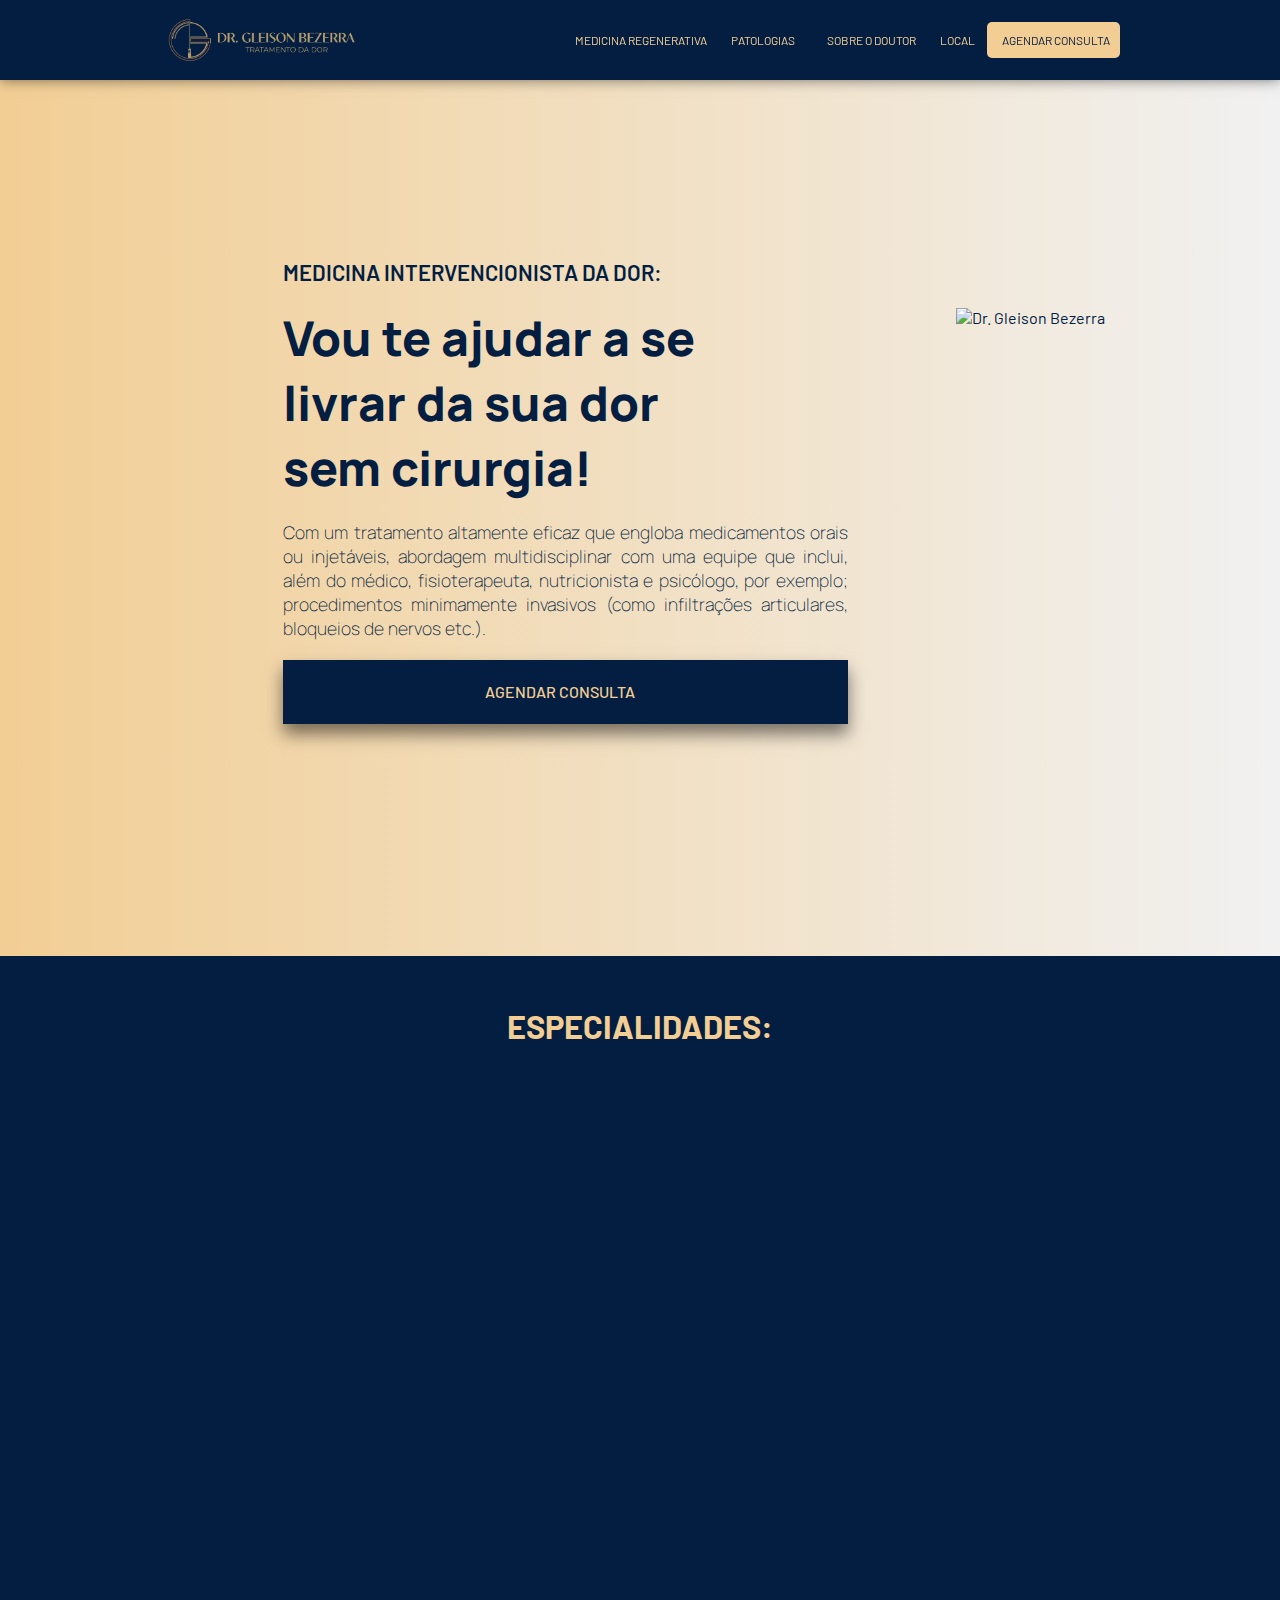
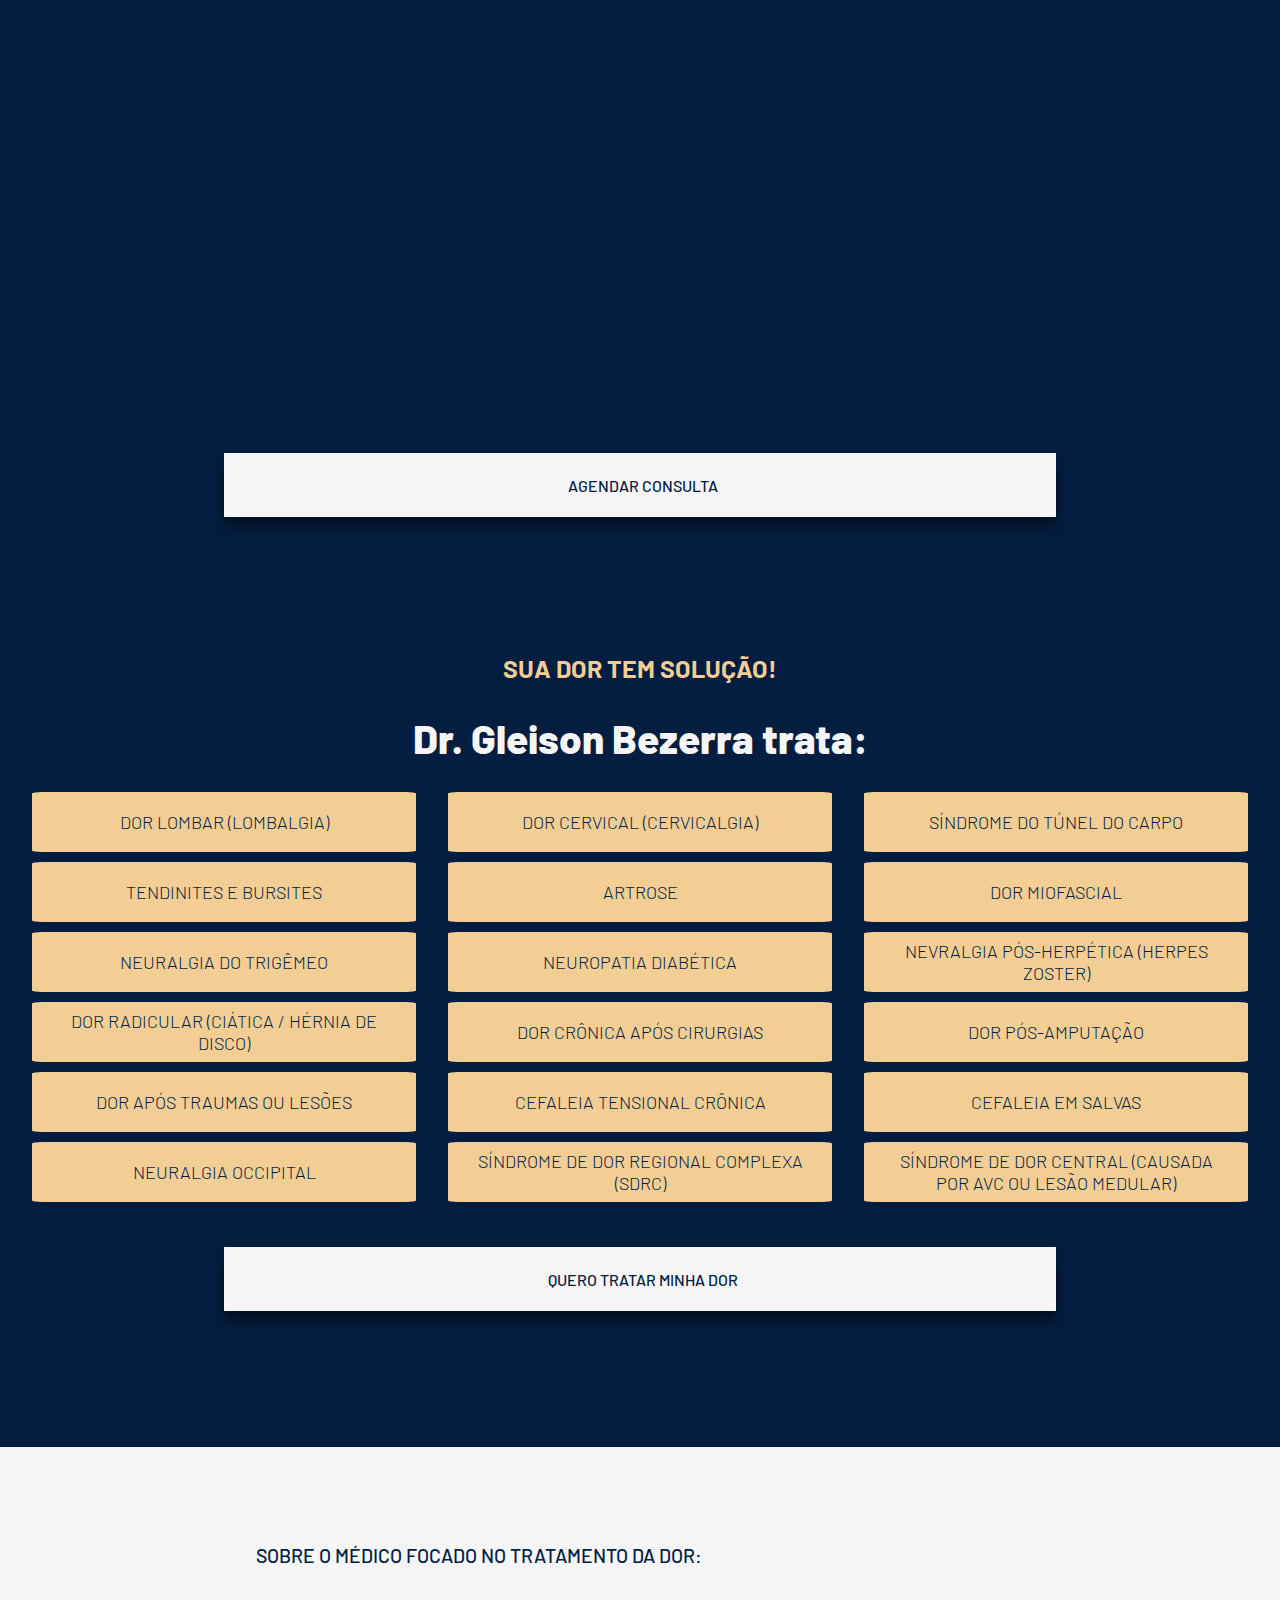
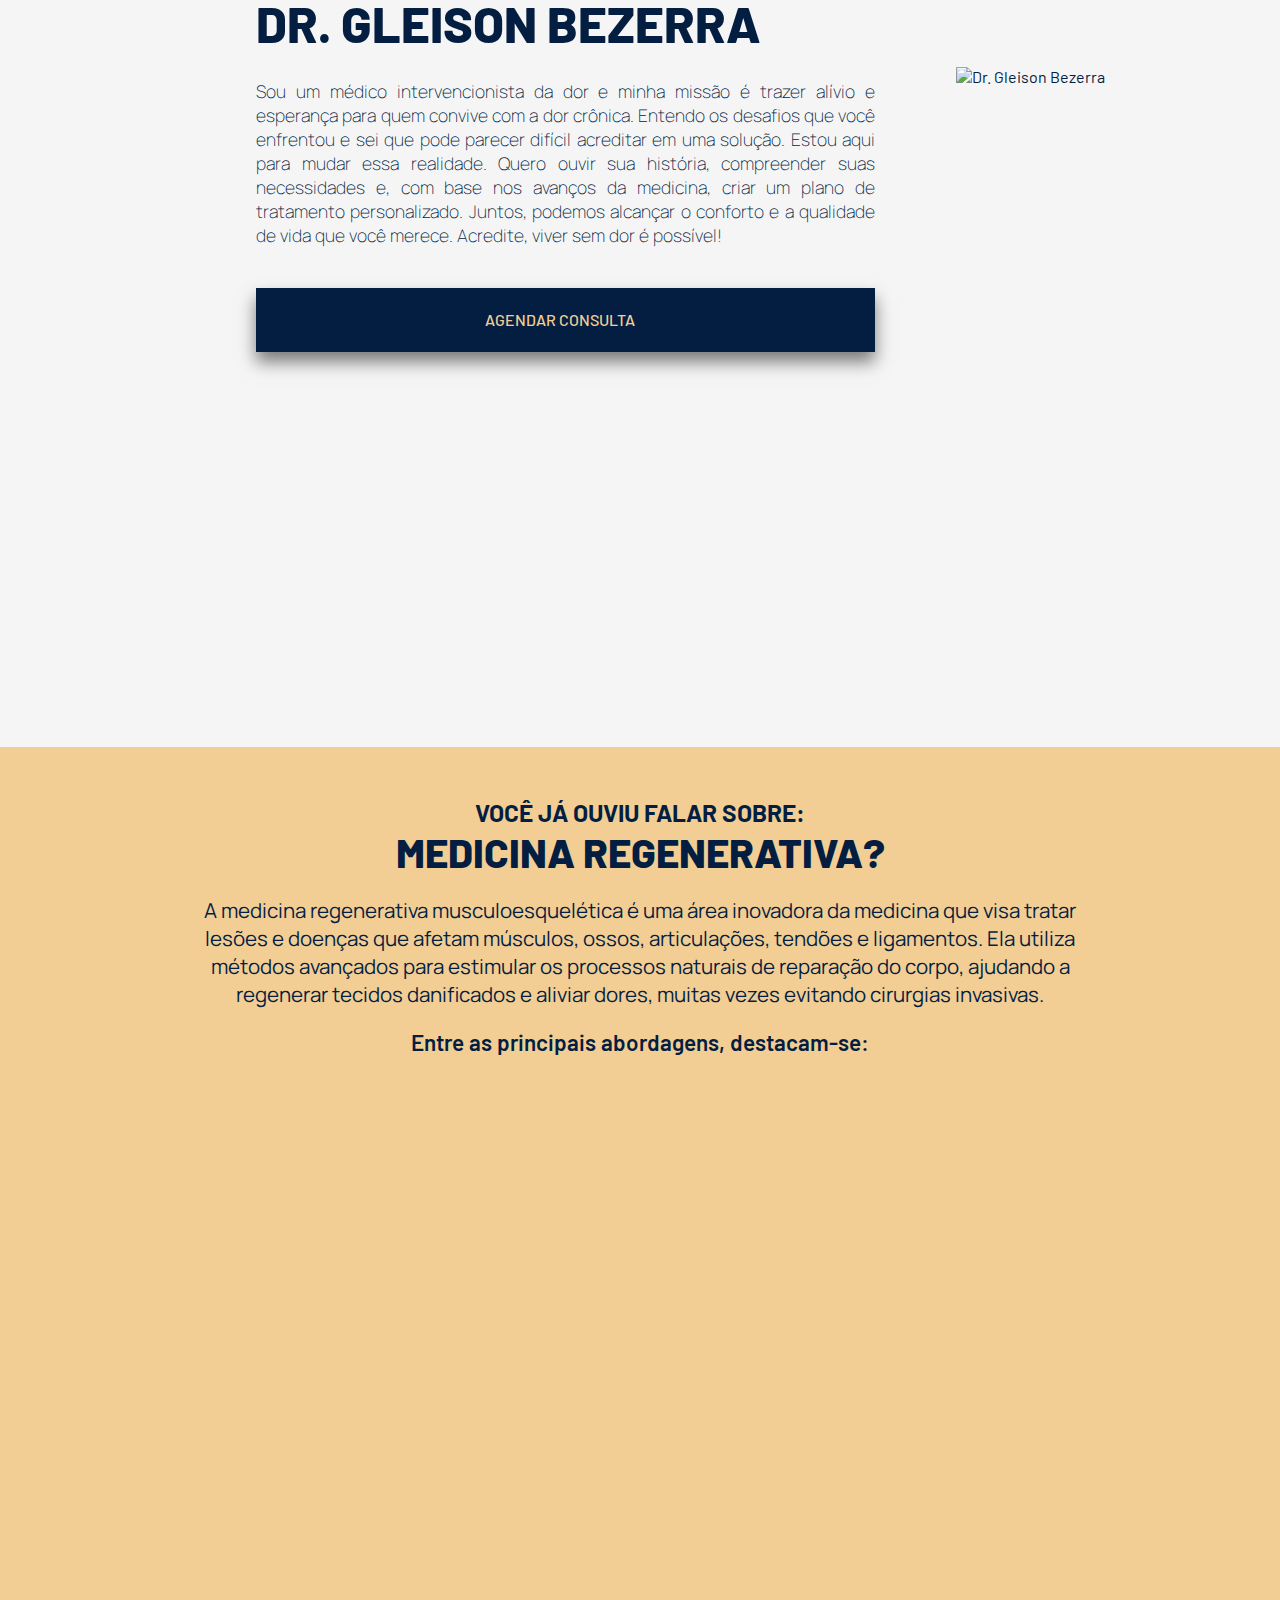
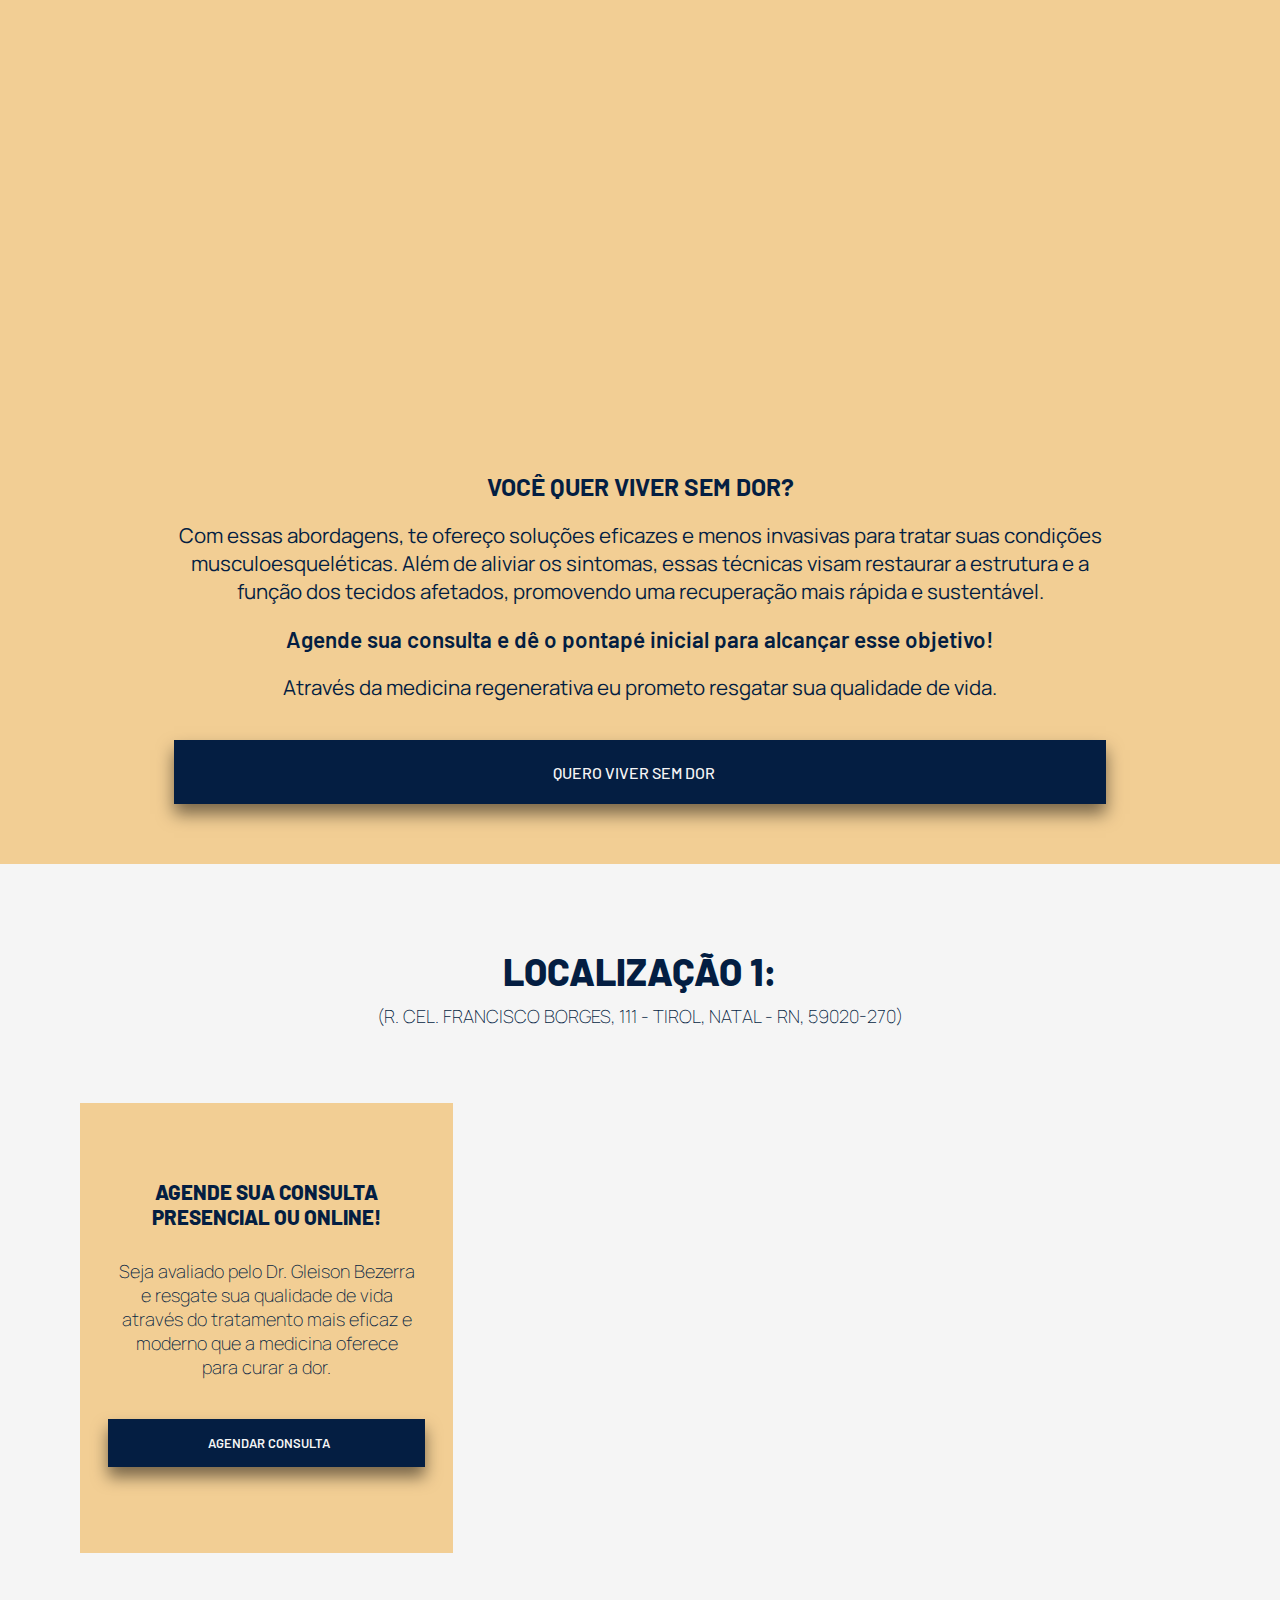
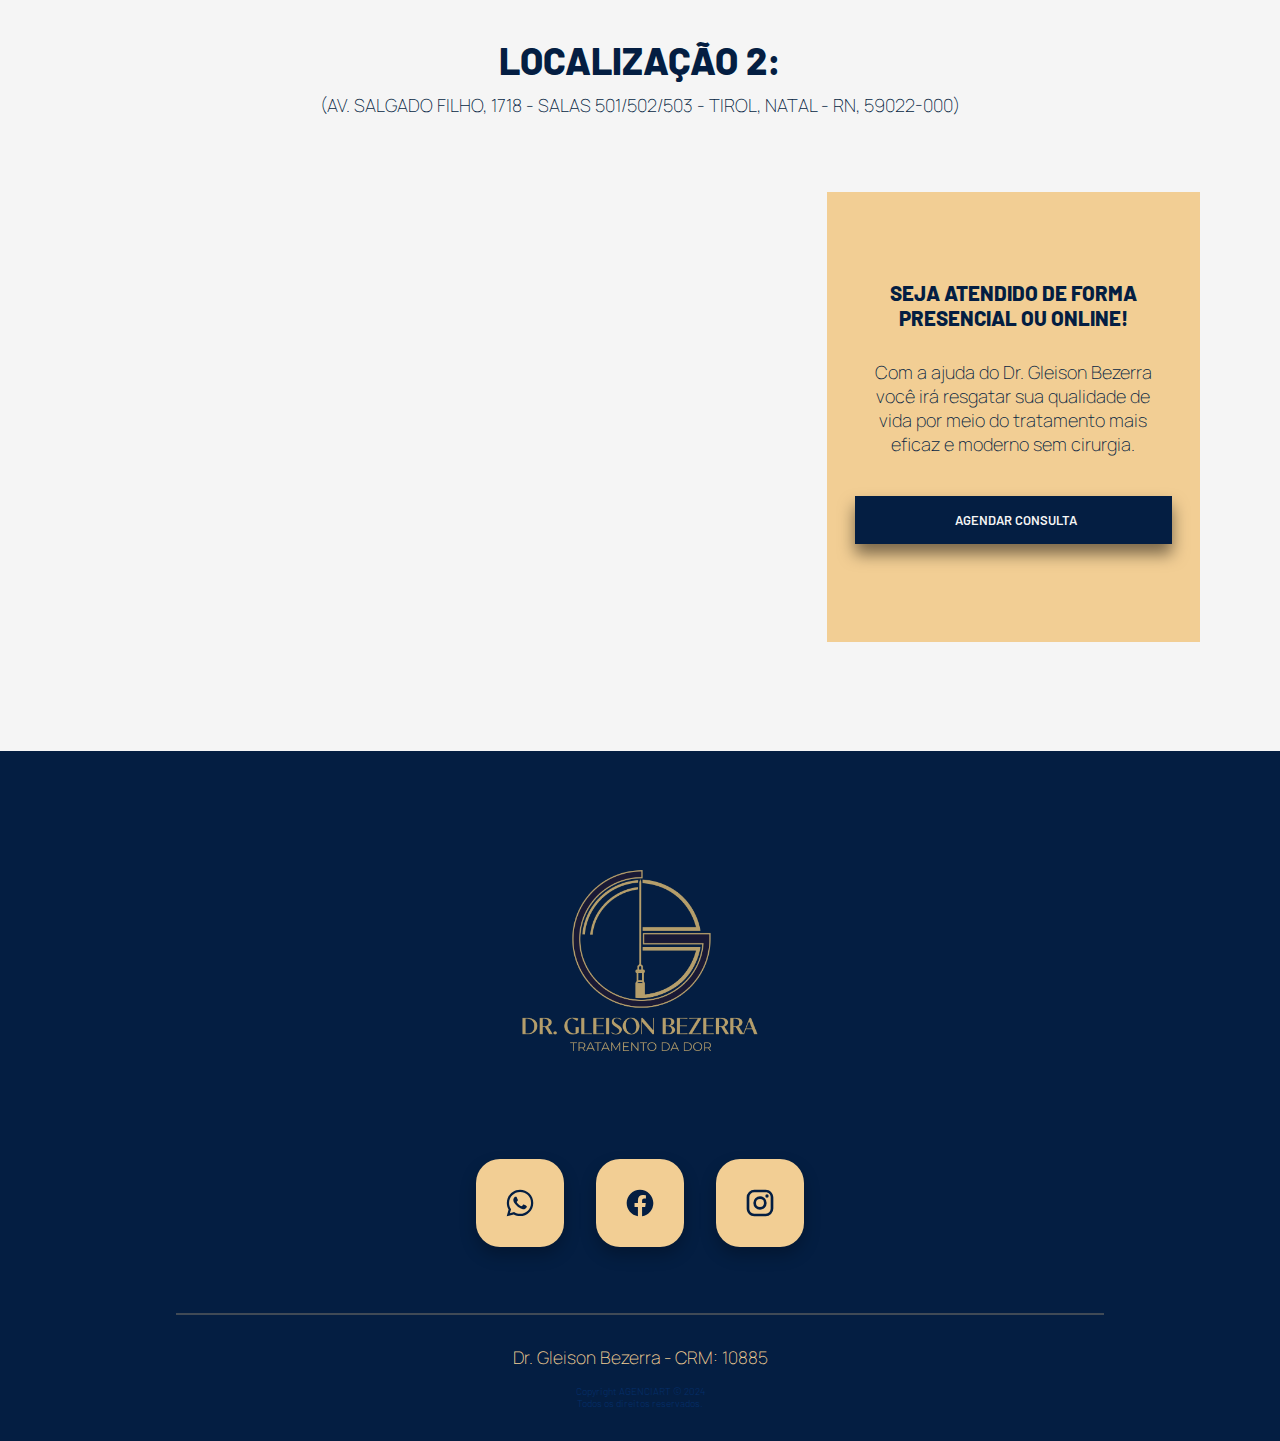
==== commit 30067990: "adding images and finishing link to blog from main" ====
--- a/index.html
+++ b/index.html
@@ -37,9 +37,23 @@
                 </button>
                     
                     <ul id="nav" class="navlinks" aria-expanded="false">
-                        <li><a href="#specialities">Especialidades</a></li>
+                        <li><a href="./blog/medicina-regenerativa.html">Medicina Regenerativa</a></li>
+                        <li class="dropdown">
+                            <a class="dropdown-toggle">Patologias
+                                <i id="down" class="fa-solid fa-sort-down"></i>
+                            </a>
+                            <ul class="dropdown-menu">
+                                <li><a href="./blog/artrose-joelho.html">Artrose no Joelho</a></li>
+                                <li><a href="./blog/manguito-rotador.html">Lesões no Manguito Rotador</a></li>
+                                <li><a href="./blog/dores-coluna.html">Dores na Coluna</a></li>
+                                <li><a href="./blog/epicondilite-lateral.html">Epicondilite Lateral</a></li>
+                                <li><a href="./blog/enxaqueca.html">Enxaqueca</a></li>
+                                <li><a href="./blog/dor-ciatica.html">Dor no Ciático</a></li>
+                                <li><a href="./blog/tunel-carpo.html">Síndrome do Túnel do Carpo</a></li>
+                                <li><a href="./blog/epicondilite-medial.html">Epicondilite Medial</a></li>
+                            </ul>
+                        </li>
                         <li><a href="#about">Sobre O Doutor</a></li>
-                        <li><a href="#treatment">Tratamento</a></li>
                         <li><a href="#local">Local</a></li>
                         <li class="lastli">
                             <a href="https://api.whatsapp.com/send?phone=5584988807770&text=Ol%C3%A1%2C%20gostaria%20de%20agendar%20uma%20consulta%20com%20Dr.%20Gleison%20Bezerra. " target="_blank ">
@@ -389,7 +403,7 @@
                 </div>
                 <p>(AV. SALGADO FILHO, 1718 - SALAS 501/502/503 - TIROL, NATAL - RN, 59022-000)</p>
                 <div class="container-outside">
-                    <iframe src="https://www.google.com/maps/embed?pb=!1m18!1m12!1m3!1d31755.270387451128!2d-35.20349621858129!3d-5.79779415856242!2m3!1f0!2f0!3f0!3m2!1i1024!2i768!4f13.1!3m3!1m2!1s0x7b300108b7f52fb%3A0xdcd46a0f4f19c61d!2sR.%20Cel.%20Francisco%20Borges%2C%20111%20-%20Tirol!5e0!3m2!1spt-BR!2sbr!4v1732231429582!5m2!1spt-BR!2sbr" style="border:0;" allowfullscreen="" loading="lazy" referrerpolicy="no-referrer-when-downgrade"></iframe>
+                    <iframe src="https://www.google.com/maps/embed?pb=!1m18!1m12!1m3!1d3969.337550557159!2d-35.20351230000001!3d-5.8079138!2m3!1f0!2f0!3f0!3m2!1i1024!2i768!4f13.1!3m3!1m2!1s0x7b2ff274b247e99%3A0xb906b00832cbce2!2sAv.%20Sen.%20Salgado%20Filho%2C%201718%20-%20Lagoa%20Nova%2C%20Natal%20-%20RN%2C%2059056-000!5e0!3m2!1spt-BR!2sbr!4v1732747147128!5m2!1spt-BR!2sbr" style="border:0;" allowfullscreen="" loading="lazy" referrerpolicy="no-referrer-when-downgrade"></iframe>
                     <div class="container-inside">
                         <h1>Seja atendido de forma presencial ou online!</h1>
                         <p>Com a ajuda do Dr. Gleison Bezerra você irá resgatar sua qualidade de vida por meio do tratamento mais eficaz e moderno sem cirurgia.</p>
@@ -455,7 +469,7 @@
                 Dr. Gleison Bezerra - CRM: 10885
             </p>
             <div class="footer-copyright ">
-                <span>Copyright AGENCIART &#169; 2023<br />Todos os direitos reservados.</span>
+                <span>Copyright AGENCIART &#169; 2024<br />Todos os direitos reservados.</span>
             </div>
         </div>
     </footer>
--- a/assets/css/styles.css
+++ b/assets/css/styles.css
@@ -207,6 +207,10 @@
     background: wheat;
 }
 
+.navbar .navlinks .dropdown {
+    position: relative;
+}
+
 .menu {
     background-color: transparent;
     border: none
@@ -217,6 +221,50 @@
     height: .15rem;
     width: 1.875rem;
     margin: 5px;
+}
+
+.navlinks .dropdown.active .dropdown-menu {
+    display: block;
+}
+
+.dropdown-menu {
+    display: none;
+    position: absolute;
+    top: 100%; 
+    min-width: 200px;
+    background-color: #f9f9f9;
+    list-style: none;
+    padding: 0;
+    margin: 0;
+    box-shadow: 0 4px 6px rgba(0, 0, 0, 0.25);
+    z-index: 1000;
+    border-radius: 4px;
+}
+
+#down {
+    display: inline-block;
+    padding-left: 8px;
+    padding-bottom: 10px;
+}
+ 
+.dropdown-menu li {
+    margin: 0;
+    font-size: 0.75rem;
+}
+
+.dropdown-menu li a {
+    width: 100%;
+    color: black;
+    padding: 15px!important;
+    margin-bottom: 0!important;
+    margin-top: 0!important;
+    display: block;
+    text-decoration: none;
+    margin: 0 auto;
+}
+
+.dropdown-menu a:hover {
+    background-color: var(--golden-egg) !important;
 }
 
 main {
@@ -1090,9 +1138,9 @@
     
 }
 
-@media (max-width: 767px) {
+@media (max-width: 870px) {
     .navbar .navlinks li a {
-        padding-bottom: 1.5rem;
+        padding-bottom: 0.5rem;
     }
     .navbar.active {
         height: auto;
@@ -1277,7 +1325,7 @@
     }
 }
 
-@media (min-width:767px) {
+@media (min-width:870px) {
     .navbar .navlinks {
         display: flex !important;
         flex-basis: auto
